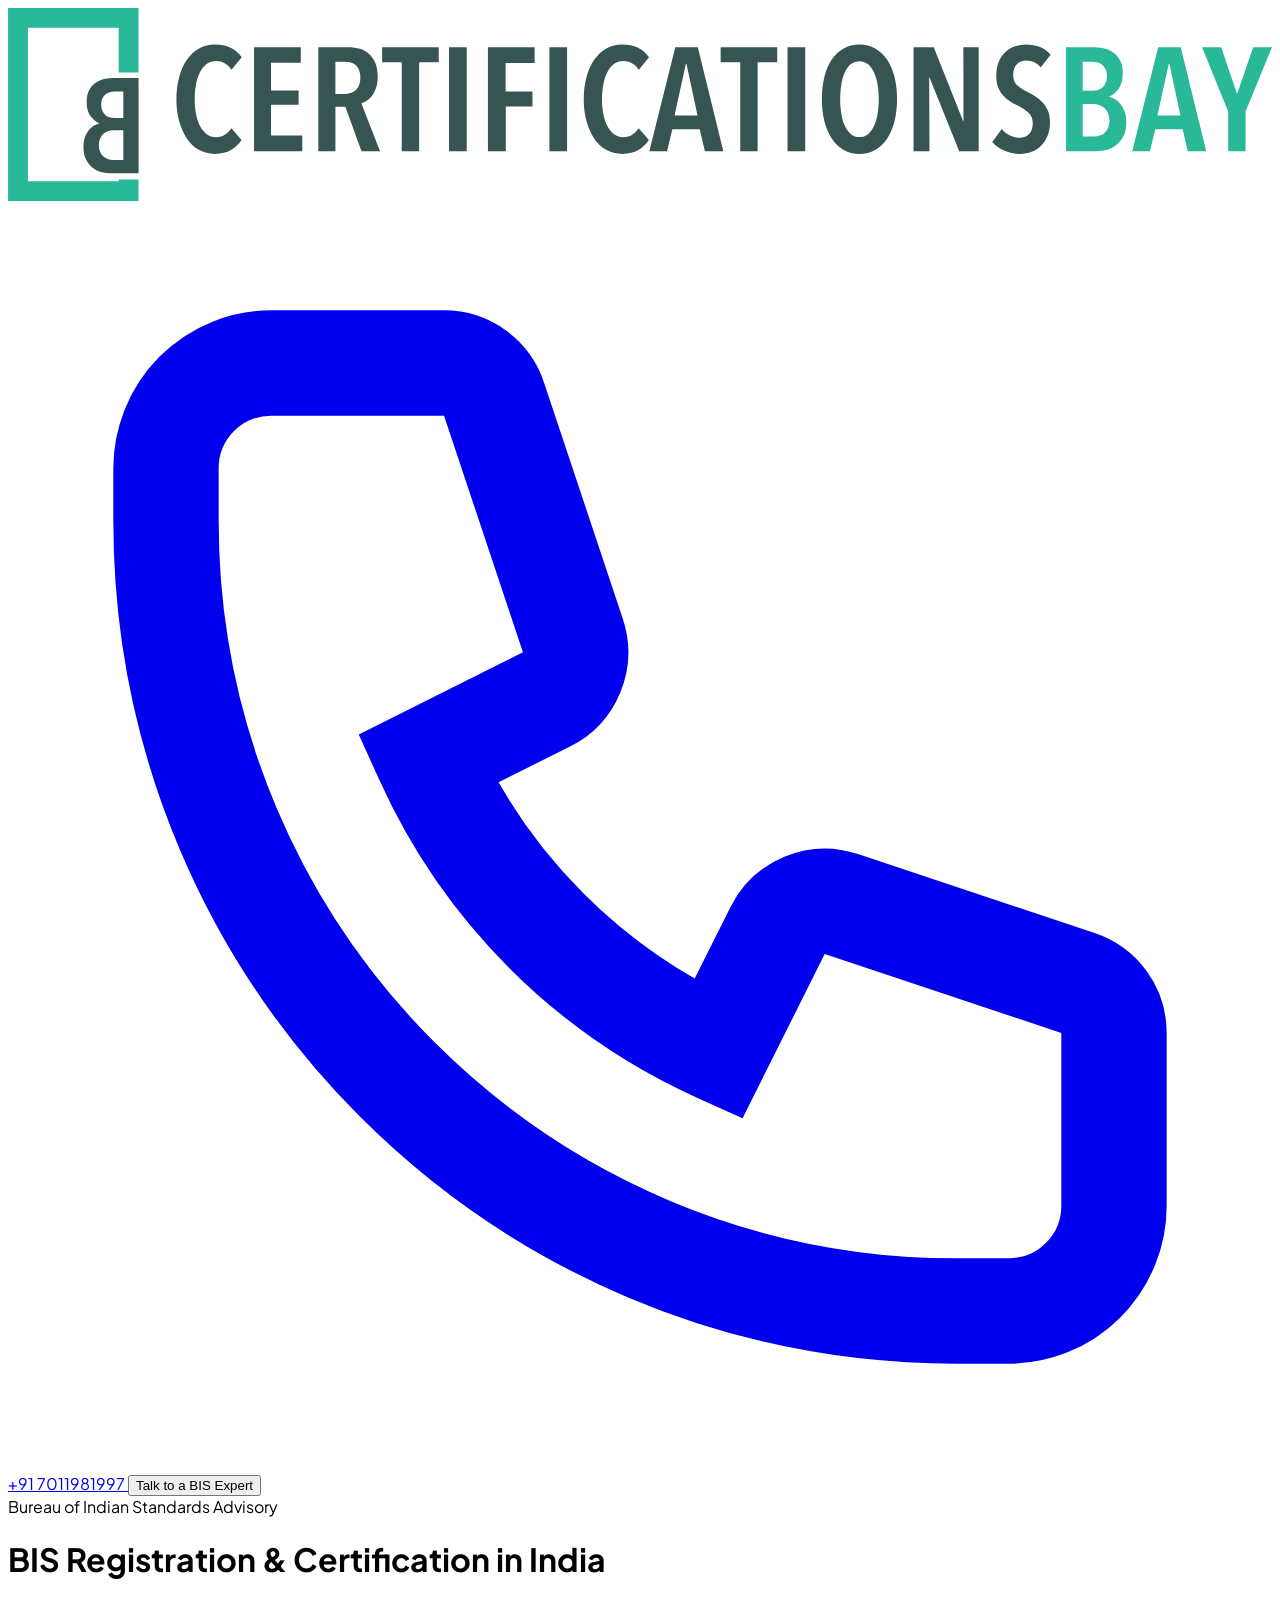
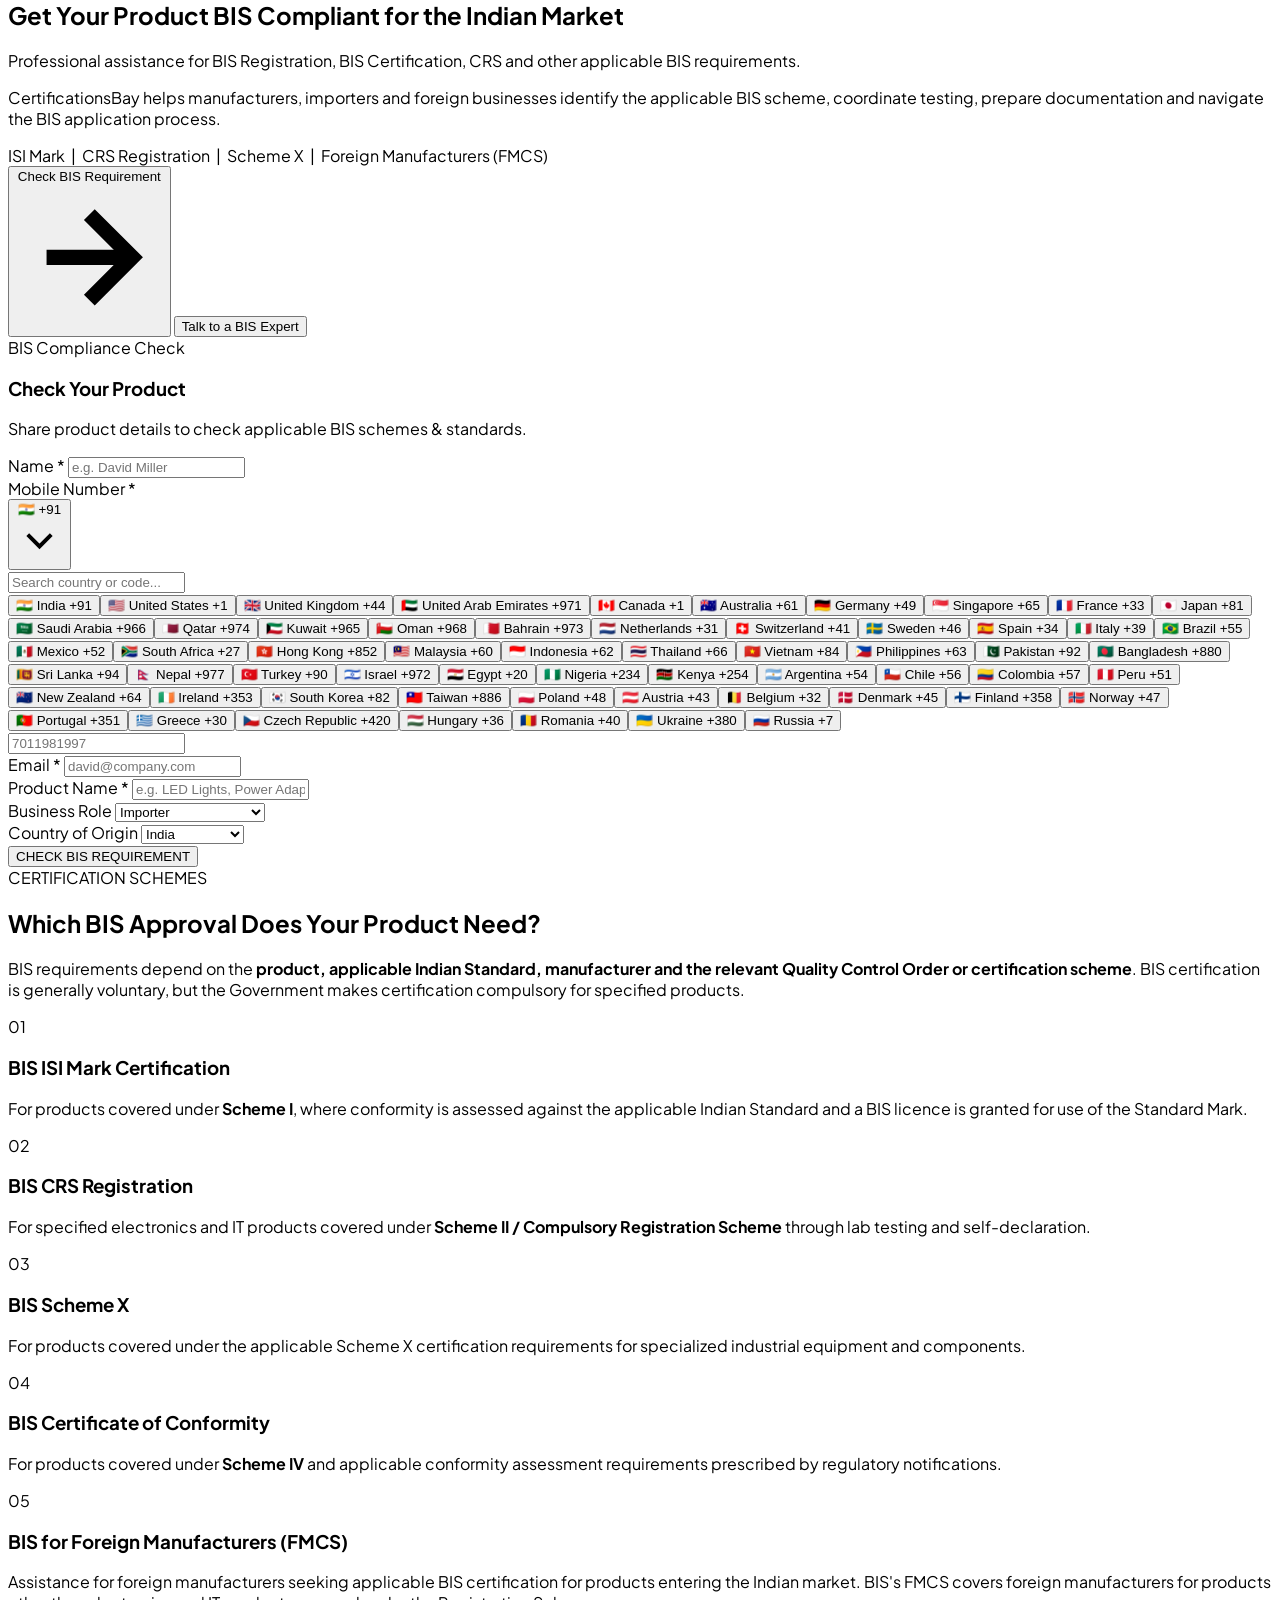
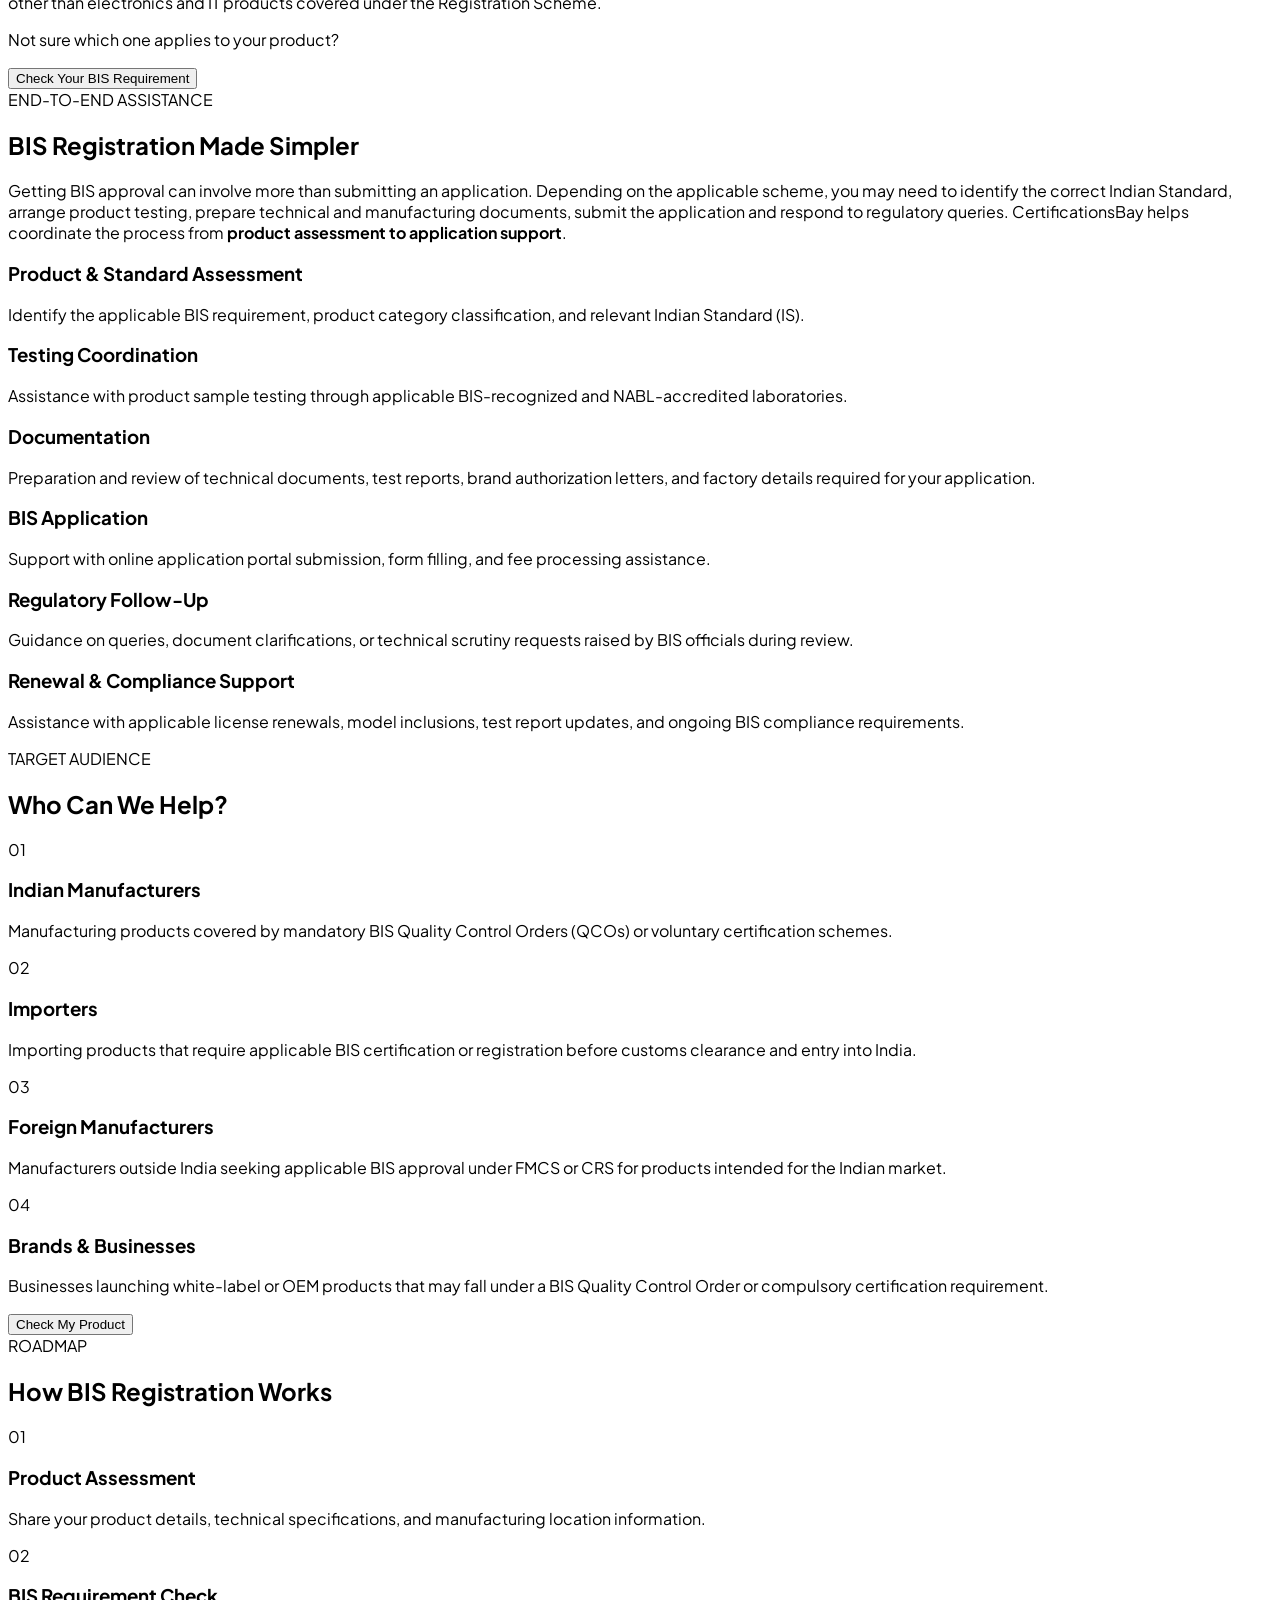
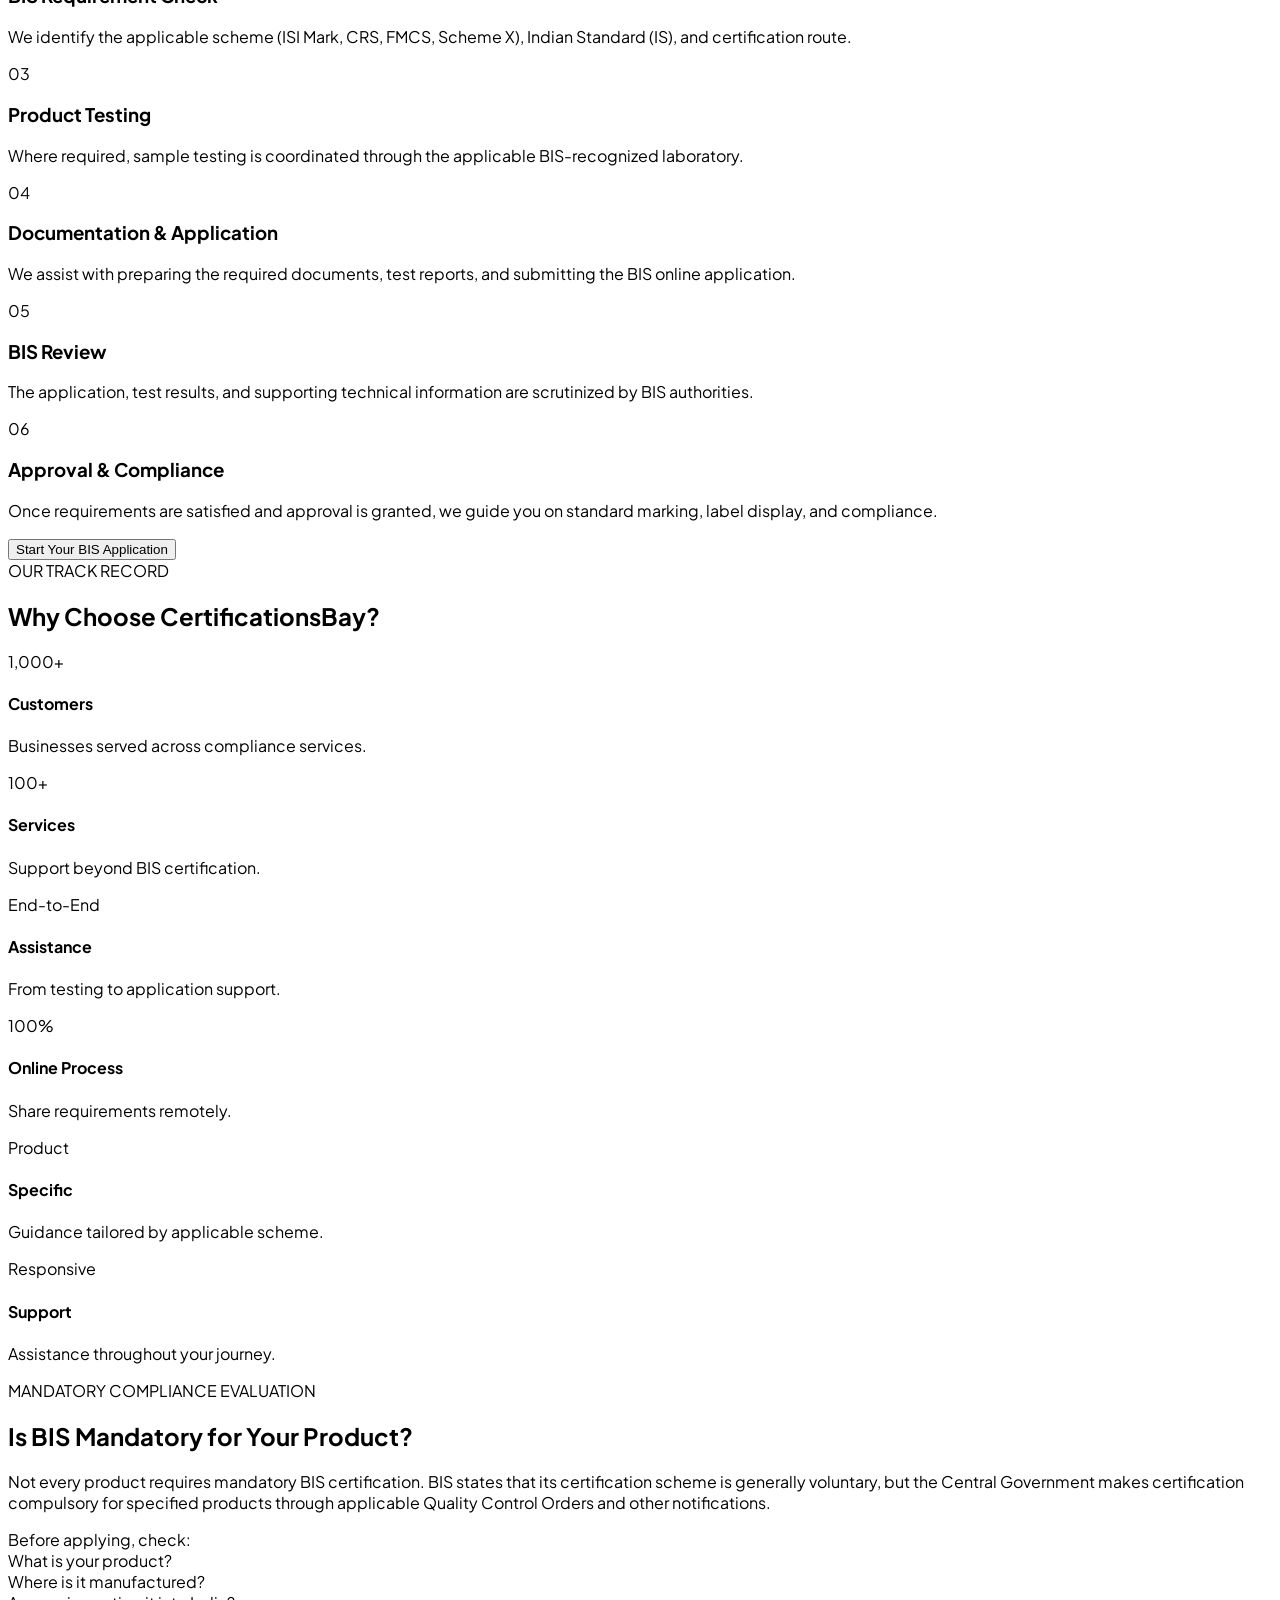
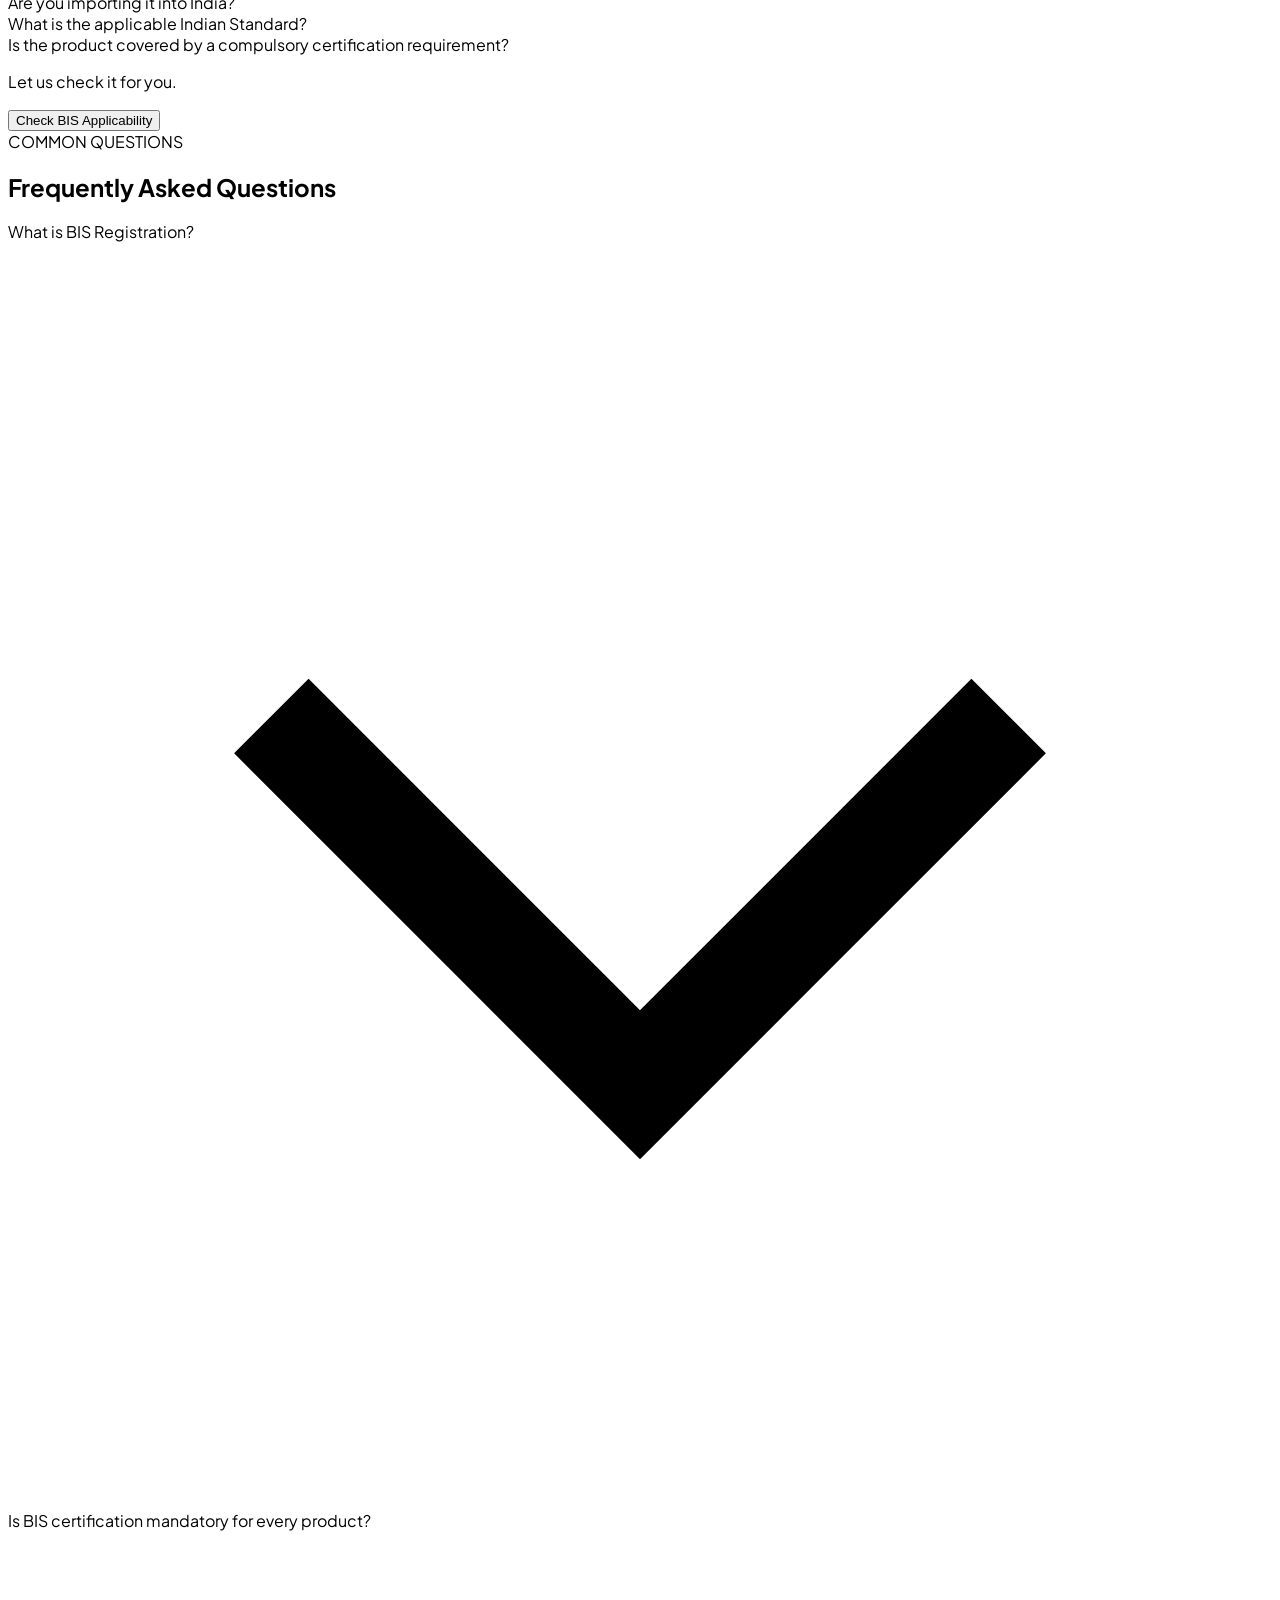
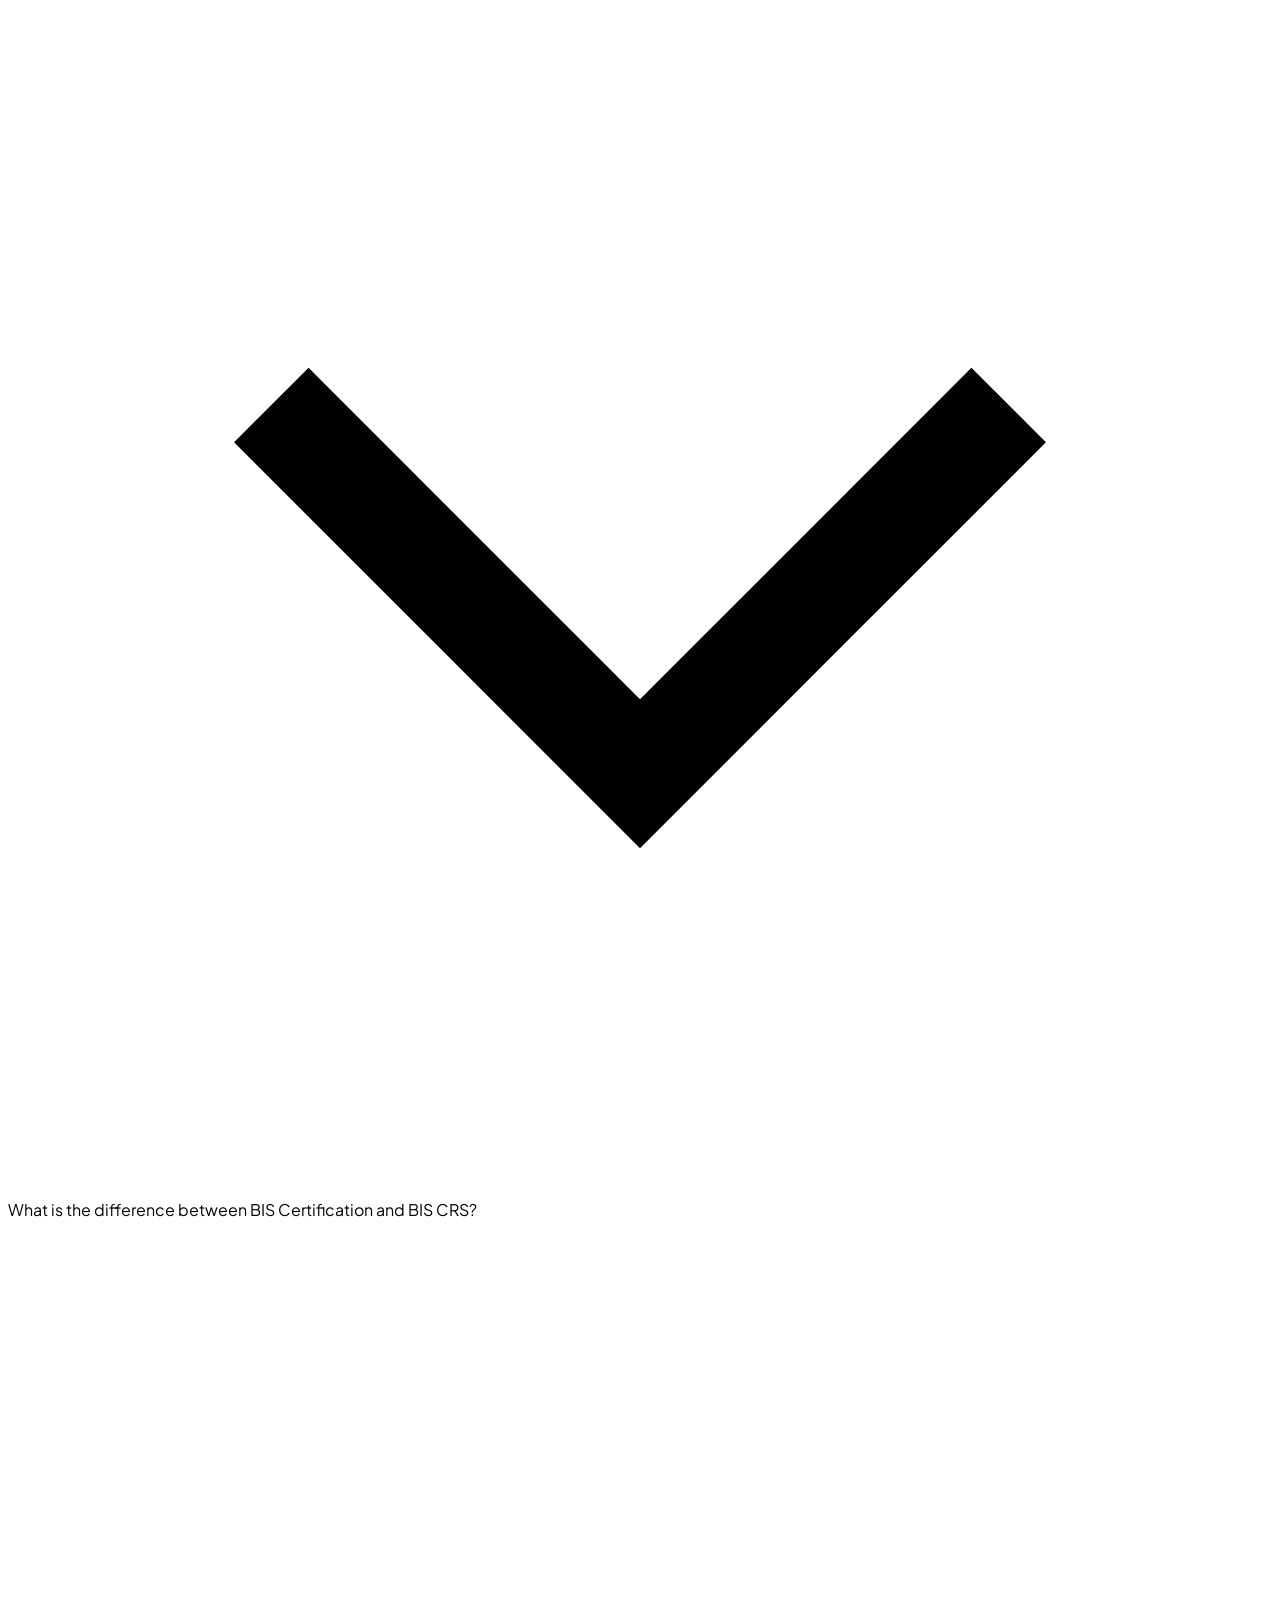
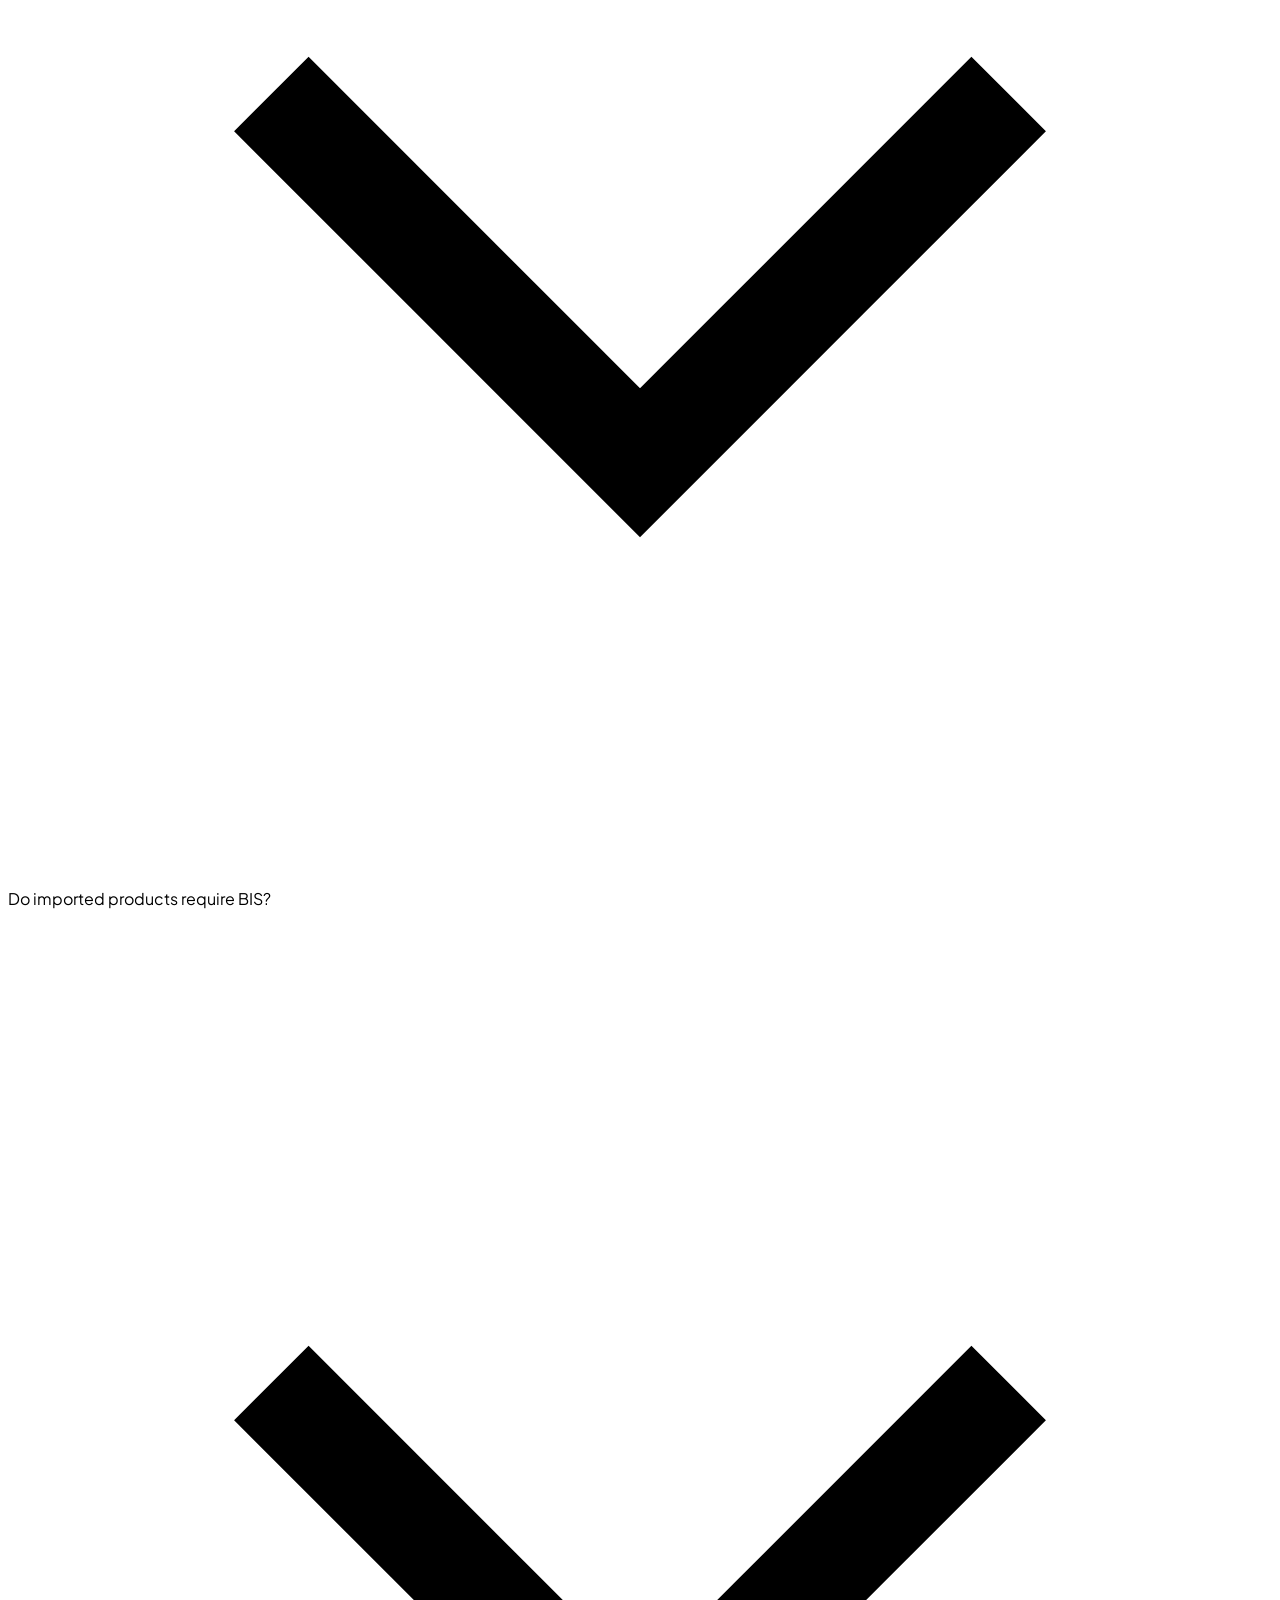
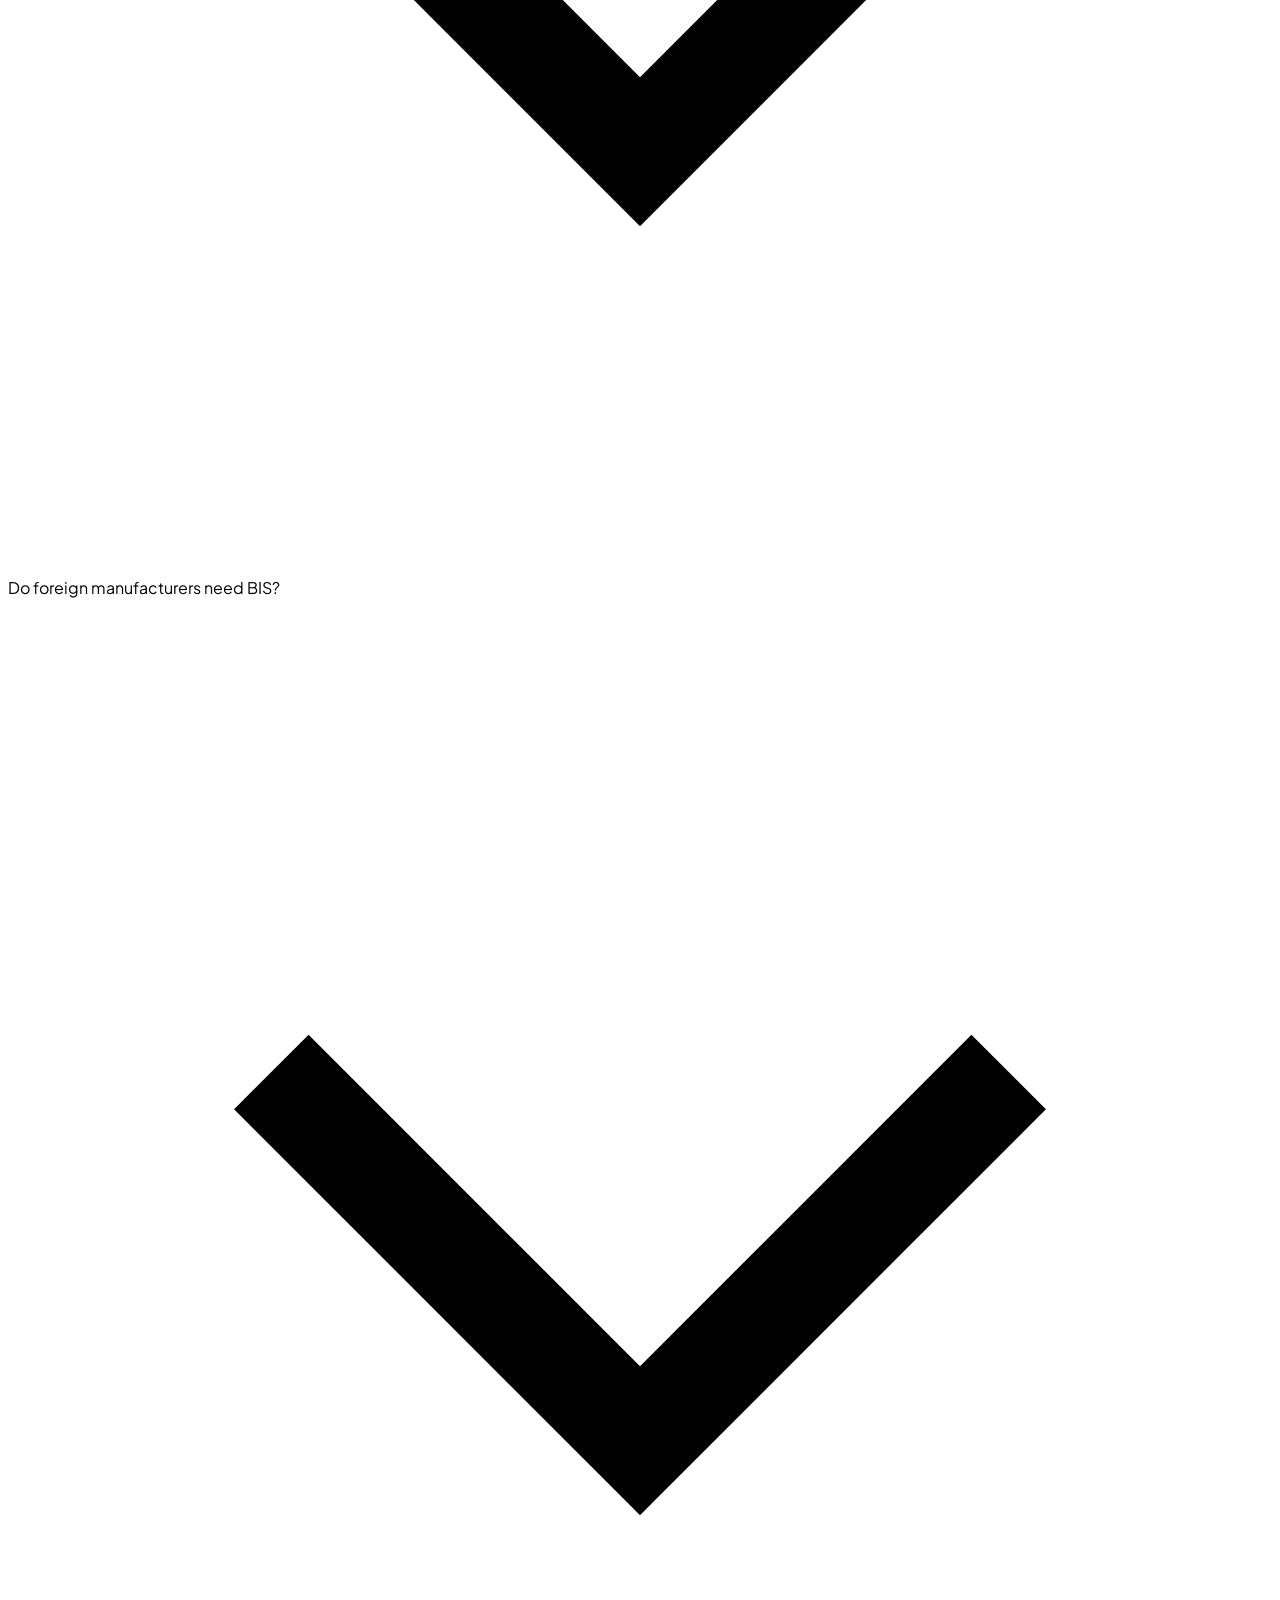
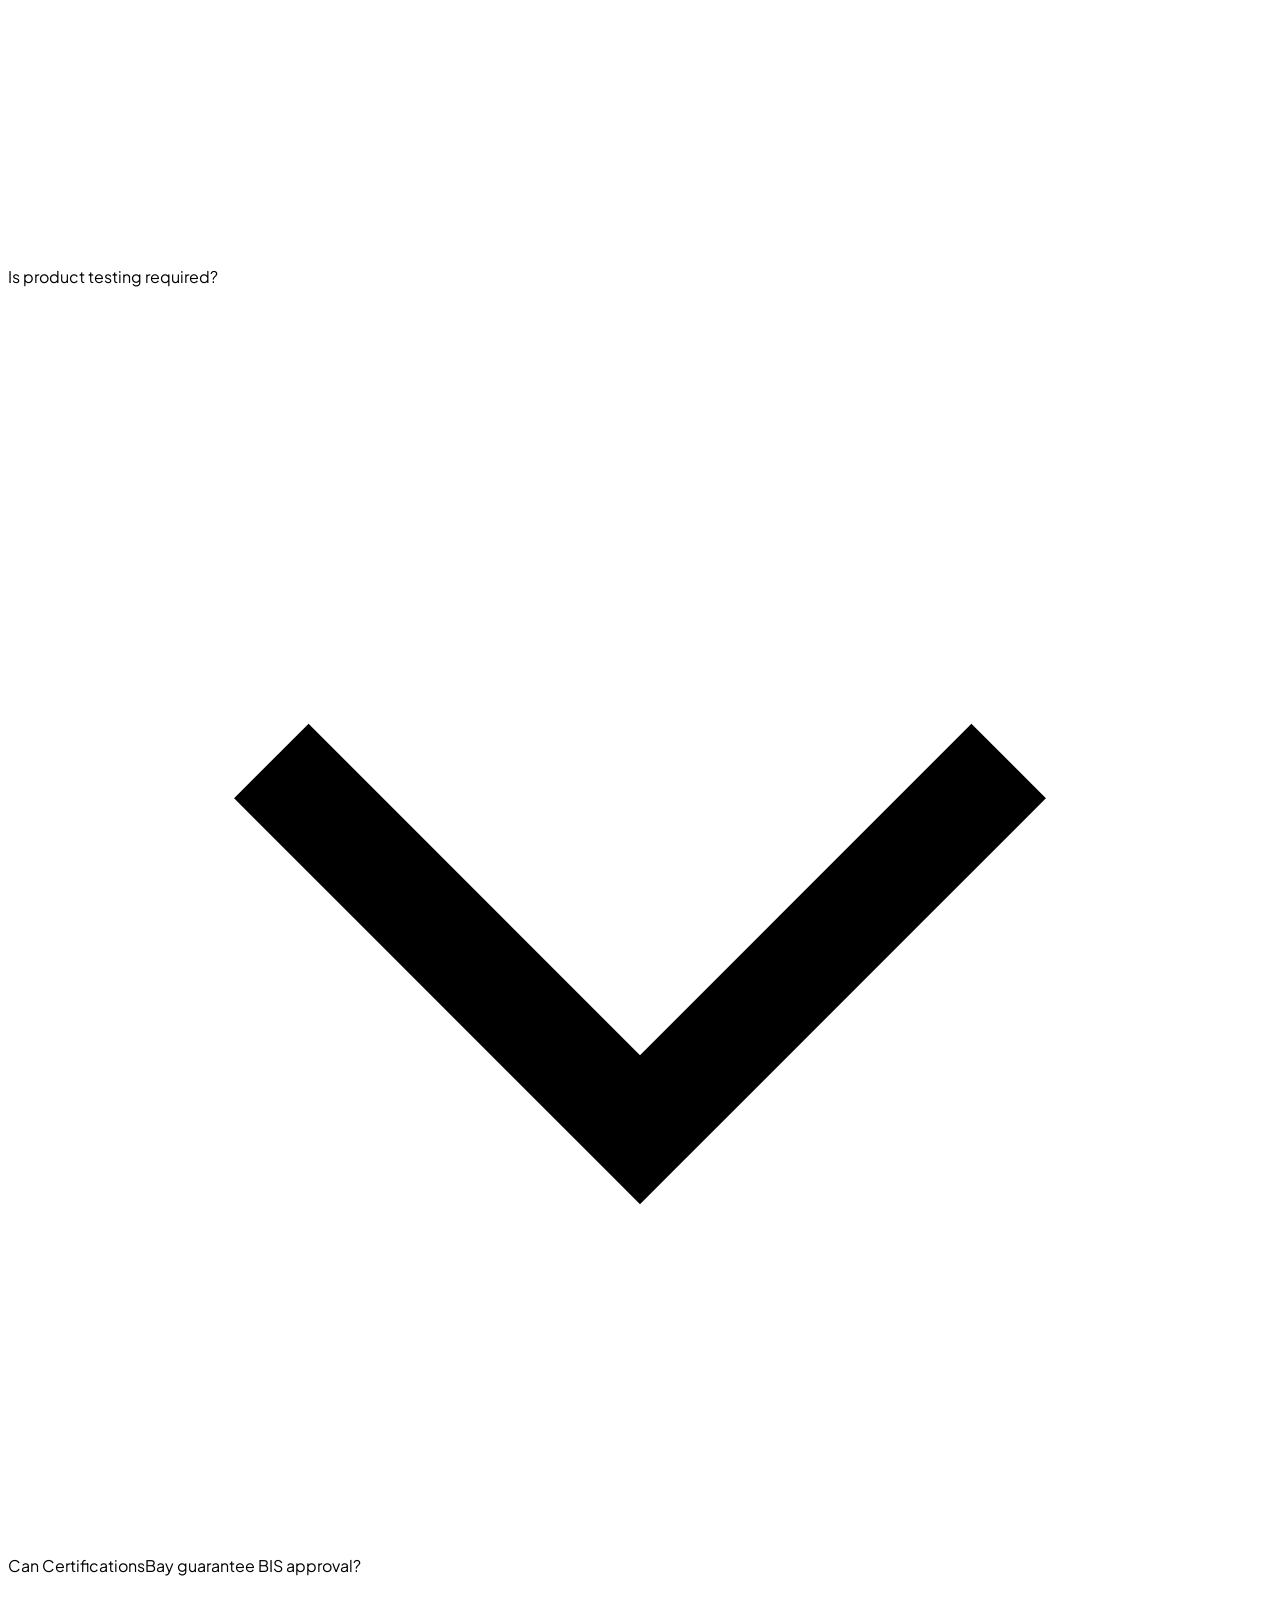
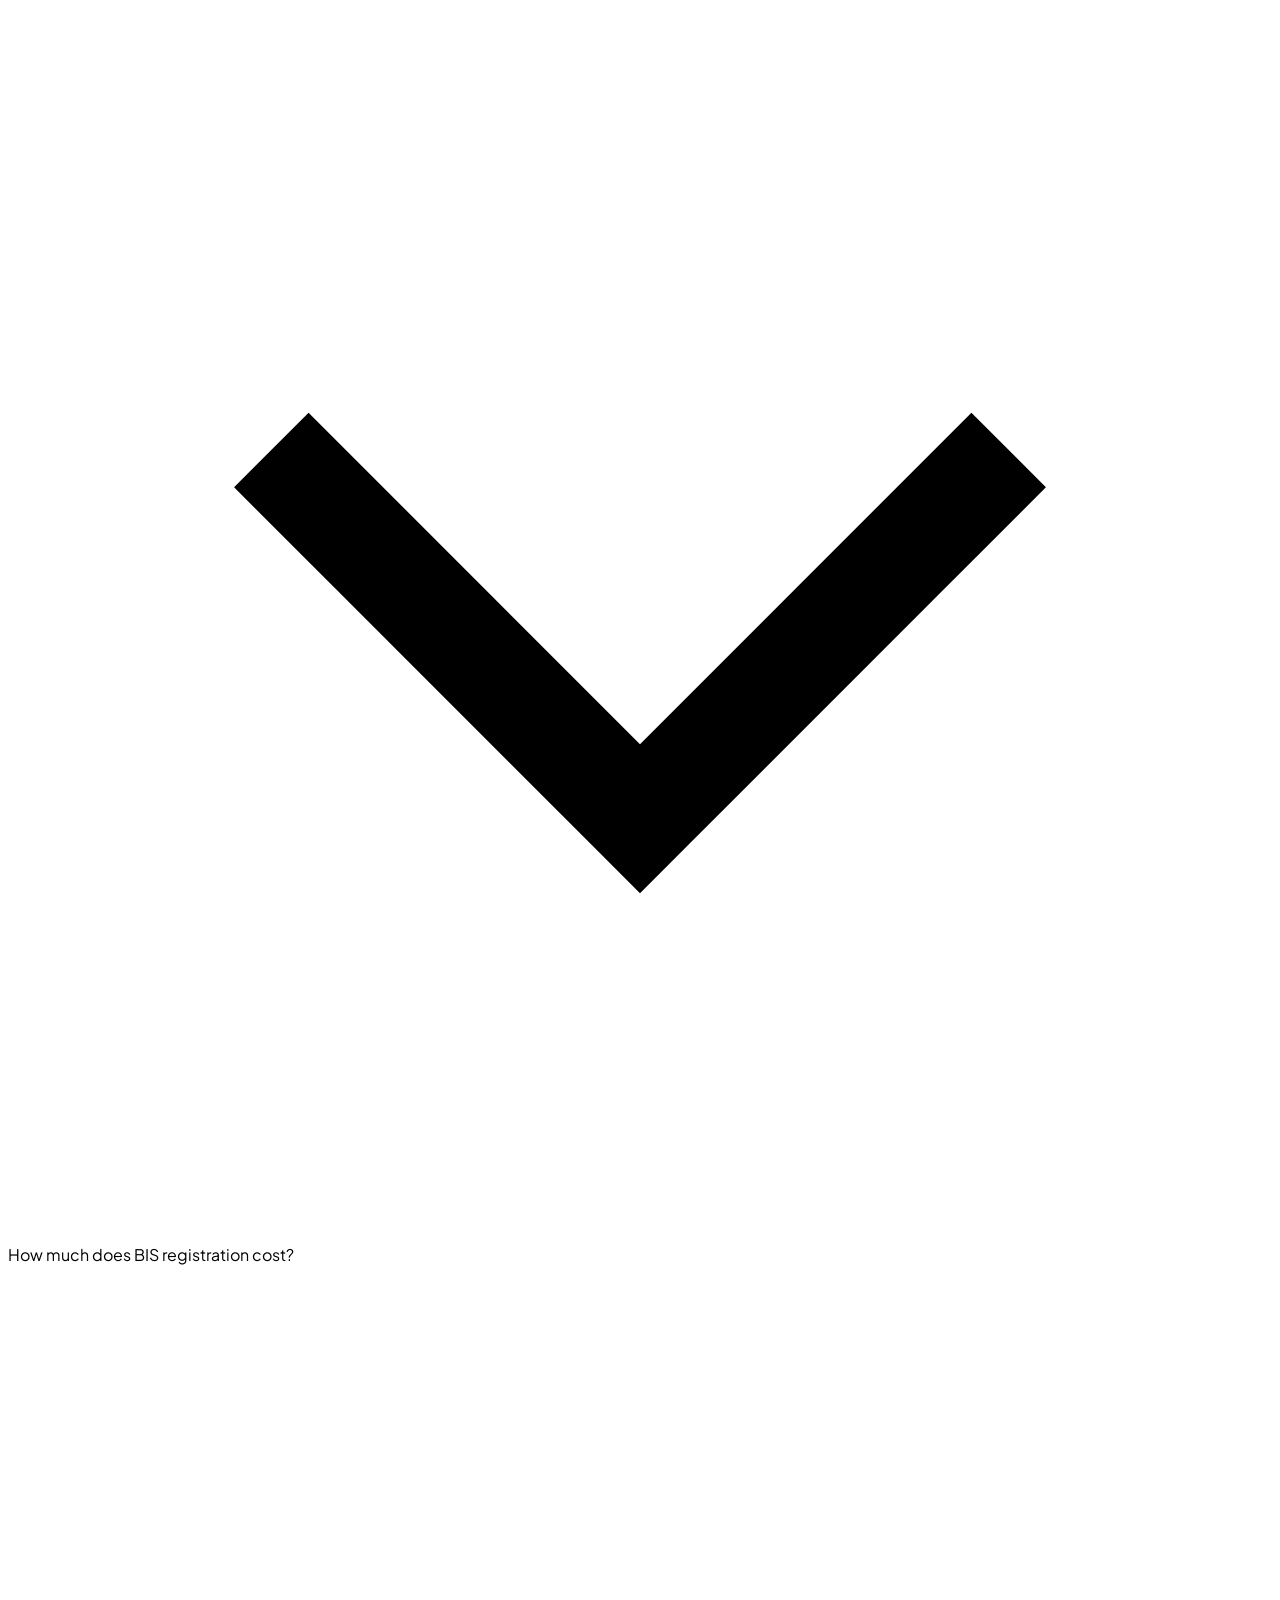
==== bis-registration.html @ f8b5dadf "Add BIS Registration & Certification landing page (bis-registration.html) and dedicated contact page" ====
<!DOCTYPE html>
<html lang="en">
<head>
  <meta charset="UTF-8">
  <meta name="viewport" content="width=device-width, initial-scale=1.0">
  <title>BIS Registration & Certification in India | ISI Mark, CRS & FMCS | CertificationsBay</title>
  <meta name="description" content="Professional assistance for BIS Registration, BIS Certification, CRS, Scheme X and FMCS for foreign manufacturers. Identify standards, coordinate testing, and navigate BIS applications.">

  <!-- Favicon -->
  <link rel="icon" type="image/png" href="favicon.png">
  <link rel="shortcut icon" type="image/x-icon" href="favicon.ico">
  <link rel="icon" type="image/png" href="CB%20Favicon.png">
  <link rel="apple-touch-icon" href="favicon.png">

  <!-- Tailwind CSS CDN -->
  <script src="https://cdn.tailwindcss.com"></script>

  <!-- Google Fonts -->
  <link rel="preconnect" href="https://fonts.googleapis.com">
  <link rel="preconnect" href="https://fonts.gstatic.com" crossorigin>
  <link href="https://fonts.googleapis.com/css2?family=Inter:wght@400;500;600;700&family=Plus+Jakarta+Sans:wght@400;500;600;700;800&display=swap" rel="stylesheet">

  <!-- Custom Stylesheet -->
  <link rel="stylesheet" href="styles.css">

  <!-- Global site tag (gtag.js) - Google Ads -->
  <script async src="https://www.googletagmanager.com/gtag/js?id=AW-XXXXXXXXX"></script>
  <script>
    window.dataLayer = window.dataLayer || [];
    function gtag(){dataLayer.push(arguments);}
    gtag('js', new Date());
    gtag('config', 'AW-XXXXXXXXX');
  </script>
</head>
<body class="bg-white text-black">

  <div class="flex flex-col bg-white w-full min-h-screen">

    <!-- ==========================================================================
       Header Bar (Unified Navigation Header)
       ========================================================================== -->
    <header class="w-full bg-white border-b border-gray-100 py-4 sticky top-0 z-40 shadow-sm">
      <div class="w-full max-w-7xl mx-auto px-4 sm:px-6 lg:px-8 flex items-center justify-between">
        
        <!-- Left: Logo -->
        <a href="index.html" class="inline-block">
          <img src="Certificationsbay Logo.svg" alt="CertificationsBay Logo" class="h-8 w-auto filter brightness-0">
        </a>

        <!-- Right: Phone & Action Button -->
        <div class="flex items-center gap-4 sm:gap-6">
          <a href="tel:+917011981997" class="hidden sm:flex items-center gap-2 text-xs font-semibold text-gray-700 hover:text-black transition-colors">
            <svg class="w-4 h-4 text-[#52B49C]" fill="none" stroke="currentColor" stroke-width="2" viewBox="0 0 24 24"><path d="M3 5a2 2 0 012-2h3.28a1 1 0 01.948.684l1.498 4.493a1 1 0 01-.502 1.21l-2.257 1.13a11.042 11.042 0 005.516 5.516l1.13-2.257a1 1 0 011.21-.502l4.493 1.498a1 1 0 01.684.949V19a2 2 0 01-2 2h-1C9.716 21 3 14.284 3 6V5z"/></svg>
            +91 7011981997
          </a>
          <button class="bg-[#52B49C] hover:bg-[#439c87] text-white px-4 py-2 rounded-full font-bold text-xs uppercase tracking-wider transition-colors shadow-sm cursor-pointer open-modal-btn" data-entity="Talk to a BIS Expert">
            Talk to a BIS Expert
          </button>
        </div>

      </div>
    </header>

    <!-- ==========================================================================
       1. HERO SECTION (DARK EMERALD BACKGROUND - NOT OVERLOADED)
       ========================================================================== -->
    <div class="w-full bg-[#162825] text-white py-12 sm:py-16 lg:py-20 relative overflow-hidden">
      <div class="w-full max-w-7xl mx-auto px-4 sm:px-6 lg:px-8">
        
        <div class="grid grid-cols-1 lg:grid-cols-12 gap-10 lg:gap-12 items-center">
          
          <!-- Left Column: Headline, Subtitle, Copy, Action Buttons -->
          <div class="lg:col-span-7 space-y-6">
            
            <!-- Category Badge -->
            <div class="inline-flex items-center gap-2 bg-white/10 backdrop-blur-md px-3.5 py-1.5 rounded-full border border-white/20 text-xs font-bold text-[#52B49C] uppercase tracking-wider">
              <span>Bureau of Indian Standards Advisory</span>
            </div>

            <!-- Title -->
            <h1 class="text-3xl sm:text-4xl lg:text-5xl font-extrabold leading-tight tracking-tight text-white">
              BIS Registration & Certification in India
            </h1>

            <!-- Subtitle -->
            <h2 class="text-[#52B49C] text-lg sm:text-xl font-bold">
              Get Your Product BIS Compliant for the Indian Market
            </h2>

            <!-- Paragraphs -->
            <p class="text-white/90 text-sm sm:text-base leading-relaxed font-medium">
              Professional assistance for BIS Registration, BIS Certification, CRS and other applicable BIS requirements.
            </p>

            <p class="text-white/75 text-xs sm:text-sm max-w-xl leading-relaxed font-normal">
              CertificationsBay helps manufacturers, importers and foreign businesses identify the applicable BIS scheme, coordinate testing, prepare documentation and navigate the BIS application process.
            </p>

            <!-- Schemes Pill Badge -->
            <div class="pt-1 pb-1">
              <span class="inline-block bg-white/10 border border-white/20 text-white text-xs font-semibold px-4 py-2 rounded-xl">
                ISI Mark &nbsp;|&nbsp; CRS Registration &nbsp;|&nbsp; Scheme X &nbsp;|&nbsp; Foreign Manufacturers (FMCS)
              </span>
            </div>

            <!-- Hero Action Buttons -->
            <div class="flex flex-wrap items-center gap-4 pt-2">
              <button class="inline-flex items-center gap-3 bg-[#52B49C] hover:bg-[#439c87] text-white text-xs sm:text-sm font-bold pl-6 pr-2 py-2 rounded-full transition-colors duration-200 shadow-lg open-modal-btn cursor-pointer" data-entity="Check BIS Requirement">
                <span class="uppercase tracking-wider">Check BIS Requirement</span>
                <span class="bg-white rounded-full p-2 flex items-center justify-center">
                  <svg class="w-3.5 h-3.5 sm:w-4 sm:h-4 text-[#52B49C]" viewBox="0 0 24 24" fill="none" stroke="currentColor" stroke-width="2.5"><line x1="5" y1="12" x2="19" y2="12"></line><polyline points="12 5 19 12 12 19"></polyline></svg>
                </span>
              </button>

              <button class="inline-flex items-center gap-2 bg-white/10 hover:bg-white/20 border border-white/20 text-white text-xs sm:text-sm font-bold px-6 py-3 rounded-full transition-colors uppercase tracking-wider open-modal-btn cursor-pointer" data-entity="Talk to a BIS Expert">
                Talk to a BIS Expert
              </button>
            </div>

          </div>

          <!-- Right Column: Hero Contact Form -->
          <div class="lg:col-span-5 w-full">
            <div class="bg-white rounded-3xl p-6 sm:p-8 shadow-2xl border border-gray-100 text-black">
              
              <div class="flex items-center gap-2 mb-2">
                <span class="w-2.5 h-2.5 rounded-full bg-[#52B49C]"></span>
                <span class="text-xs text-gray-500 font-medium">BIS Compliance Check</span>
              </div>
              
              <h3 class="text-xl sm:text-2xl font-bold text-black mb-1">Check Your Product</h3>
              <p class="text-gray-500 text-xs mb-5">Share product details to check applicable BIS schemes & standards.</p>

              <form id="heroLeadForm" class="space-y-3.5">
                <div>
                  <label for="heroFullName" class="block text-[11px] font-bold text-gray-700 uppercase tracking-wider mb-1">Name *</label>
                  <input type="text" id="heroFullName" class="w-full px-3.5 py-2.5 rounded-xl bg-gray-50 border border-gray-200 focus:border-[#52B49C] focus:bg-white focus:outline-none text-xs sm:text-sm text-black placeholder-gray-400" placeholder="e.g. David Miller" required>
                </div>

                <div>
                  <label for="heroPhone" class="block text-[11px] font-bold text-gray-700 uppercase tracking-wider mb-1">Mobile Number *</label>
                  <div class="flex gap-2">
                    <div class="country-picker-wrapper relative shrink-0">
                      <button type="button" class="country-picker-btn px-2.5 py-2.5 rounded-xl bg-gray-50 border border-gray-200 text-gray-800 text-xs sm:text-sm font-semibold flex items-center gap-1.5 focus:outline-none cursor-pointer">
                        <span class="selected-flag">🇮🇳</span>
                        <span class="selected-code">+91</span>
                        <svg class="w-3.5 h-3.5 text-gray-400" viewBox="0 0 24 24" fill="none" stroke="currentColor" stroke-width="2"><path d="M6 9l6 6 6-6"/></svg>
                      </button>
                      <div class="country-picker-dropdown absolute top-full left-0 mt-1 w-64 max-h-60 bg-white border border-gray-200 rounded-2xl shadow-xl z-50 p-2 hidden flex-col">
                        <input type="text" class="country-search-input w-full px-3 py-1.5 bg-gray-50 border border-gray-200 rounded-xl text-xs focus:outline-none focus:border-[#52B49C] mb-1.5 text-black" placeholder="Search country or code...">
                        <div class="country-list overflow-y-auto max-h-44 space-y-0.5"></div>
                      </div>
                      <input type="hidden" id="heroCountryCode" class="country-code-input" value="+91">
                    </div>
                    <input type="tel" id="heroPhone" class="w-full px-3.5 py-2.5 rounded-xl bg-gray-50 border border-gray-200 focus:border-[#52B49C] focus:bg-white focus:outline-none text-xs sm:text-sm text-black placeholder-gray-400" placeholder="7011981997" required>
                  </div>
                </div>

                <div>
                  <label for="heroEmail" class="block text-[11px] font-bold text-gray-700 uppercase tracking-wider mb-1">Email *</label>
                  <input type="email" id="heroEmail" class="w-full px-3.5 py-2.5 rounded-xl bg-gray-50 border border-gray-200 focus:border-[#52B49C] focus:bg-white focus:outline-none text-xs sm:text-sm text-black placeholder-gray-400" placeholder="david@company.com" required>
                </div>

                <div>
                  <label for="heroProductActivity" class="block text-[11px] font-bold text-gray-700 uppercase tracking-wider mb-1">Product Name *</label>
                  <input type="text" id="heroProductActivity" class="w-full px-3.5 py-2.5 rounded-xl bg-gray-50 border border-gray-200 focus:border-[#52B49C] focus:bg-white focus:outline-none text-xs sm:text-sm text-black placeholder-gray-400" placeholder="e.g. LED Lights, Power Adapter, Solar Inverter" required>
                </div>

                <div class="grid grid-cols-2 gap-3">
                  <div>
                    <label for="heroEntityType" class="block text-[11px] font-bold text-gray-700 uppercase tracking-wider mb-1">Business Role</label>
                    <select id="heroEntityType" class="w-full px-3 py-2.5 rounded-xl bg-gray-50 border border-gray-200 focus:border-[#52B49C] focus:bg-white focus:outline-none text-xs text-black cursor-pointer">
                      <option value="Importer" selected>Importer</option>
                      <option value="Indian Manufacturer">Indian Manufacturer</option>
                      <option value="Foreign Manufacturer">Foreign Manufacturer</option>
                      <option value="Brand / Business">Brand / Business</option>
                      <option value="Other">Other</option>
                    </select>
                  </div>

                  <div>
                    <label for="heroCountryOfOrigin" class="block text-[11px] font-bold text-gray-700 uppercase tracking-wider mb-1">Country of Origin</label>
                    <select id="heroCountryOfOrigin" class="w-full px-3 py-2.5 rounded-xl bg-gray-50 border border-gray-200 focus:border-[#52B49C] focus:bg-white focus:outline-none text-xs text-black cursor-pointer">
                      <option value="India" selected>India</option>
                      <option value="China">China</option>
                      <option value="United States">United States</option>
                      <option value="Vietnam">Vietnam</option>
                      <option value="Germany">Germany</option>
                      <option value="South Korea">South Korea</option>
                      <option value="Japan">Japan</option>
                      <option value="Other">Other</option>
                    </select>
                  </div>
                </div>

                <button type="submit" id="heroSubmitBtn" class="w-full bg-[#52B49C] hover:bg-[#439c87] text-white py-3 rounded-full font-bold text-xs uppercase tracking-wider transition-colors shadow-md mt-2 cursor-pointer">
                  CHECK BIS REQUIREMENT
                </button>

                <div id="heroFormStatus" class="text-center text-xs font-bold mt-2 hidden"></div>
              </form>

            </div>
          </div>

        </div>

      </div>
    </div>

    <!-- ==========================================================================
       2. WHICH BIS APPROVAL DOES YOUR PRODUCT NEED? (5 SCHEMES)
       ========================================================================== -->
    <div class="w-full bg-white py-14 sm:py-20 border-b border-gray-100">
      <div class="w-full max-w-7xl mx-auto px-4 sm:px-6 lg:px-8">
        
        <div class="mb-12 text-center max-w-3xl mx-auto space-y-3">
          <span class="text-xs font-bold text-[#52B49C] uppercase tracking-wider block">CERTIFICATION SCHEMES</span>
          <h2 class="text-black text-3xl sm:text-4xl font-extrabold tracking-tight">
            Which BIS Approval Does Your Product Need?
          </h2>
          <p class="text-gray-600 text-xs sm:text-sm leading-relaxed">
            BIS requirements depend on the <strong>product, applicable Indian Standard, manufacturer and the relevant Quality Control Order or certification scheme</strong>. BIS certification is generally voluntary, but the Government makes certification compulsory for specified products.
          </p>
        </div>

        <div class="grid grid-cols-1 md:grid-cols-2 lg:grid-cols-3 gap-6 mb-10">
          
          <!-- Scheme 1 -->
          <div class="p-6 bg-[#FAFDFA] rounded-2xl border border-gray-200 space-y-3 shadow-sm">
            <div class="w-10 h-10 rounded-xl bg-[#EAF5EF] text-[#52B49C] flex items-center justify-center font-bold text-lg">01</div>
            <h3 class="text-base font-bold text-black">BIS ISI Mark Certification</h3>
            <p class="text-xs text-gray-600 leading-relaxed">For products covered under <strong>Scheme I</strong>, where conformity is assessed against the applicable Indian Standard and a BIS licence is granted for use of the Standard Mark.</p>
          </div>

          <!-- Scheme 2 -->
          <div class="p-6 bg-[#FAFDFA] rounded-2xl border border-gray-200 space-y-3 shadow-sm">
            <div class="w-10 h-10 rounded-xl bg-[#EAF5EF] text-[#52B49C] flex items-center justify-center font-bold text-lg">02</div>
            <h3 class="text-base font-bold text-black">BIS CRS Registration</h3>
            <p class="text-xs text-gray-600 leading-relaxed">For specified electronics and IT products covered under <strong>Scheme II / Compulsory Registration Scheme</strong> through lab testing and self-declaration.</p>
          </div>

          <!-- Scheme 3 -->
          <div class="p-6 bg-[#FAFDFA] rounded-2xl border border-gray-200 space-y-3 shadow-sm">
            <div class="w-10 h-10 rounded-xl bg-[#EAF5EF] text-[#52B49C] flex items-center justify-center font-bold text-lg">03</div>
            <h3 class="text-base font-bold text-black">BIS Scheme X</h3>
            <p class="text-xs text-gray-600 leading-relaxed">For products covered under the applicable Scheme X certification requirements for specialized industrial equipment and components.</p>
          </div>

          <!-- Scheme 4 -->
          <div class="p-6 bg-[#FAFDFA] rounded-2xl border border-gray-200 space-y-3 shadow-sm">
            <div class="w-10 h-10 rounded-xl bg-[#EAF5EF] text-[#52B49C] flex items-center justify-center font-bold text-lg">04</div>
            <h3 class="text-base font-bold text-black">BIS Certificate of Conformity</h3>
            <p class="text-xs text-gray-600 leading-relaxed">For products covered under <strong>Scheme IV</strong> and applicable conformity assessment requirements prescribed by regulatory notifications.</p>
          </div>

          <!-- Scheme 5 -->
          <div class="p-6 bg-[#FAFDFA] rounded-2xl border border-gray-200 space-y-3 shadow-sm md:col-span-2 lg:col-span-2">
            <div class="w-10 h-10 rounded-xl bg-[#EAF5EF] text-[#52B49C] flex items-center justify-center font-bold text-lg">05</div>
            <h3 class="text-base font-bold text-black">BIS for Foreign Manufacturers (FMCS)</h3>
            <p class="text-xs text-gray-600 leading-relaxed">Assistance for foreign manufacturers seeking applicable BIS certification for products entering the Indian market. BIS's FMCS covers foreign manufacturers for products other than electronics and IT products covered under the Registration Scheme.</p>
          </div>

        </div>

        <div class="text-center">
          <p class="text-xs text-gray-600 mb-4 font-semibold">Not sure which one applies to your product?</p>
          <button class="bg-[#52B49C] hover:bg-[#439c87] text-white px-8 py-3.5 rounded-full font-bold text-xs uppercase tracking-wider transition-colors shadow-md cursor-pointer open-modal-btn" data-entity="Check Your BIS Requirement">
            Check Your BIS Requirement
          </button>
        </div>

      </div>
    </div>

    <!-- ==========================================================================
       3. BIS REGISTRATION MADE SIMPLER (6 ASSISTANCE FEATURES)
       ========================================================================== -->
    <div class="w-full bg-[#F8FAF9] py-14 sm:py-20 border-b border-gray-100">
      <div class="w-full max-w-7xl mx-auto px-4 sm:px-6 lg:px-8">
        
        <div class="mb-12 text-center max-w-3xl mx-auto space-y-3">
          <span class="text-xs font-bold text-[#52B49C] uppercase tracking-wider block">END-TO-END ASSISTANCE</span>
          <h2 class="text-black text-3xl sm:text-4xl font-extrabold tracking-tight">
            BIS Registration Made Simpler
          </h2>
          <p class="text-gray-600 text-xs sm:text-sm leading-relaxed">
            Getting BIS approval can involve more than submitting an application. Depending on the applicable scheme, you may need to identify the correct Indian Standard, arrange product testing, prepare technical and manufacturing documents, submit the application and respond to regulatory queries. CertificationsBay helps coordinate the process from <strong>product assessment to application support</strong>.
          </p>
        </div>

        <div class="grid grid-cols-1 md:grid-cols-2 lg:grid-cols-3 gap-6">
          
          <div class="bg-white p-6 rounded-2xl border border-gray-200 space-y-2 shadow-sm">
            <h3 class="text-base font-bold text-black">Product & Standard Assessment</h3>
            <p class="text-xs text-gray-600 leading-relaxed">Identify the applicable BIS requirement, product category classification, and relevant Indian Standard (IS).</p>
          </div>

          <div class="bg-white p-6 rounded-2xl border border-gray-200 space-y-2 shadow-sm">
            <h3 class="text-base font-bold text-black">Testing Coordination</h3>
            <p class="text-xs text-gray-600 leading-relaxed">Assistance with product sample testing through applicable BIS-recognized and NABL-accredited laboratories.</p>
          </div>

          <div class="bg-white p-6 rounded-2xl border border-gray-200 space-y-2 shadow-sm">
            <h3 class="text-base font-bold text-black">Documentation</h3>
            <p class="text-xs text-gray-600 leading-relaxed">Preparation and review of technical documents, test reports, brand authorization letters, and factory details required for your application.</p>
          </div>

          <div class="bg-white p-6 rounded-2xl border border-gray-200 space-y-2 shadow-sm">
            <h3 class="text-base font-bold text-black">BIS Application</h3>
            <p class="text-xs text-gray-600 leading-relaxed">Support with online application portal submission, form filling, and fee processing assistance.</p>
          </div>

          <div class="bg-white p-6 rounded-2xl border border-gray-200 space-y-2 shadow-sm">
            <h3 class="text-base font-bold text-black">Regulatory Follow-Up</h3>
            <p class="text-xs text-gray-600 leading-relaxed">Guidance on queries, document clarifications, or technical scrutiny requests raised by BIS officials during review.</p>
          </div>

          <div class="bg-white p-6 rounded-2xl border border-gray-200 space-y-2 shadow-sm">
            <h3 class="text-base font-bold text-black">Renewal & Compliance Support</h3>
            <p class="text-xs text-gray-600 leading-relaxed">Assistance with applicable license renewals, model inclusions, test report updates, and ongoing BIS compliance requirements.</p>
          </div>

        </div>

      </div>
    </div>

    <!-- ==========================================================================
       4. WHO CAN WE HELP? (4 TARGET AUDIENCE CARDS)
       ========================================================================== -->
    <div class="w-full bg-white py-14 sm:py-20 border-b border-gray-100">
      <div class="w-full max-w-7xl mx-auto px-4 sm:px-6 lg:px-8">
        
        <div class="mb-12 text-center max-w-3xl mx-auto">
          <span class="text-xs font-bold text-[#52B49C] uppercase tracking-wider block mb-2">TARGET AUDIENCE</span>
          <h2 class="text-black text-3xl sm:text-4xl font-extrabold tracking-tight">
            Who Can We Help?
          </h2>
        </div>

        <div class="grid grid-cols-1 md:grid-cols-2 lg:grid-cols-4 gap-6 mb-10">
          
          <div class="p-6 bg-[#FAFDFA] rounded-2xl border border-gray-200 space-y-3">
            <div class="w-8 h-8 rounded-lg bg-[#52B49C] text-white flex items-center justify-center font-bold text-xs">01</div>
            <h3 class="text-base font-bold text-black">Indian Manufacturers</h3>
            <p class="text-xs text-gray-600 leading-relaxed">Manufacturing products covered by mandatory BIS Quality Control Orders (QCOs) or voluntary certification schemes.</p>
          </div>

          <div class="p-6 bg-[#FAFDFA] rounded-2xl border border-gray-200 space-y-3">
            <div class="w-8 h-8 rounded-lg bg-[#52B49C] text-white flex items-center justify-center font-bold text-xs">02</div>
            <h3 class="text-base font-bold text-black">Importers</h3>
            <p class="text-xs text-gray-600 leading-relaxed">Importing products that require applicable BIS certification or registration before customs clearance and entry into India.</p>
          </div>

          <div class="p-6 bg-[#FAFDFA] rounded-2xl border border-gray-200 space-y-3">
            <div class="w-8 h-8 rounded-lg bg-[#52B49C] text-white flex items-center justify-center font-bold text-xs">03</div>
            <h3 class="text-base font-bold text-black">Foreign Manufacturers</h3>
            <p class="text-xs text-gray-600 leading-relaxed">Manufacturers outside India seeking applicable BIS approval under FMCS or CRS for products intended for the Indian market.</p>
          </div>

          <div class="p-6 bg-[#FAFDFA] rounded-2xl border border-gray-200 space-y-3">
            <div class="w-8 h-8 rounded-lg bg-[#52B49C] text-white flex items-center justify-center font-bold text-xs">04</div>
            <h3 class="text-base font-bold text-black">Brands & Businesses</h3>
            <p class="text-xs text-gray-600 leading-relaxed">Businesses launching white-label or OEM products that may fall under a BIS Quality Control Order or compulsory certification requirement.</p>
          </div>

        </div>

        <div class="text-center">
          <button class="bg-[#52B49C] hover:bg-[#439c87] text-white px-8 py-3.5 rounded-full font-bold text-xs uppercase tracking-wider transition-colors shadow-md cursor-pointer open-modal-btn" data-entity="Check My Product">
            Check My Product
          </button>
        </div>

      </div>
    </div>

    <!-- ==========================================================================
       5. HOW BIS REGISTRATION WORKS (6 STEPS ROADMAP)
       ========================================================================== -->
    <div class="w-full bg-[#F8FAF9] py-14 sm:py-20 border-b border-gray-100">
      <div class="w-full max-w-7xl mx-auto px-4 sm:px-6 lg:px-8">
        
        <div class="mb-12 text-center max-w-3xl mx-auto">
          <span class="text-xs font-bold text-[#52B49C] uppercase tracking-wider block mb-2">ROADMAP</span>
          <h2 class="text-black text-3xl sm:text-4xl font-extrabold tracking-tight">
            How BIS Registration Works
          </h2>
        </div>

        <div class="grid grid-cols-1 md:grid-cols-2 lg:grid-cols-3 gap-6 mb-10">
          
          <div class="p-6 bg-white rounded-2xl border border-gray-200 space-y-3 shadow-sm">
            <div class="w-8 h-8 rounded-lg bg-[#52B49C] text-white flex items-center justify-center font-bold text-xs">01</div>
            <h3 class="text-base font-bold text-black">Product Assessment</h3>
            <p class="text-xs text-gray-600 leading-relaxed">Share your product details, technical specifications, and manufacturing location information.</p>
          </div>

          <div class="p-6 bg-white rounded-2xl border border-gray-200 space-y-3 shadow-sm">
            <div class="w-8 h-8 rounded-lg bg-[#52B49C] text-white flex items-center justify-center font-bold text-xs">02</div>
            <h3 class="text-base font-bold text-black">BIS Requirement Check</h3>
            <p class="text-xs text-gray-600 leading-relaxed">We identify the applicable scheme (ISI Mark, CRS, FMCS, Scheme X), Indian Standard (IS), and certification route.</p>
          </div>

          <div class="p-6 bg-white rounded-2xl border border-gray-200 space-y-3 shadow-sm">
            <div class="w-8 h-8 rounded-lg bg-[#52B49C] text-white flex items-center justify-center font-bold text-xs">03</div>
            <h3 class="text-base font-bold text-black">Product Testing</h3>
            <p class="text-xs text-gray-600 leading-relaxed">Where required, sample testing is coordinated through the applicable BIS-recognized laboratory.</p>
          </div>

          <div class="p-6 bg-white rounded-2xl border border-gray-200 space-y-3 shadow-sm">
            <div class="w-8 h-8 rounded-lg bg-[#52B49C] text-white flex items-center justify-center font-bold text-xs">04</div>
            <h3 class="text-base font-bold text-black">Documentation & Application</h3>
            <p class="text-xs text-gray-600 leading-relaxed">We assist with preparing the required documents, test reports, and submitting the BIS online application.</p>
          </div>

          <div class="p-6 bg-white rounded-2xl border border-gray-200 space-y-3 shadow-sm">
            <div class="w-8 h-8 rounded-lg bg-[#52B49C] text-white flex items-center justify-center font-bold text-xs">05</div>
            <h3 class="text-base font-bold text-black">BIS Review</h3>
            <p class="text-xs text-gray-600 leading-relaxed">The application, test results, and supporting technical information are scrutinized by BIS authorities.</p>
          </div>

          <div class="p-6 bg-white rounded-2xl border border-gray-200 space-y-3 shadow-sm">
            <div class="w-8 h-8 rounded-lg bg-[#52B49C] text-white flex items-center justify-center font-bold text-xs">06</div>
            <h3 class="text-base font-bold text-black">Approval & Compliance</h3>
            <p class="text-xs text-gray-600 leading-relaxed">Once requirements are satisfied and approval is granted, we guide you on standard marking, label display, and compliance.</p>
          </div>

        </div>

        <div class="text-center">
          <button class="bg-[#52B49C] hover:bg-[#439c87] text-white px-8 py-3.5 rounded-full font-bold text-xs uppercase tracking-wider transition-colors shadow-md cursor-pointer open-modal-btn" data-entity="Start Your BIS Application">
            Start Your BIS Application
          </button>
        </div>

      </div>
    </div>

    <!-- ==========================================================================
       6. WHY CHOOSE CERTIFICATIONSBAY? (6 ADVANTAGES)
       ========================================================================== -->
    <div class="w-full bg-white py-14 sm:py-20 border-b border-gray-100">
      <div class="w-full max-w-7xl mx-auto px-4 sm:px-6 lg:px-8">
        
        <div class="mb-12 text-center max-w-3xl mx-auto">
          <span class="text-xs font-bold text-[#52B49C] uppercase tracking-wider block mb-2">OUR TRACK RECORD</span>
          <h2 class="text-black text-3xl sm:text-4xl font-extrabold tracking-tight">
            Why Choose CertificationsBay?
          </h2>
        </div>

        <div class="grid grid-cols-1 md:grid-cols-3 lg:grid-cols-6 gap-4">
          
          <div class="bg-[#FAFDFA] p-5 rounded-2xl border border-gray-200 text-center space-y-1 shadow-sm">
            <div class="text-2xl font-extrabold text-[#52B49C]">1,000+</div>
            <h4 class="text-xs font-bold text-black">Customers</h4>
            <p class="text-[10px] text-gray-500 leading-relaxed">Businesses served across compliance services.</p>
          </div>

          <div class="bg-[#FAFDFA] p-5 rounded-2xl border border-gray-200 text-center space-y-1 shadow-sm">
            <div class="text-2xl font-extrabold text-[#52B49C]">100+</div>
            <h4 class="text-xs font-bold text-black">Services</h4>
            <p class="text-[10px] text-gray-500 leading-relaxed">Support beyond BIS certification.</p>
          </div>

          <div class="bg-[#FAFDFA] p-5 rounded-2xl border border-gray-200 text-center space-y-1 shadow-sm">
            <div class="text-2xl font-extrabold text-[#52B49C]">End-to-End</div>
            <h4 class="text-xs font-bold text-black">Assistance</h4>
            <p class="text-[10px] text-gray-500 leading-relaxed">From testing to application support.</p>
          </div>

          <div class="bg-[#FAFDFA] p-5 rounded-2xl border border-gray-200 text-center space-y-1 shadow-sm">
            <div class="text-2xl font-extrabold text-[#52B49C]">100%</div>
            <h4 class="text-xs font-bold text-black">Online Process</h4>
            <p class="text-[10px] text-gray-500 leading-relaxed">Share requirements remotely.</p>
          </div>

          <div class="bg-[#FAFDFA] p-5 rounded-2xl border border-gray-200 text-center space-y-1 shadow-sm">
            <div class="text-2xl font-extrabold text-[#52B49C]">Product</div>
            <h4 class="text-xs font-bold text-black">Specific</h4>
            <p class="text-[10px] text-gray-500 leading-relaxed">Guidance tailored by applicable scheme.</p>
          </div>

          <div class="bg-[#FAFDFA] p-5 rounded-2xl border border-gray-200 text-center space-y-1 shadow-sm">
            <div class="text-2xl font-extrabold text-[#52B49C]">Responsive</div>
            <h4 class="text-xs font-bold text-black">Support</h4>
            <p class="text-[10px] text-gray-500 leading-relaxed">Assistance throughout your journey.</p>
          </div>

        </div>

      </div>
    </div>

    <!-- ==========================================================================
       7. IS BIS MANDATORY FOR YOUR PRODUCT? (ASSESSMENT QUESTIONS)
       ========================================================================== -->
    <div class="w-full bg-[#F8FAF9] py-14 sm:py-20 border-b border-gray-100">
      <div class="w-full max-w-7xl mx-auto px-4 sm:px-6 lg:px-8">
        
        <div class="bg-[#162825] text-white p-8 sm:p-12 rounded-3xl space-y-6 text-center max-w-4xl mx-auto">
          <span class="text-xs font-bold text-[#52B49C] uppercase tracking-wider block">MANDATORY COMPLIANCE EVALUATION</span>
          
          <h2 class="text-2xl sm:text-4xl font-extrabold leading-tight">
            Is BIS Mandatory for Your Product?
          </h2>

          <p class="text-white/80 text-xs sm:text-base leading-relaxed max-w-2xl mx-auto">
            Not every product requires mandatory BIS certification. BIS states that its certification scheme is generally voluntary, but the Central Government makes certification compulsory for specified products through applicable Quality Control Orders and other notifications.
          </p>

          <div class="bg-white/10 p-6 rounded-2xl border border-white/20 text-left max-w-xl mx-auto space-y-2 text-xs sm:text-sm text-white/90">
            <div class="font-bold text-[#52B49C] uppercase tracking-wider mb-2">Before applying, check:</div>
            <div class="flex items-center gap-2.5"><span class="w-2 h-2 rounded-full bg-[#52B49C]"></span>What is your product?</div>
            <div class="flex items-center gap-2.5"><span class="w-2 h-2 rounded-full bg-[#52B49C]"></span>Where is it manufactured?</div>
            <div class="flex items-center gap-2.5"><span class="w-2 h-2 rounded-full bg-[#52B49C]"></span>Are you importing it into India?</div>
            <div class="flex items-center gap-2.5"><span class="w-2 h-2 rounded-full bg-[#52B49C]"></span>What is the applicable Indian Standard?</div>
            <div class="flex items-center gap-2.5"><span class="w-2 h-2 rounded-full bg-[#52B49C]"></span>Is the product covered by a compulsory certification requirement?</div>
          </div>

          <p class="text-white font-semibold text-xs sm:text-sm">Let us check it for you.</p>

          <div>
            <button class="bg-[#52B49C] hover:bg-[#439c87] text-white px-8 py-3.5 rounded-full font-bold text-xs uppercase tracking-wider transition-colors shadow-md cursor-pointer open-modal-btn" data-entity="Check BIS Applicability">
              Check BIS Applicability
            </button>
          </div>
        </div>

      </div>
    </div>

    <!-- ==========================================================================
       8. FREQUENTLY ASKED QUESTIONS (8 COLLAPSIBLE ACCORDIONS)
       ========================================================================== -->
    <div class="w-full bg-white py-14 sm:py-20 border-b border-gray-100" id="faqs">
      <div class="w-full max-w-7xl mx-auto px-4 sm:px-6 lg:px-8">
        
        <div class="mb-12 text-center max-w-3xl mx-auto">
          <span class="text-xs font-bold text-[#52B49C] uppercase tracking-wider block mb-2">COMMON QUESTIONS</span>
          <h2 class="text-black text-3xl sm:text-4xl font-extrabold tracking-tight">
            Frequently Asked Questions
          </h2>
        </div>

        <div class="space-y-4 max-w-4xl mx-auto">
          
          <!-- FAQ 1 -->
          <details class="group bg-white rounded-2xl border border-gray-200 shadow-sm overflow-hidden transition-all duration-200">
            <summary class="p-5 sm:p-6 text-sm sm:text-base font-bold text-black flex items-center justify-between cursor-pointer list-none select-none hover:text-[#52B49C] transition-colors">
              <span>What is BIS Registration?</span>
              <svg class="w-5 h-5 text-gray-400 group-open:rotate-180 group-open:text-[#52B49C] transition-transform duration-200 shrink-0 ml-4" viewBox="0 0 24 24" fill="none" stroke="currentColor" stroke-width="2"><path d="M19 9l-7 7-7-7"/></svg>
            </summary>
            <div class="px-5 sm:px-6 pb-5 sm:pb-6 text-xs sm:text-sm text-gray-600 leading-relaxed border-t border-gray-100 pt-4">
              BIS registration/certification refers to the applicable BIS conformity assessment or registration process for products covered by the relevant BIS scheme or compulsory requirement. The exact process depends on the product and applicable scheme.
            </div>
          </details>

          <!-- FAQ 2 -->
          <details class="group bg-white rounded-2xl border border-gray-200 shadow-sm overflow-hidden transition-all duration-200">
            <summary class="p-5 sm:p-6 text-sm sm:text-base font-bold text-black flex items-center justify-between cursor-pointer list-none select-none hover:text-[#52B49C] transition-colors">
              <span>Is BIS certification mandatory for every product?</span>
              <svg class="w-5 h-5 text-gray-400 group-open:rotate-180 group-open:text-[#52B49C] transition-transform duration-200 shrink-0 ml-4" viewBox="0 0 24 24" fill="none" stroke="currentColor" stroke-width="2"><path d="M19 9l-7 7-7-7"/></svg>
            </summary>
            <div class="px-5 sm:px-6 pb-5 sm:pb-6 text-xs sm:text-sm text-gray-600 leading-relaxed border-t border-gray-100 pt-4">
              No. BIS states that certification is generally voluntary, although certification is compulsory for products covered by applicable government notifications and Quality Control Orders.
            </div>
          </details>

          <!-- FAQ 3 -->
          <details class="group bg-white rounded-2xl border border-gray-200 shadow-sm overflow-hidden transition-all duration-200">
            <summary class="p-5 sm:p-6 text-sm sm:text-base font-bold text-black flex items-center justify-between cursor-pointer list-none select-none hover:text-[#52B49C] transition-colors">
              <span>What is the difference between BIS Certification and BIS CRS?</span>
              <svg class="w-5 h-5 text-gray-400 group-open:rotate-180 group-open:text-[#52B49C] transition-transform duration-200 shrink-0 ml-4" viewBox="0 0 24 24" fill="none" stroke="currentColor" stroke-width="2"><path d="M19 9l-7 7-7-7"/></svg>
            </summary>
            <div class="px-5 sm:px-6 pb-5 sm:pb-6 text-xs sm:text-sm text-gray-600 leading-relaxed border-t border-gray-100 pt-4">
              <strong>BIS Certification under Scheme I</strong> generally involves the ISI Mark scheme and assessment of manufacturing and product conformity. <strong>BIS CRS / Scheme II</strong> is the registration scheme used for specified electronics and IT products and operates through self-declaration of conformity supported by applicable testing requirements.
            </div>
          </details>

          <!-- FAQ 4 -->
          <details class="group bg-white rounded-2xl border border-gray-200 shadow-sm overflow-hidden transition-all duration-200">
            <summary class="p-5 sm:p-6 text-sm sm:text-base font-bold text-black flex items-center justify-between cursor-pointer list-none select-none hover:text-[#52B49C] transition-colors">
              <span>Do imported products require BIS?</span>
              <svg class="w-5 h-5 text-gray-400 group-open:rotate-180 group-open:text-[#52B49C] transition-transform duration-200 shrink-0 ml-4" viewBox="0 0 24 24" fill="none" stroke="currentColor" stroke-width="2"><path d="M19 9l-7 7-7-7"/></svg>
            </summary>
            <div class="px-5 sm:px-6 pb-5 sm:pb-6 text-xs sm:text-sm text-gray-600 leading-relaxed border-t border-gray-100 pt-4">
              Not necessarily. BIS requirements depend on the specific product and whether it is covered by a compulsory certification requirement. For products covered by applicable Quality Control Orders, the required BIS approval may be mandatory for import and sale in India.
            </div>
          </details>

          <!-- FAQ 5 -->
          <details class="group bg-white rounded-2xl border border-gray-200 shadow-sm overflow-hidden transition-all duration-200">
            <summary class="p-5 sm:p-6 text-sm sm:text-base font-bold text-black flex items-center justify-between cursor-pointer list-none select-none hover:text-[#52B49C] transition-colors">
              <span>Do foreign manufacturers need BIS?</span>
              <svg class="w-5 h-5 text-gray-400 group-open:rotate-180 group-open:text-[#52B49C] transition-transform duration-200 shrink-0 ml-4" viewBox="0 0 24 24" fill="none" stroke="currentColor" stroke-width="2"><path d="M19 9l-7 7-7-7"/></svg>
            </summary>
            <div class="px-5 sm:px-6 pb-5 sm:pb-6 text-xs sm:text-sm text-gray-600 leading-relaxed border-t border-gray-100 pt-4">
              Foreign manufacturers may need applicable BIS certification to supply certain products to the Indian market. BIS operates the Foreign Manufacturers Certification Scheme (FMCS) for applicable products.
            </div>
          </details>

          <!-- FAQ 6 -->
          <details class="group bg-white rounded-2xl border border-gray-200 shadow-sm overflow-hidden transition-all duration-200">
            <summary class="p-5 sm:p-6 text-sm sm:text-base font-bold text-black flex items-center justify-between cursor-pointer list-none select-none hover:text-[#52B49C] transition-colors">
              <span>Is product testing required?</span>
              <svg class="w-5 h-5 text-gray-400 group-open:rotate-180 group-open:text-[#52B49C] transition-transform duration-200 shrink-0 ml-4" viewBox="0 0 24 24" fill="none" stroke="currentColor" stroke-width="2"><path d="M19 9l-7 7-7-7"/></svg>
            </summary>
            <div class="px-5 sm:px-6 pb-5 sm:pb-6 text-xs sm:text-sm text-gray-600 leading-relaxed border-t border-gray-100 pt-4">
              Testing requirements depend on the applicable BIS scheme and product. For Scheme I certification, BIS states that product conformity is established through testing and assessment of the manufacturer's infrastructure, process controls and testing capabilities.
            </div>
          </details>

          <!-- FAQ 7 -->
          <details class="group bg-white rounded-2xl border border-gray-200 shadow-sm overflow-hidden transition-all duration-200">
            <summary class="p-5 sm:p-6 text-sm sm:text-base font-bold text-black flex items-center justify-between cursor-pointer list-none select-none hover:text-[#52B49C] transition-colors">
              <span>Can CertificationsBay guarantee BIS approval?</span>
              <svg class="w-5 h-5 text-gray-400 group-open:rotate-180 group-open:text-[#52B49C] transition-transform duration-200 shrink-0 ml-4" viewBox="0 0 24 24" fill="none" stroke="currentColor" stroke-width="2"><path d="M19 9l-7 7-7-7"/></svg>
            </summary>
            <div class="px-5 sm:px-6 pb-5 sm:pb-6 text-xs sm:text-sm text-gray-600 leading-relaxed border-t border-gray-100 pt-4">
              No. We provide professional consultancy, documentation, testing coordination and application assistance. Final approval remains subject to BIS assessment and the applicable regulatory requirements.
            </div>
          </details>

          <!-- FAQ 8 -->
          <details class="group bg-white rounded-2xl border border-gray-200 shadow-sm overflow-hidden transition-all duration-200">
            <summary class="p-5 sm:p-6 text-sm sm:text-base font-bold text-black flex items-center justify-between cursor-pointer list-none select-none hover:text-[#52B49C] transition-colors">
              <span>How much does BIS registration cost?</span>
              <svg class="w-5 h-5 text-gray-400 group-open:rotate-180 group-open:text-[#52B49C] transition-transform duration-200 shrink-0 ml-4" viewBox="0 0 24 24" fill="none" stroke="currentColor" stroke-width="2"><path d="M19 9l-7 7-7-7"/></svg>
            </summary>
            <div class="px-5 sm:px-6 pb-5 sm:pb-6 text-xs sm:text-sm text-gray-600 leading-relaxed border-t border-gray-100 pt-4">
              There is no single fee applicable to every BIS application. Costs can vary depending on the product, applicable scheme, testing requirements, number of products/models, manufacturing location and government/BIS fees.
              <div class="mt-3">
                <button class="bg-[#52B49C] text-white text-xs font-bold px-4 py-2 rounded-full uppercase tracking-wider cursor-pointer open-modal-btn" data-entity="Get a BIS Quote">
                  Get a BIS Quote
                </button>
              </div>
            </div>
          </details>

        </div>

      </div>
    </div>

    <!-- ==========================================================================
       9. GET YOUR BIS REQUIREMENT CHECKED (MAIN FORM & PHOTO COLUMN)
       ========================================================================== -->
    <div class="w-full bg-[#F8FAF9] py-14 sm:py-20 border-b border-gray-100">
      <div class="w-full max-w-7xl mx-auto px-4 sm:px-6 lg:px-8">
        
        <div class="grid grid-cols-1 lg:grid-cols-12 gap-10 lg:gap-14 items-center">
          
          <!-- Left Interactive Form Card -->
          <div class="lg:col-span-6 bg-white p-8 sm:p-10 rounded-3xl border border-gray-200 shadow-sm">
            <h3 class="text-2xl font-bold text-black mb-1">Get Your BIS Requirement Checked</h3>
            <p class="text-gray-600 text-xs sm:text-sm mb-6">Tell us about your product to get started.</p>

            <form id="leadForm" class="space-y-4">
              
              <div>
                <label for="productActivity" class="block text-xs font-bold text-gray-700 uppercase tracking-wider mb-1">Product Name *</label>
                <input type="text" id="productActivity" class="w-full px-4 py-3 rounded-xl bg-gray-50 border border-gray-200 focus:border-[#52B49C] focus:bg-white focus:outline-none text-xs sm:text-sm text-black" placeholder="Enter product name" required>
              </div>

              <div class="grid grid-cols-1 sm:grid-cols-2 gap-4">
                <div>
                  <label for="entityType" class="block text-xs font-bold text-gray-700 uppercase tracking-wider mb-1">Manufacturer / Importer</label>
                  <select id="entityType" class="w-full px-4 py-3 rounded-xl bg-gray-50 border border-gray-200 focus:border-[#52B49C] focus:bg-white focus:outline-none text-xs sm:text-sm text-black cursor-pointer">
                    <option value="Importer" selected>Importer</option>
                    <option value="Indian Manufacturer">Indian Manufacturer</option>
                    <option value="Foreign Manufacturer">Foreign Manufacturer</option>
                    <option value="Brand / Business">Brand / Business</option>
                    <option value="Other">Other</option>
                  </select>
                </div>

                <div>
                  <label for="countryOfOrigin" class="block text-xs font-bold text-gray-700 uppercase tracking-wider mb-1">Country of Manufacture</label>
                  <select id="countryOfOrigin" class="w-full px-4 py-3 rounded-xl bg-gray-50 border border-gray-200 focus:border-[#52B49C] focus:bg-white focus:outline-none text-xs sm:text-sm text-black cursor-pointer">
                    <option value="India" selected>India</option>
                    <option value="China">China</option>
                    <option value="United States">United States</option>
                    <option value="Vietnam">Vietnam</option>
                    <option value="Germany">Germany</option>
                    <option value="South Korea">South Korea</option>
                    <option value="Japan">Japan</option>
                    <option value="Other">Other</option>
                  </select>
                </div>
              </div>

              <div>
                <label for="company" class="block text-xs font-bold text-gray-700 uppercase tracking-wider mb-1">Company Name</label>
                <input type="text" id="company" class="w-full px-4 py-3 rounded-xl bg-gray-50 border border-gray-200 focus:border-[#52B49C] focus:bg-white focus:outline-none text-xs sm:text-sm text-black" placeholder="Enter company name">
              </div>

              <div>
                <label for="fullName" class="block text-xs font-bold text-gray-700 uppercase tracking-wider mb-1">Name *</label>
                <input type="text" id="fullName" class="w-full px-4 py-3 rounded-xl bg-gray-50 border border-gray-200 focus:border-[#52B49C] focus:bg-white focus:outline-none text-xs sm:text-sm text-black" placeholder="Enter your name" required>
              </div>

              <div>
                <label for="phone" class="block text-xs font-bold text-gray-700 uppercase tracking-wider mb-1">Mobile Number *</label>
                <div class="flex gap-2">
                  <div class="country-picker-wrapper relative shrink-0">
                    <button type="button" class="country-picker-btn px-2.5 py-3 rounded-xl bg-gray-50 border border-gray-200 text-gray-800 text-xs sm:text-sm font-semibold flex items-center gap-1.5 focus:outline-none cursor-pointer">
                      <span class="selected-flag">🇮🇳</span>
                      <span class="selected-code">+91</span>
                      <svg class="w-3.5 h-3.5 text-gray-400" viewBox="0 0 24 24" fill="none" stroke="currentColor" stroke-width="2"><path d="M6 9l6 6 6-6"/></svg>
                    </button>
                    <div class="country-picker-dropdown absolute top-full left-0 mt-1 w-64 max-h-60 bg-white border border-gray-200 rounded-2xl shadow-xl z-50 p-2 hidden flex-col">
                      <input type="text" class="country-search-input w-full px-3 py-1.5 bg-gray-50 border border-gray-200 rounded-xl text-xs focus:outline-none focus:border-[#52B49C] mb-1.5 text-black" placeholder="Search country or code...">
                      <div class="country-list overflow-y-auto max-h-44 space-y-0.5"></div>
                    </div>
                    <input type="hidden" id="countryCode" class="country-code-input" value="+91">
                  </div>
                  <input type="tel" id="phone" class="w-full px-4 py-3 rounded-xl bg-gray-50 border border-gray-200 focus:border-[#52B49C] focus:bg-white focus:outline-none text-xs sm:text-sm text-black" placeholder="7011981997" required>
                </div>
              </div>

              <div>
                <label for="email" class="block text-xs font-bold text-gray-700 uppercase tracking-wider mb-1">Email *</label>
                <input type="email" id="email" class="w-full px-4 py-3 rounded-xl bg-gray-50 border border-gray-200 focus:border-[#52B49C] focus:bg-white focus:outline-none text-xs sm:text-sm text-black" placeholder="Enter your email" required>
              </div>

              <button type="submit" id="submitBtn" class="w-full bg-[#52B49C] hover:bg-[#439c87] text-white py-3.5 rounded-full font-bold text-xs sm:text-sm tracking-wider uppercase transition-colors shadow-md mt-2 cursor-pointer">
                CHECK BIS REQUIREMENT
              </button>

              <p class="text-[10px] text-gray-500 text-center italic mt-2">
                By submitting this form, you agree to be contacted by CertificationsBay regarding your enquiry.
              </p>

              <div id="formStatus" class="text-center text-xs font-bold mt-2 hidden"></div>
            </form>
          </div>

          <!-- Right Photo Column -->
          <div class="lg:col-span-6">
            <div class="relative rounded-3xl overflow-hidden shadow-xl border border-gray-200">
              <img src="https://images.unsplash.com/photo-1581091226825-a6a2a5aee158?q=80&w=1000&auto=format&fit=crop" alt="BIS Product Certification Testing & Compliance" class="w-full h-[540px] object-cover">
              <div class="absolute inset-0 bg-gradient-to-t from-black/85 via-black/30 to-transparent flex flex-col justify-end p-8 text-white">
                <span class="text-xs font-bold uppercase text-[#52B49C] tracking-wider mb-1">INDEPENDENT PRIVATE CONSULTANCY</span>
                <h4 class="text-xl font-bold mb-2">Bring Your Product to the Indian Market</h4>
                <p class="text-xs text-white/80 leading-relaxed mb-4">Understand the requirement. Prepare correctly. Navigate the BIS process with professional assistance.</p>
                <div class="flex gap-3">
                  <button class="inline-flex items-center gap-2 bg-[#52B49C] hover:bg-[#439c87] text-white text-xs font-bold px-5 py-2.5 rounded-full uppercase tracking-wider open-modal-btn cursor-pointer" data-entity="Talk to a BIS Expert">
                    Talk to a BIS Expert
                  </button>
                </div>
              </div>
            </div>
          </div>

        </div>

      </div>
    </div>

    <!-- ==========================================================================
       10. FINAL CTA BANNER
       ========================================================================== -->
    <div class="w-full bg-[#162825] text-white py-14 sm:py-16">
      <div class="w-full max-w-7xl mx-auto px-4 sm:px-6 lg:px-8 text-center max-w-3xl space-y-6">
        <h2 class="text-2xl sm:text-4xl font-extrabold leading-tight">
          Bring Your Product to the Indian Market With the Right BIS Approval
        </h2>

        <p class="text-white/80 text-xs sm:text-base leading-relaxed">
          Understand the requirement. Prepare correctly. Navigate the BIS process with professional assistance.
        </p>

        <div class="flex flex-wrap justify-center gap-4 pt-2">
          <button class="bg-[#52B49C] hover:bg-[#439c87] text-white px-8 py-3.5 rounded-full font-bold text-xs uppercase tracking-wider transition-colors shadow-md cursor-pointer open-modal-btn" data-entity="Talk to a BIS Expert">
            Talk to a BIS Expert
          </button>
        </div>
      </div>
    </div>

    <!-- ==========================================================================
       11. FOOTER SECTION (DISCLAIMER STRICTLY IN FOOTER ONLY)
       ========================================================================== -->
    <div class="w-full bg-[#162825] text-white border-t border-white/10">
      <div class="w-full max-w-7xl mx-auto px-4 sm:px-6 lg:px-8 py-12 sm:py-16">
        
        <div class="grid grid-cols-1 lg:grid-cols-2 gap-10 pb-10 border-b border-white/10">
          <div>
            <img src="Certificationsbay Logo.svg" alt="CertificationsBay Logo" class="h-8 w-auto filter brightness-0 invert mb-4">
            <p class="text-white/70 text-xs sm:text-sm max-w-md leading-relaxed">
              CertificationsBay is India's leading corporate entry and compliance advisory desk for manufacturers, importers, and global brands.
            </p>
          </div>

          <div class="grid grid-cols-2 sm:grid-cols-3 gap-6 text-xs text-white/70">
            <div>
              <div class="font-bold text-white uppercase tracking-wider mb-2">Services</div>
              <ul class="space-y-1.5">
                <li><a href="bis-registration.html" class="hover:text-white transition-colors">BIS Registration</a></li>
                <li><a href="index.html" class="hover:text-white transition-colors">EPR Registration</a></li>
                <li><a href="company-registration.html" class="hover:text-white transition-colors">Company Registration</a></li>
                <li><a href="lmpc-registration.html" class="hover:text-white transition-colors">LMPC Registration</a></li>
              </ul>
            </div>

            <div>
              <div class="font-bold text-white uppercase tracking-wider mb-2">Navigation</div>
              <ul class="space-y-1.5">
                <li><a href="index.html" class="hover:text-white transition-colors">Home</a></li>
                <li><a href="bis-contact.html" class="hover:text-white transition-colors">Contact Advisory</a></li>
                <li><a href="sitemap.html" class="hover:text-white transition-colors">Sitemap</a></li>
              </ul>
            </div>

            <div>
              <div class="font-bold text-white uppercase tracking-wider mb-2">Legal</div>
              <ul class="space-y-1.5">
                <li><a href="privacy-policy.html" class="hover:text-white transition-colors">Privacy Policy</a></li>
                <li><a href="terms-and-conditions.html" class="hover:text-white transition-colors">Terms & Conditions</a></li>
                <li><a href="disclaimer.html" class="hover:text-white transition-colors">Disclaimer</a></li>
              </ul>
            </div>
          </div>
        </div>

        <div class="pt-8 flex flex-col md:flex-row items-center justify-between gap-4 text-xs text-white/50">
          <div>Copyright © 2026 CertificationsBay, All rights reserved.</div>
          <div class="text-center md:text-right max-w-xl text-[10px] leading-relaxed">
            Important Disclaimer: CertificationsBay is an independent private consultancy and is not a government authority or official BIS website. BIS registration, certification, testing, approval and processing are subject to the applicable BIS requirements and regulatory review.
          </div>
        </div>

      </div>
    </div>

  </div>

  <!-- Application Script -->
  <script src="main.js"></script>
</body>
</html>
---- styles.css ----
/* ==========================================================================
   Fintech Ultra-Modern Design System - CertificationsBay Landing Page
   Clean, Premium Palette (Flat No-Shadow & Flat No-Outline Design System)
   ========================================================================== */

@import url('https://fonts.googleapis.com/css2?family=Inter:wght@400;500;600;700&family=Plus+Jakarta+Sans:wght@400;500;600;700;800&display=swap');

@tailwind base;
@tailwind components;
@tailwind utilities;

@layer base {
  html, body {
    font-family: 'Plus Jakarta Sans', 'Inter', ui-sans-serif, system-ui, sans-serif;
    background-color: #FFFFFF;
    color: #000000;
    scroll-behavior: smooth;
    -webkit-font-smoothing: antialiased;
    text-rendering: optimizeLegibility;
  }
}

/* Global Zero Shadow & Zero Outline System Override */
*, *::before, *::after {
  box-shadow: none !important;
  outline: none !important;
}

summary::-webkit-details-marker {
  display: none;
}
summary {
  list-style: none;
}

button, input, select, textarea, a, div {
  box-shadow: none !important;
  outline: none !important;
  -webkit-tap-highlight-color: transparent;
}

/* Hero Infinite Brand Marquee Animation */
@keyframes marquee {
  0% { transform: translateX(0%); }
  100% { transform: translateX(-50%); }
}

.marquee-track {
  display: flex;
  width: max-content;
  animation: marquee 22s linear infinite;
  will-change: transform;
}

.marquee-track:hover {
  animation-play-state: paused;
}

/* Backers Infinite Marquee Animation */
@keyframes backers-marquee {
  0% { transform: translateX(0%); }
  100% { transform: translateX(-50%); }
}

.backers-track {
  display: flex;
  width: max-content;
  animation: backers-marquee 28s linear infinite;
  will-change: transform;
}

.backers-track:hover {
  animation-play-state: paused;
}

/* Custom Scrollbar */
::-webkit-scrollbar {
  width: 8px;
}
::-webkit-scrollbar-track {
  background: #F5F5F5;
}
::-webkit-scrollbar-thumb {
  background: #D1D5DB;
  border-radius: 4px;
}
::-webkit-scrollbar-thumb:hover {
  background: #9CA3AF;
}

/* Modal Overlay Animation */
.modal-backdrop {
  position: fixed;
  inset: 0;
  z-index: 100;
  background-color: rgba(0, 0, 0, 0.65);
  backdrop-filter: blur(8px);
  display: flex;
  align-items: center;
  justify-content: center;
  padding: 1.25rem;
  opacity: 0;
  pointer-events: none;
  transition: opacity 0.25s ease-out;
}

.modal-backdrop.active {
  opacity: 1;
  pointer-events: auto;
}

.modal-content {
  background-color: #ffffff;
  border-radius: 1.5rem;
  max-width: 32rem;
  width: 100%;
  padding: 2rem;
  position: relative;
  transform: translateY(20px) scale(0.95);
  transition: transform 0.25s ease-out;
  max-height: 90vh;
  overflow-y: auto;
}

.modal-backdrop.active .modal-content {
  transform: translateY(0) scale(1);
}

/* Reference Layout Specific Helper Classes */
.ref-hero-overlay {
  background: linear-gradient(135deg, rgba(22, 40, 37, 0.88) 0%, rgba(22, 40, 37, 0.72) 50%, rgba(0, 0, 0, 0.60) 100%);
}

.ref-[#52B49C] {
  color: #52B49C;
}

.bg-mint-badge {
  background-color: rgba(82, 180, 156, 0.12);
  color: #2b6659;
  border: 1px solid rgba(82, 180, 156, 0.25);
}

/* Package Card Highlight Glow & Hover */
.package-card {
  transition: all 0.3s cubic-bezier(0.4, 0, 0.2, 1);
}
.package-card:hover {
  transform: translateY(-4px);
  border-color: #52B49C;
}

.package-card-featured {
  border: 2px solid #52B49C;
  background-color: #FAFDFA;
}

/* Video Play Button Pulse Animation */
@keyframes pulse-ring {
  0% { transform: scale(0.95); opacity: 0.8; }
  50% { transform: scale(1.1); opacity: 0.4; }
  100% { transform: scale(0.95); opacity: 0.8; }
}

.play-pulse {
  animation: pulse-ring 2.5s infinite ease-in-out;
}
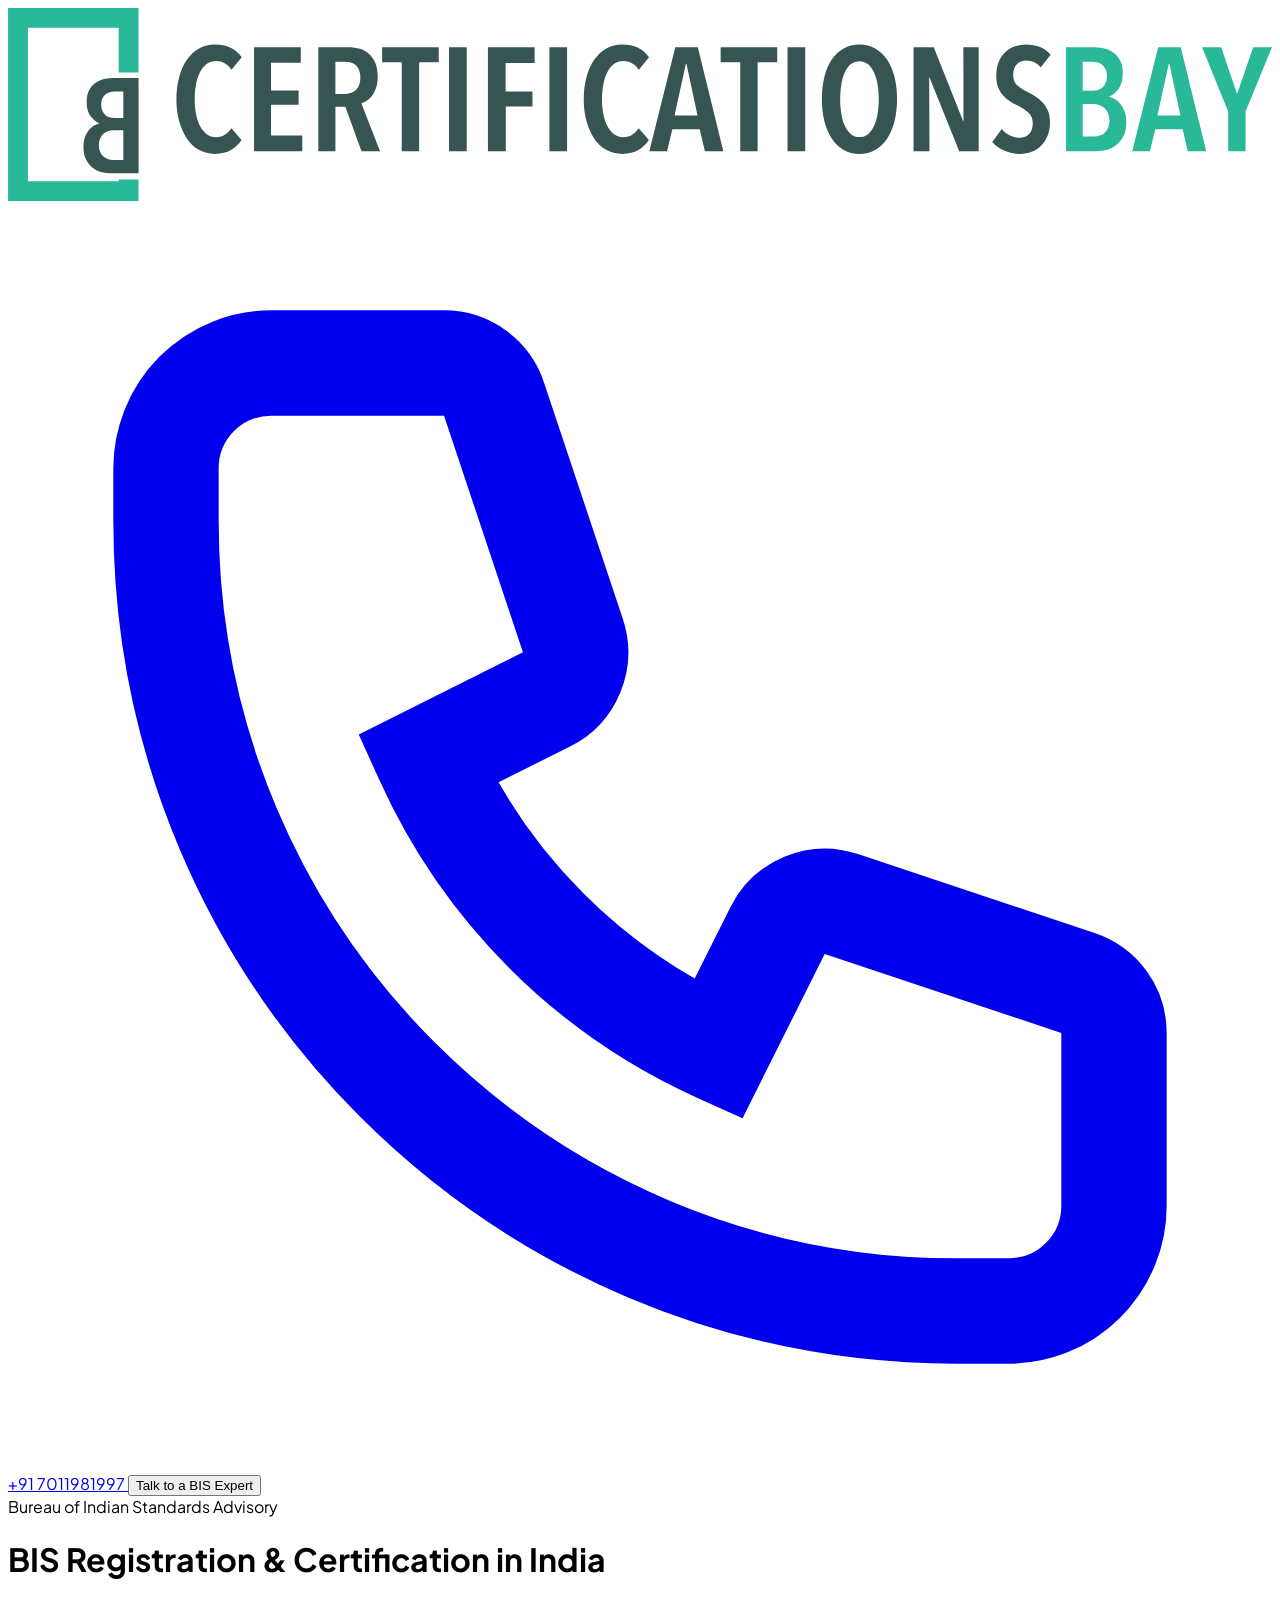
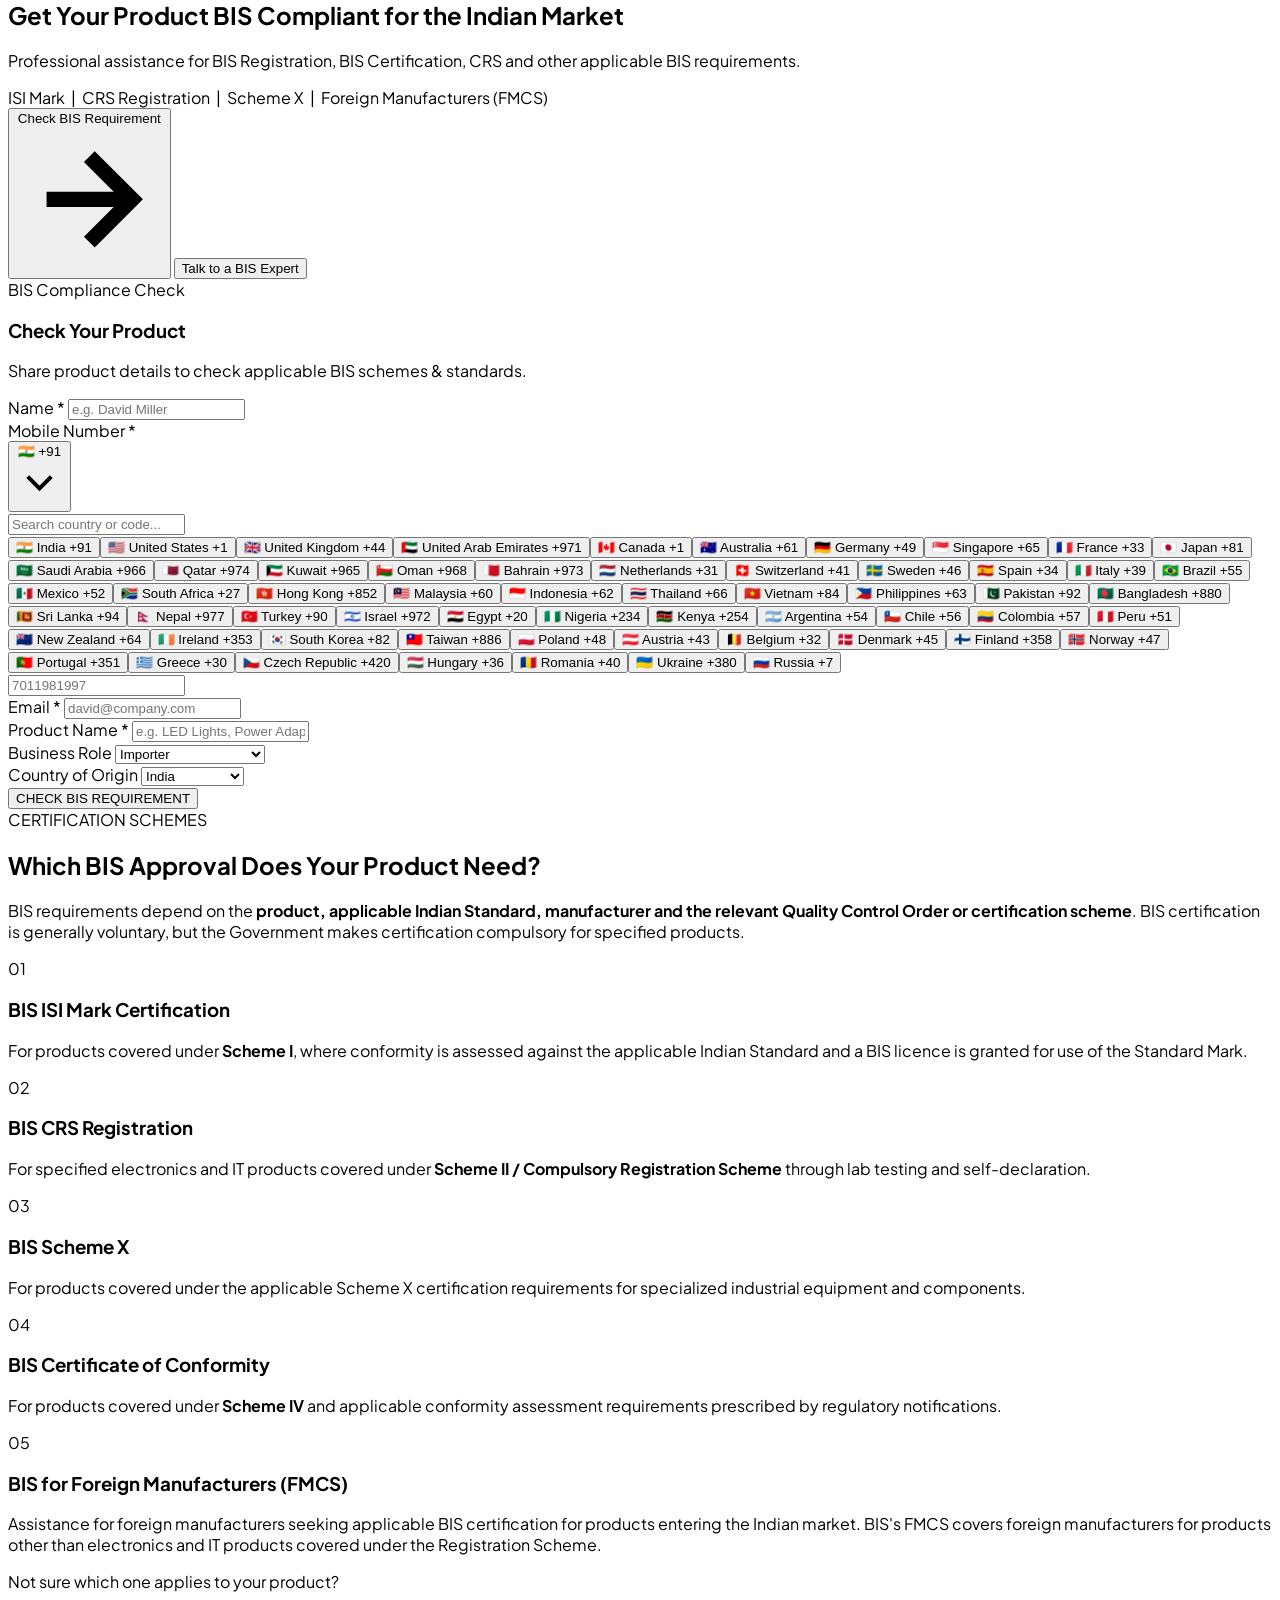
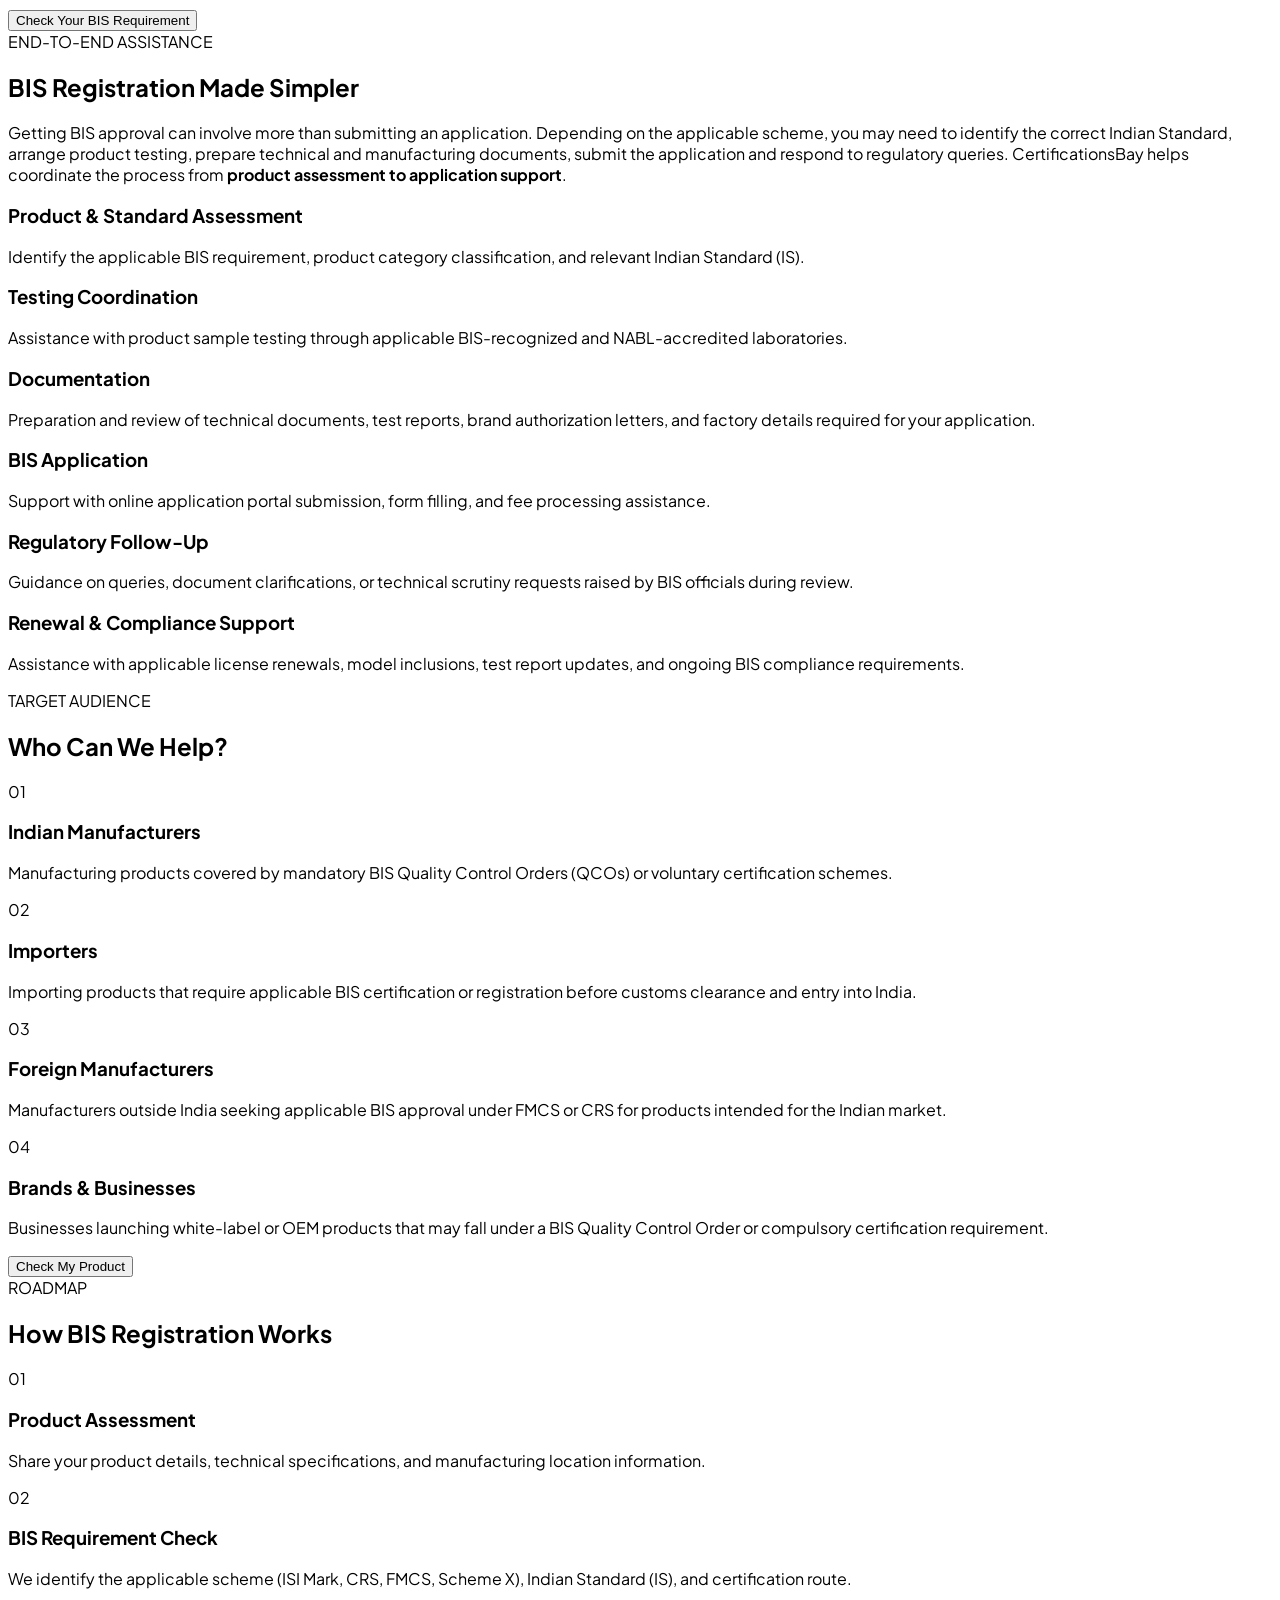
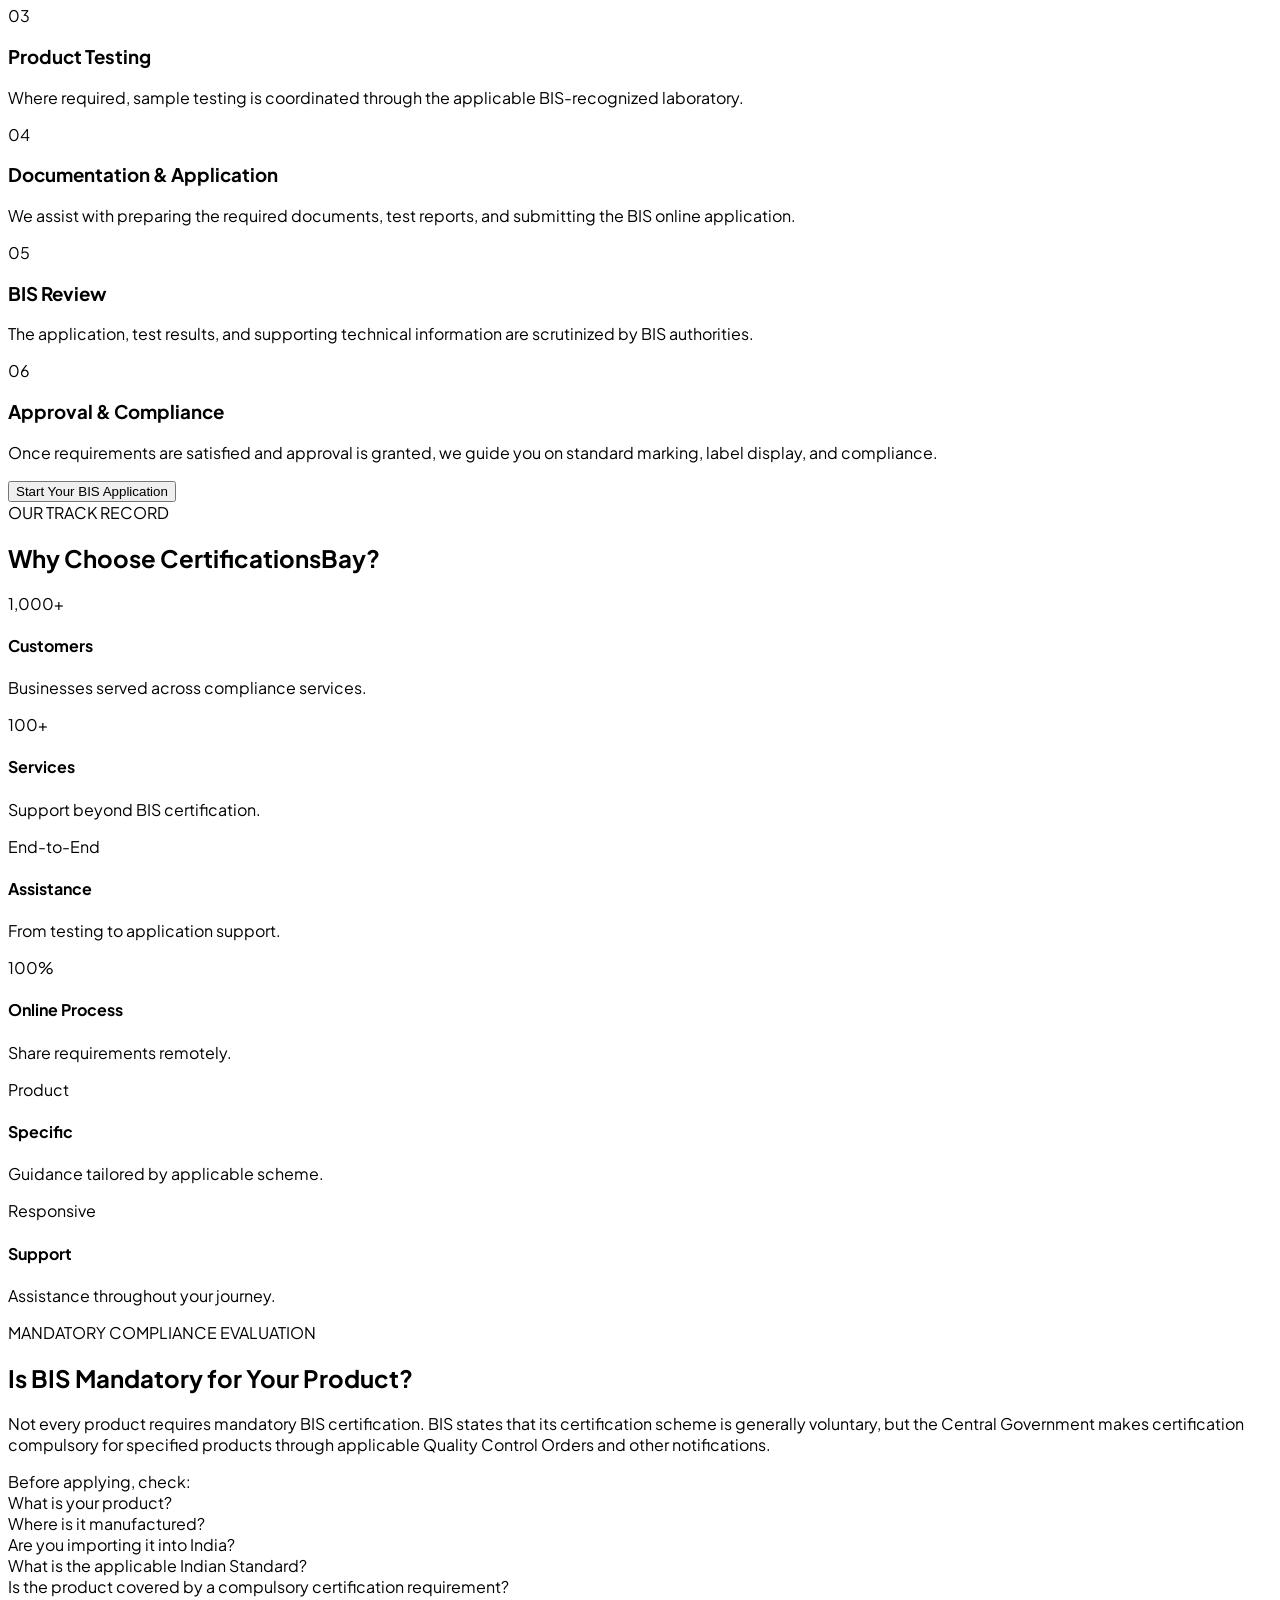
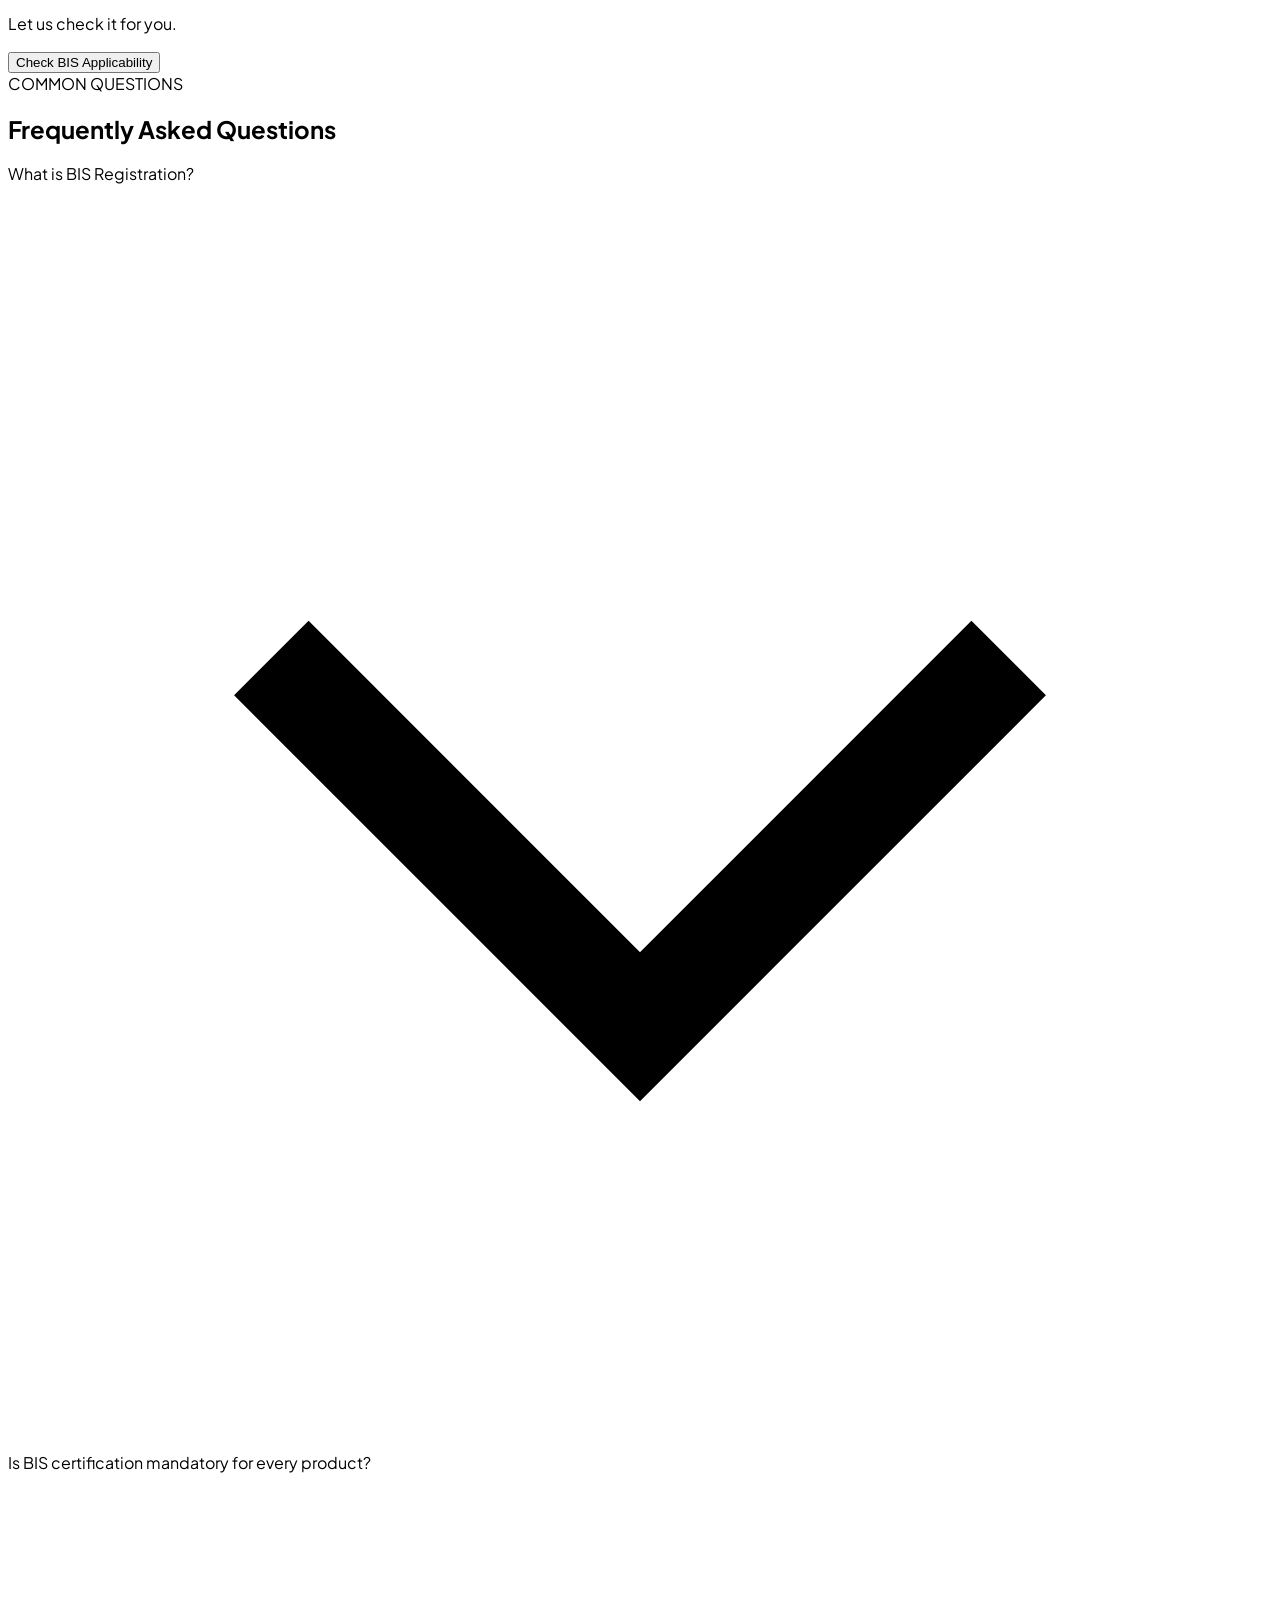
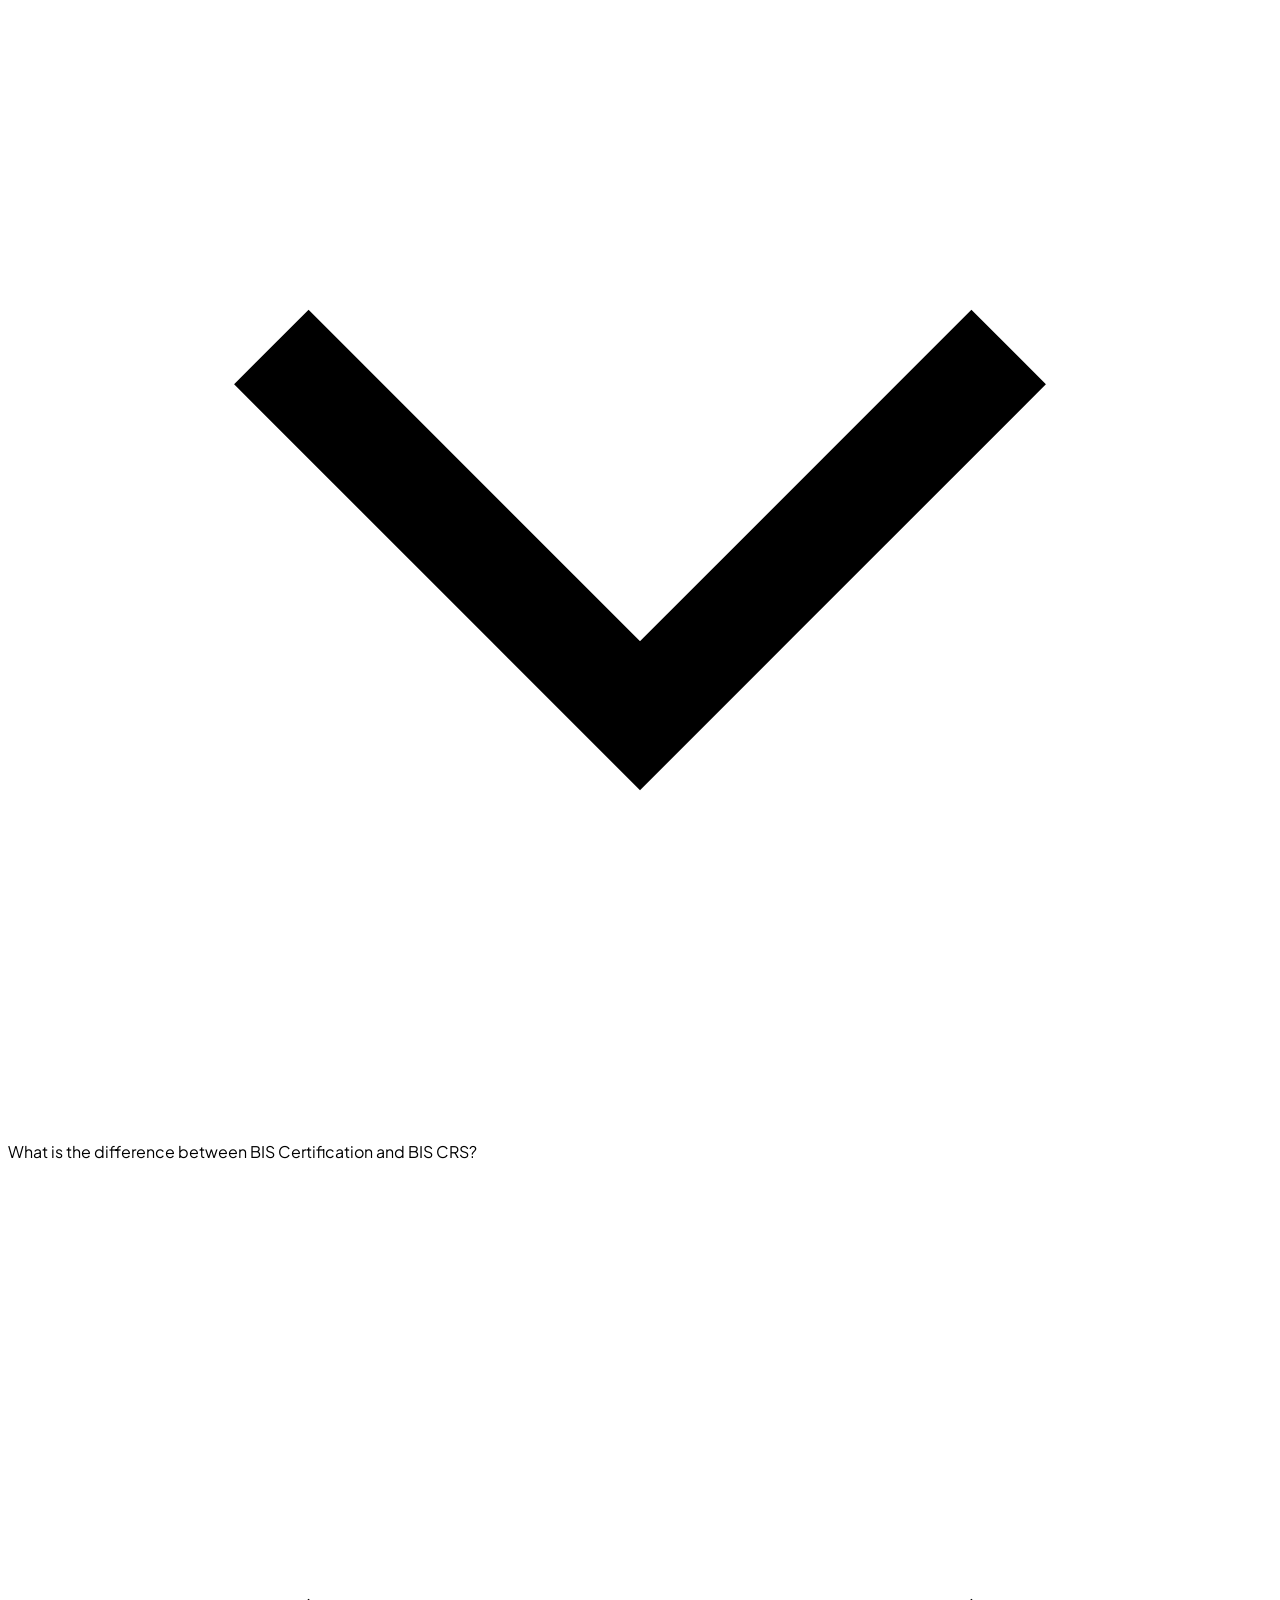
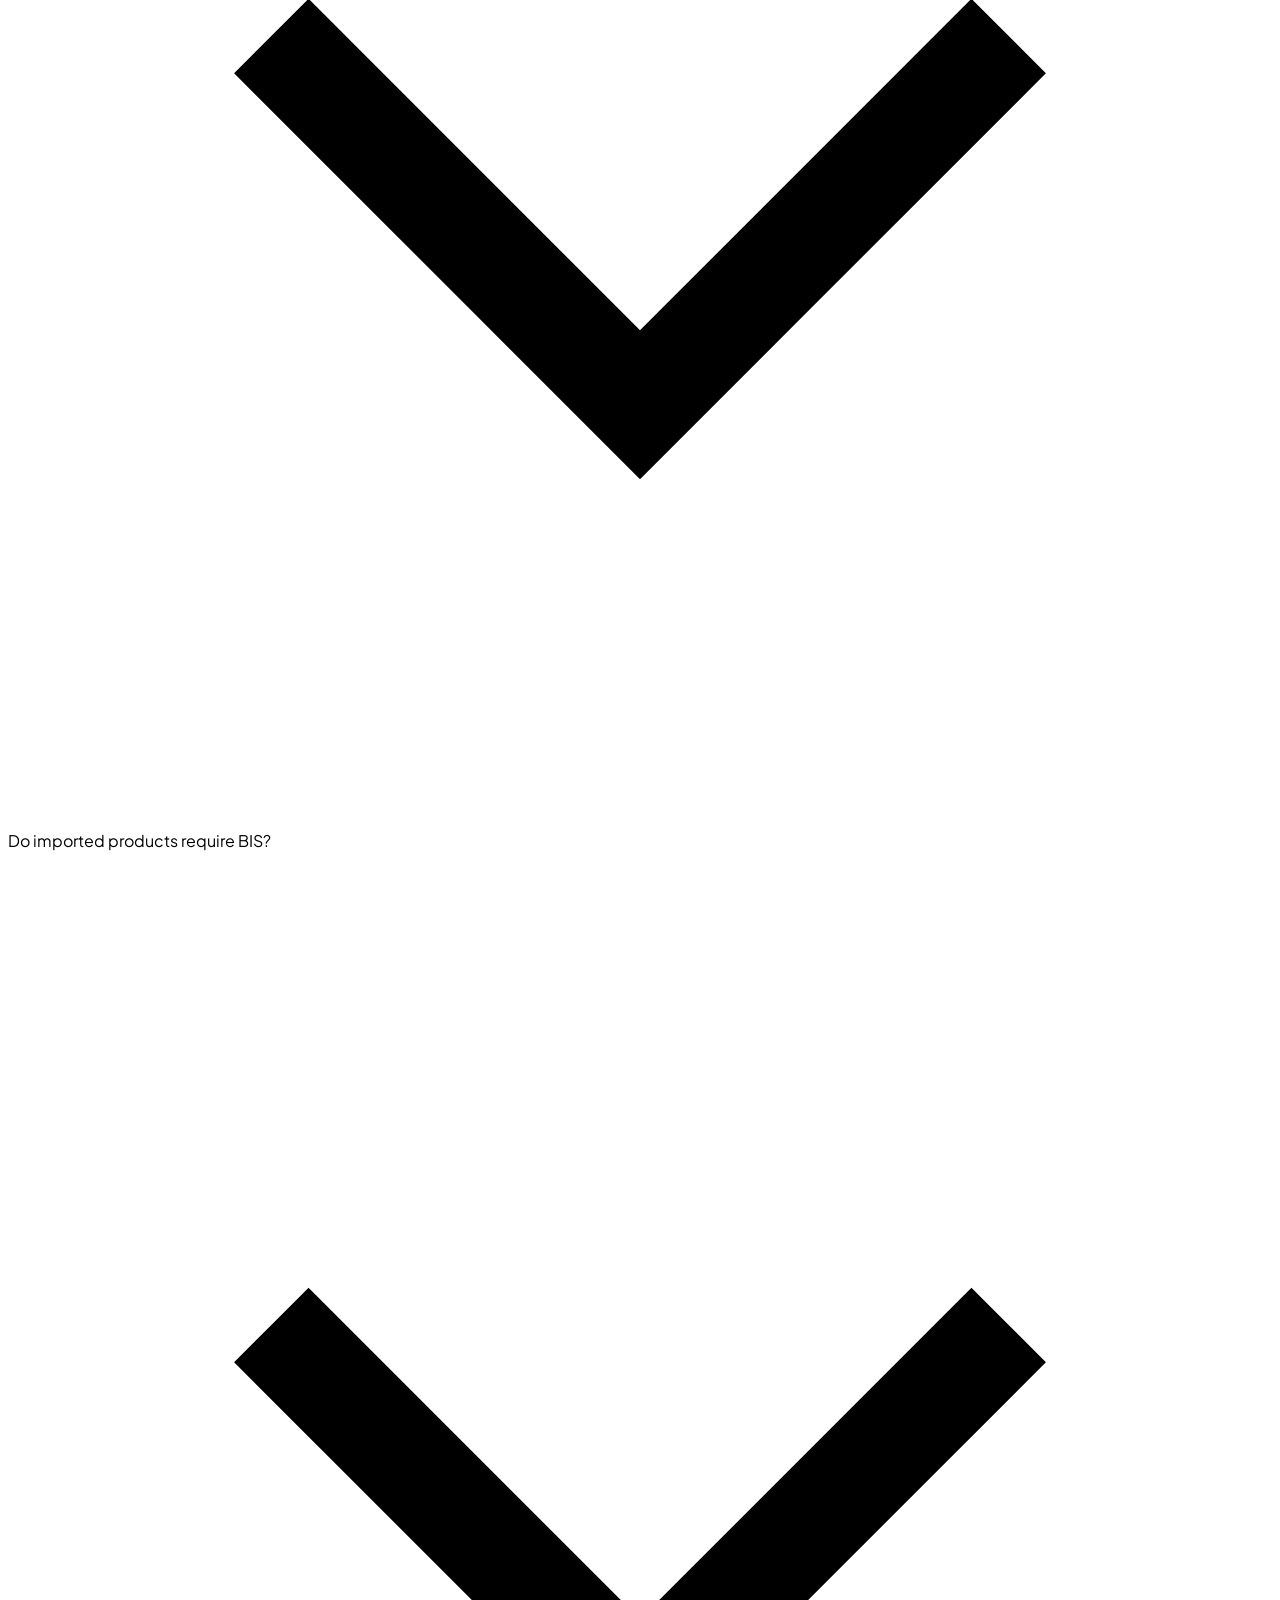
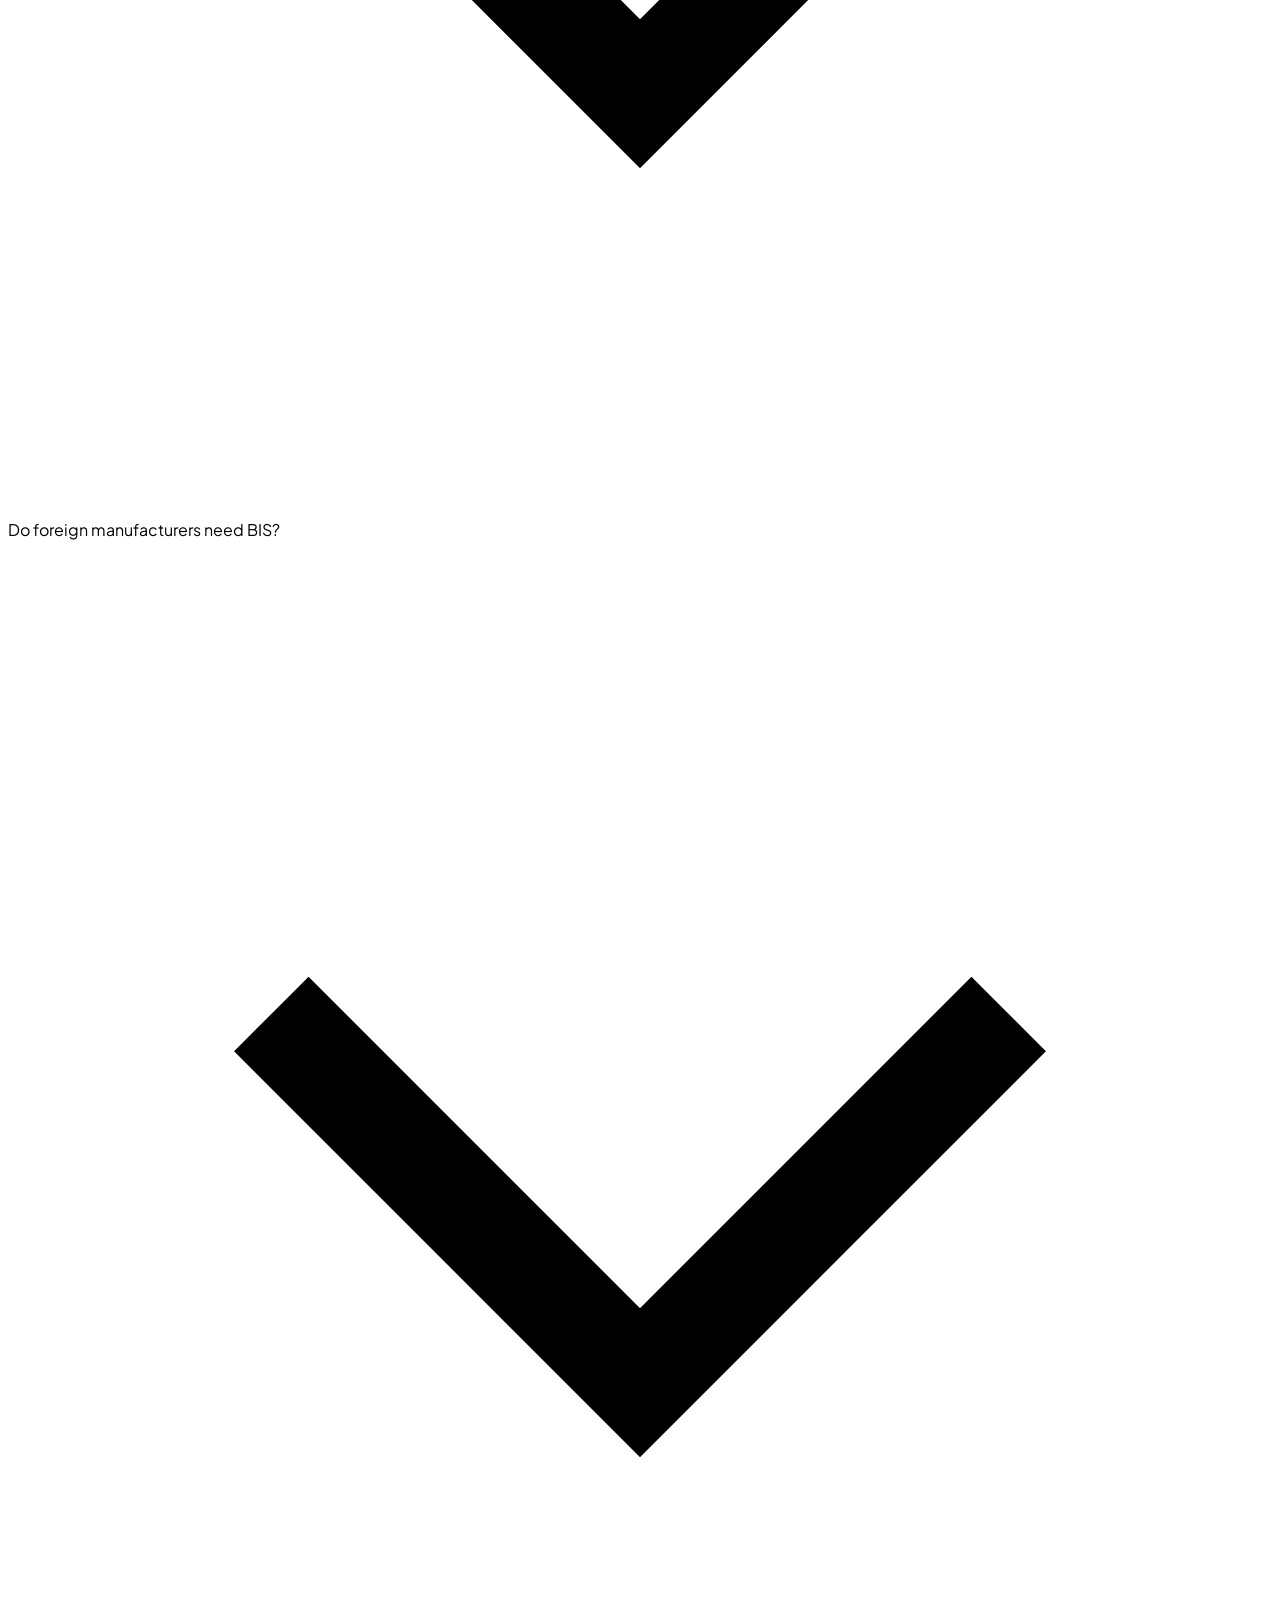
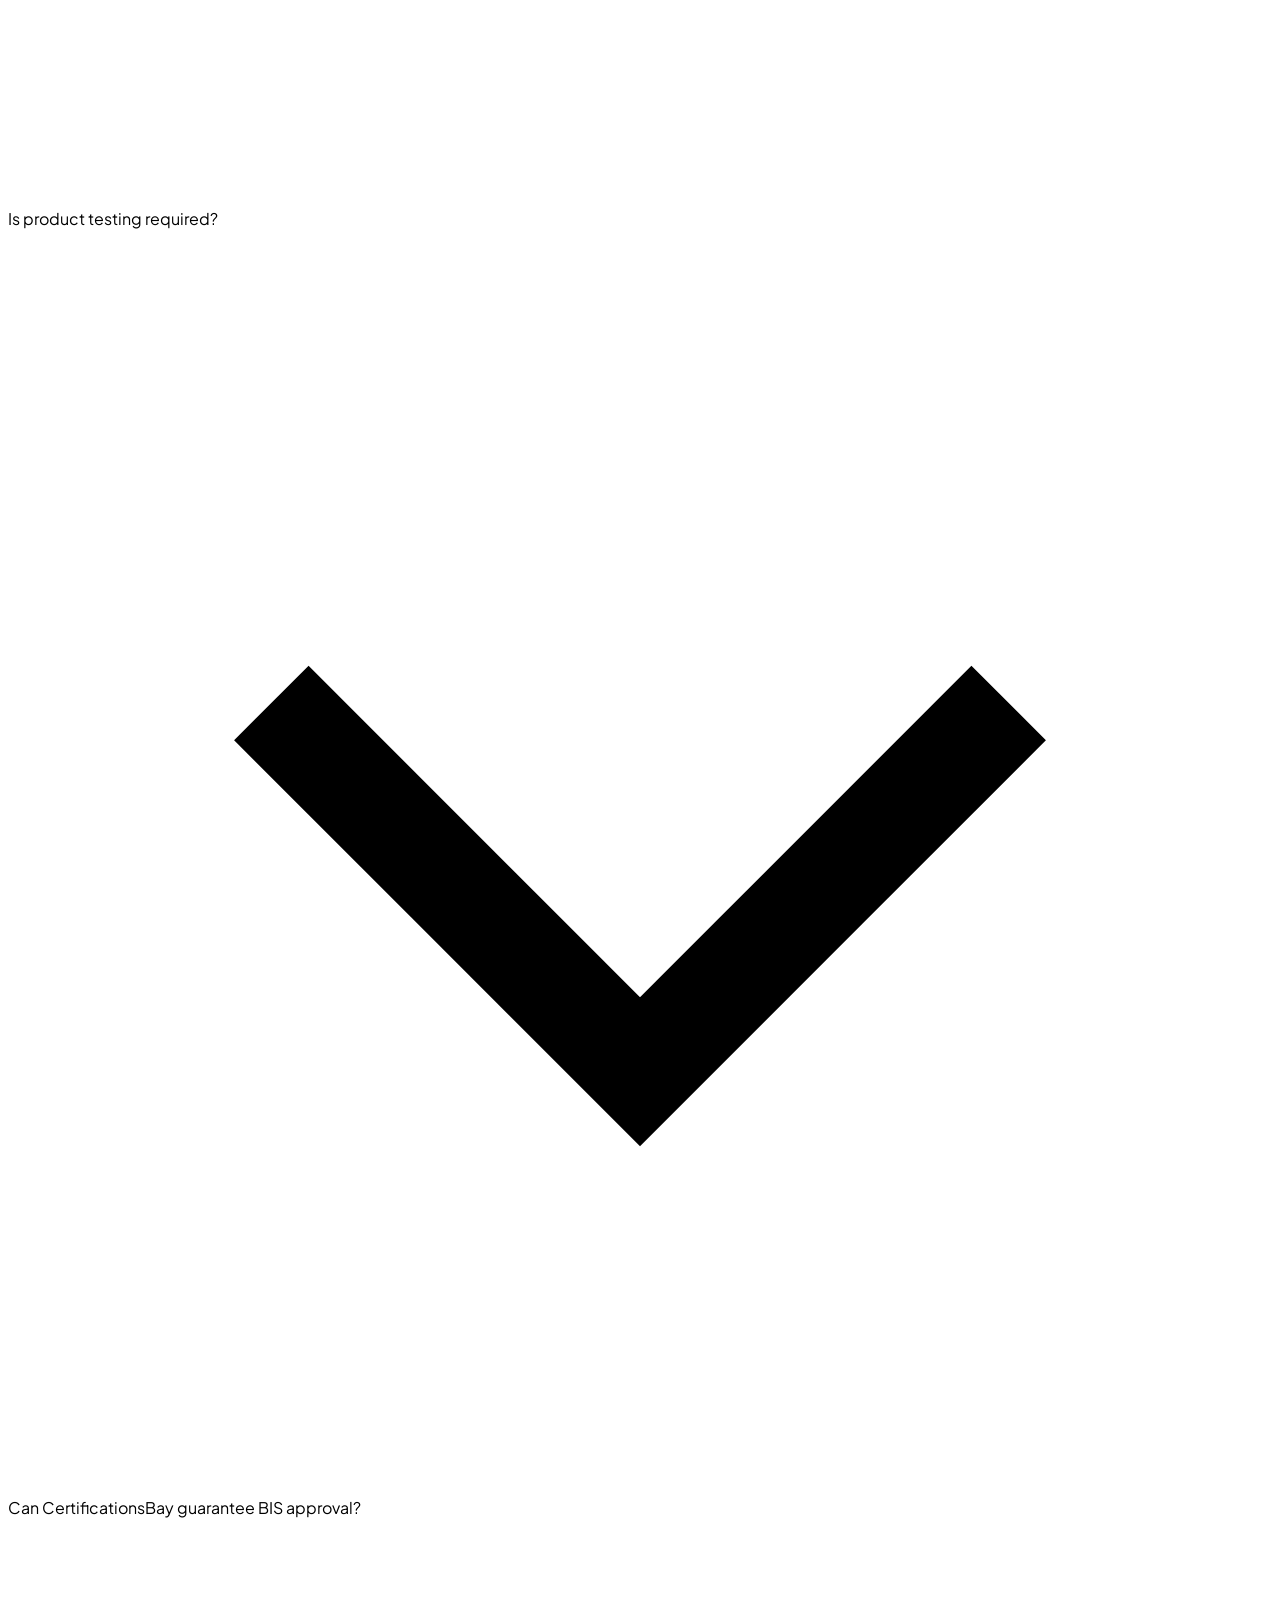
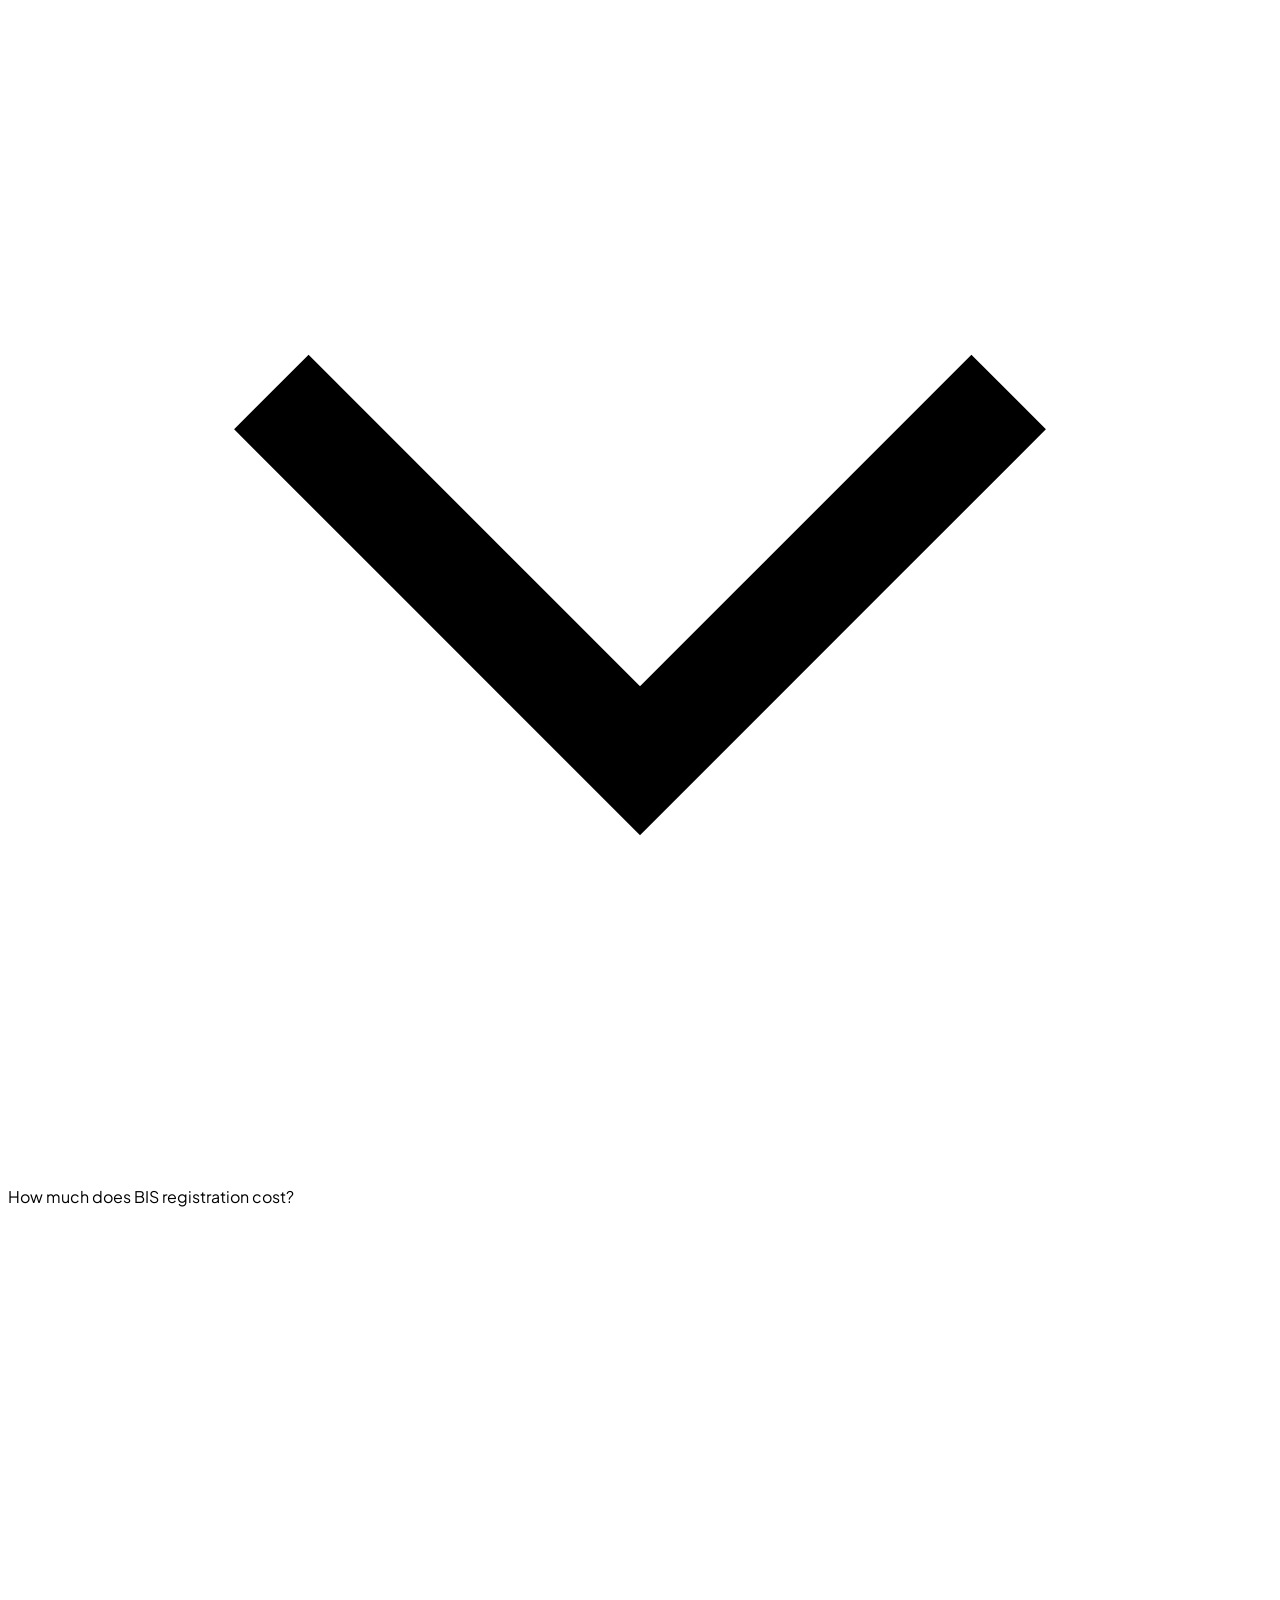
==== commit f4c926a1: "Remove specified paragraph from hero section in bis-registration.html" ====
--- a/bis-registration.html
+++ b/bis-registration.html
@@ -90,10 +90,6 @@
             <!-- Paragraphs -->
             <p class="text-white/90 text-sm sm:text-base leading-relaxed font-medium">
               Professional assistance for BIS Registration, BIS Certification, CRS and other applicable BIS requirements.
-            </p>
-
-            <p class="text-white/75 text-xs sm:text-sm max-w-xl leading-relaxed font-normal">
-              CertificationsBay helps manufacturers, importers and foreign businesses identify the applicable BIS scheme, coordinate testing, prepare documentation and navigate the BIS application process.
             </p>
 
             <!-- Schemes Pill Badge -->
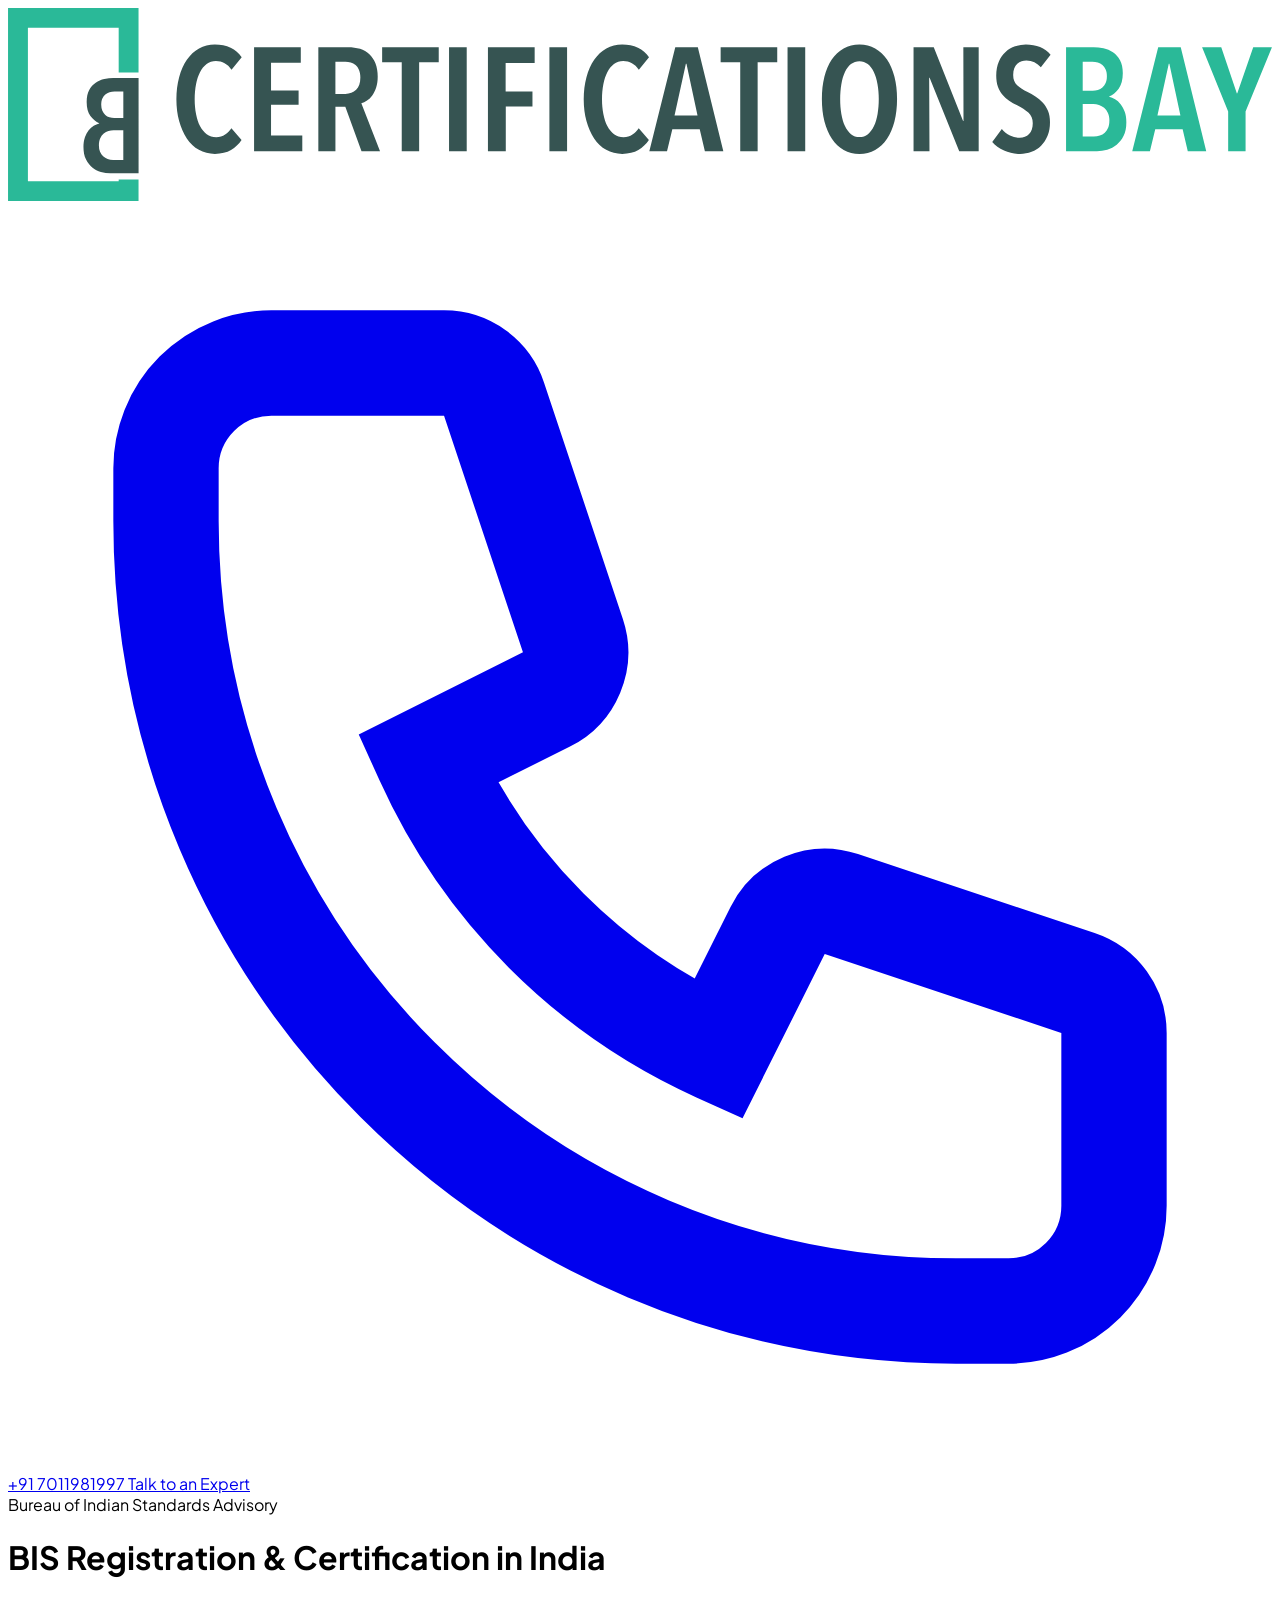
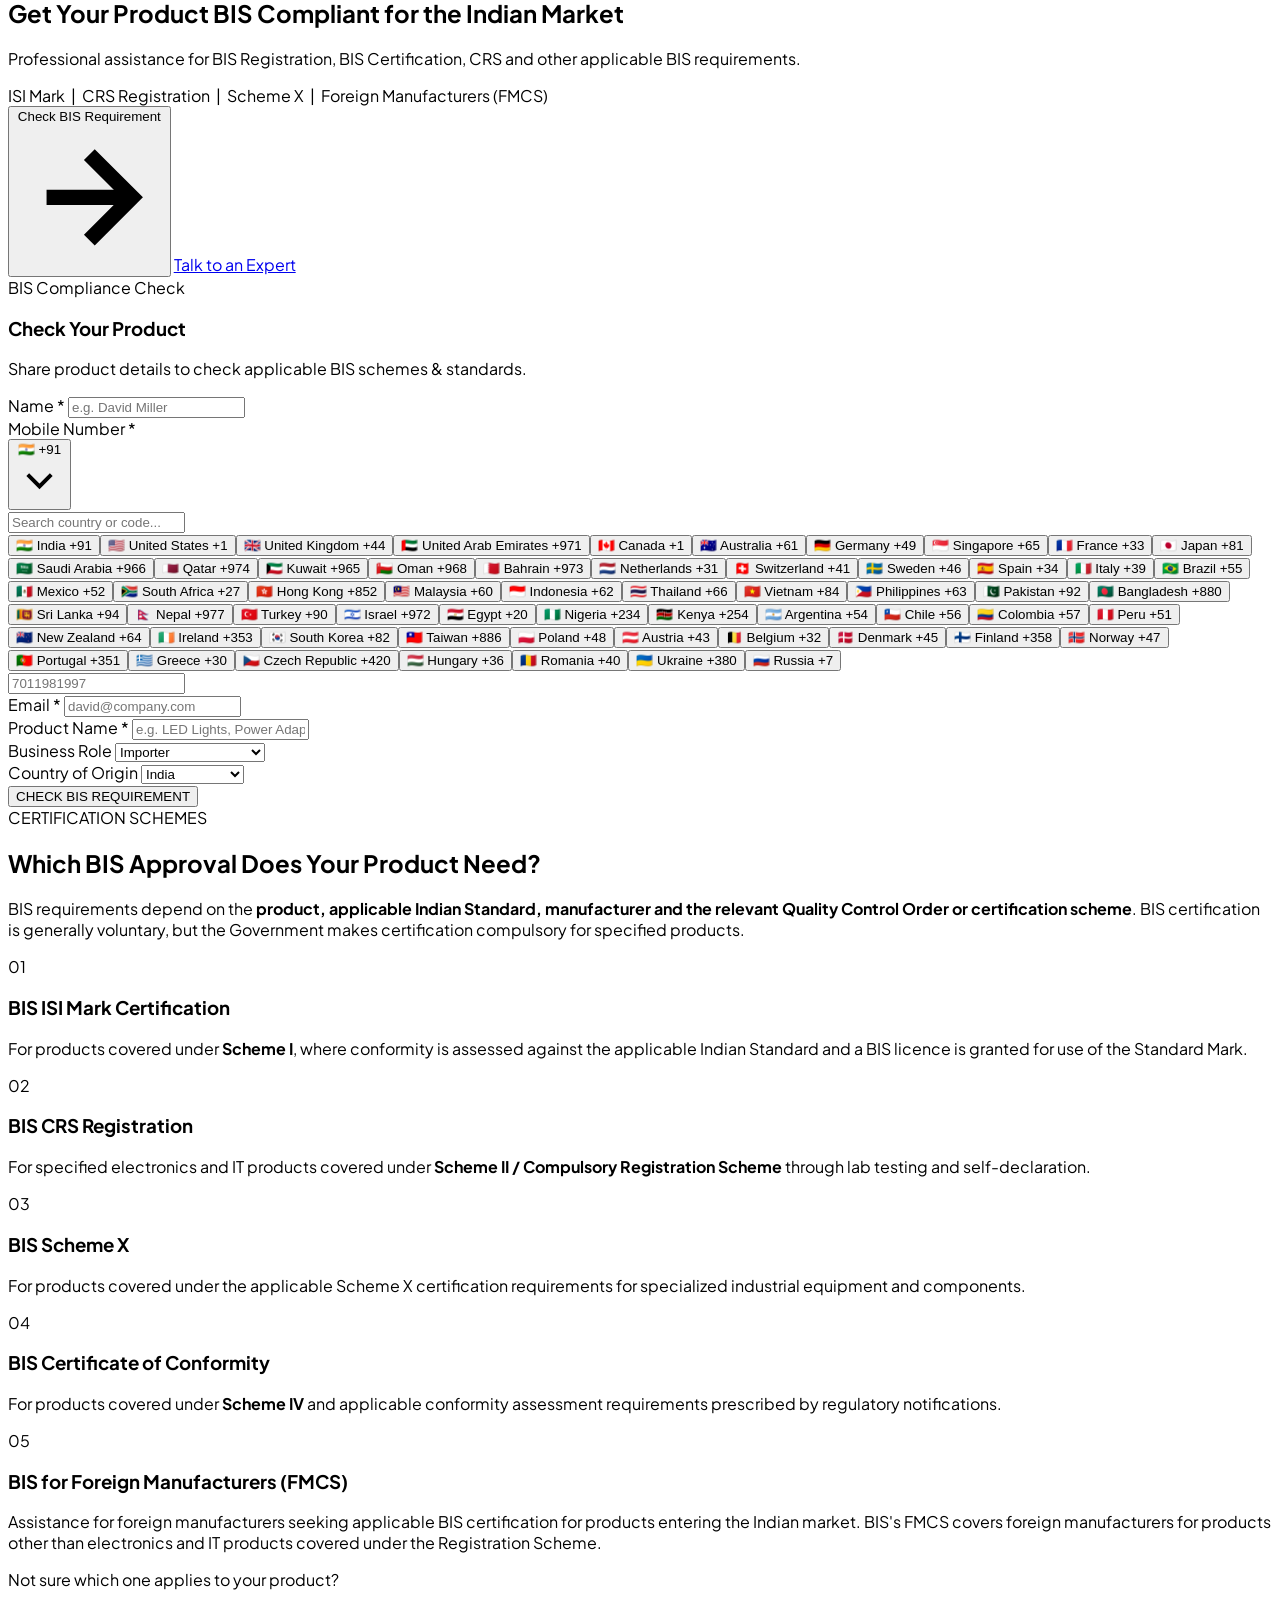
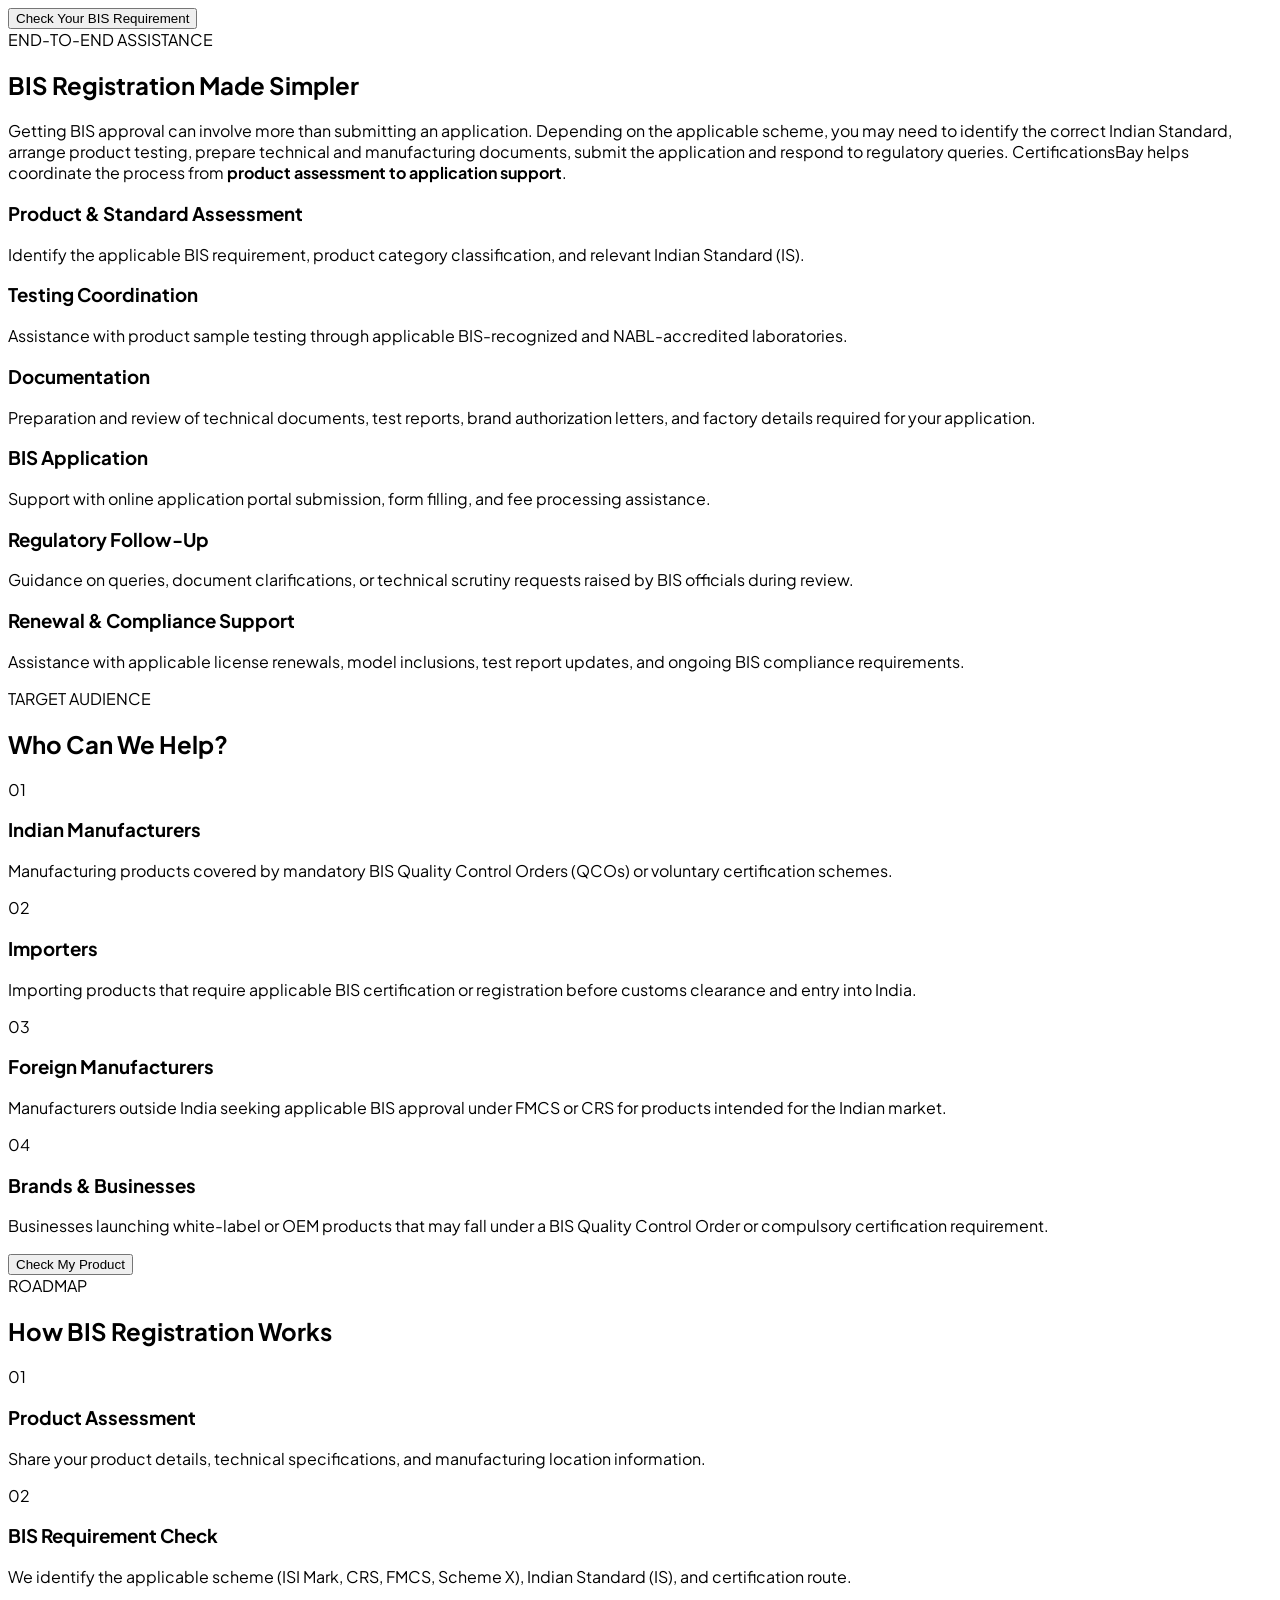
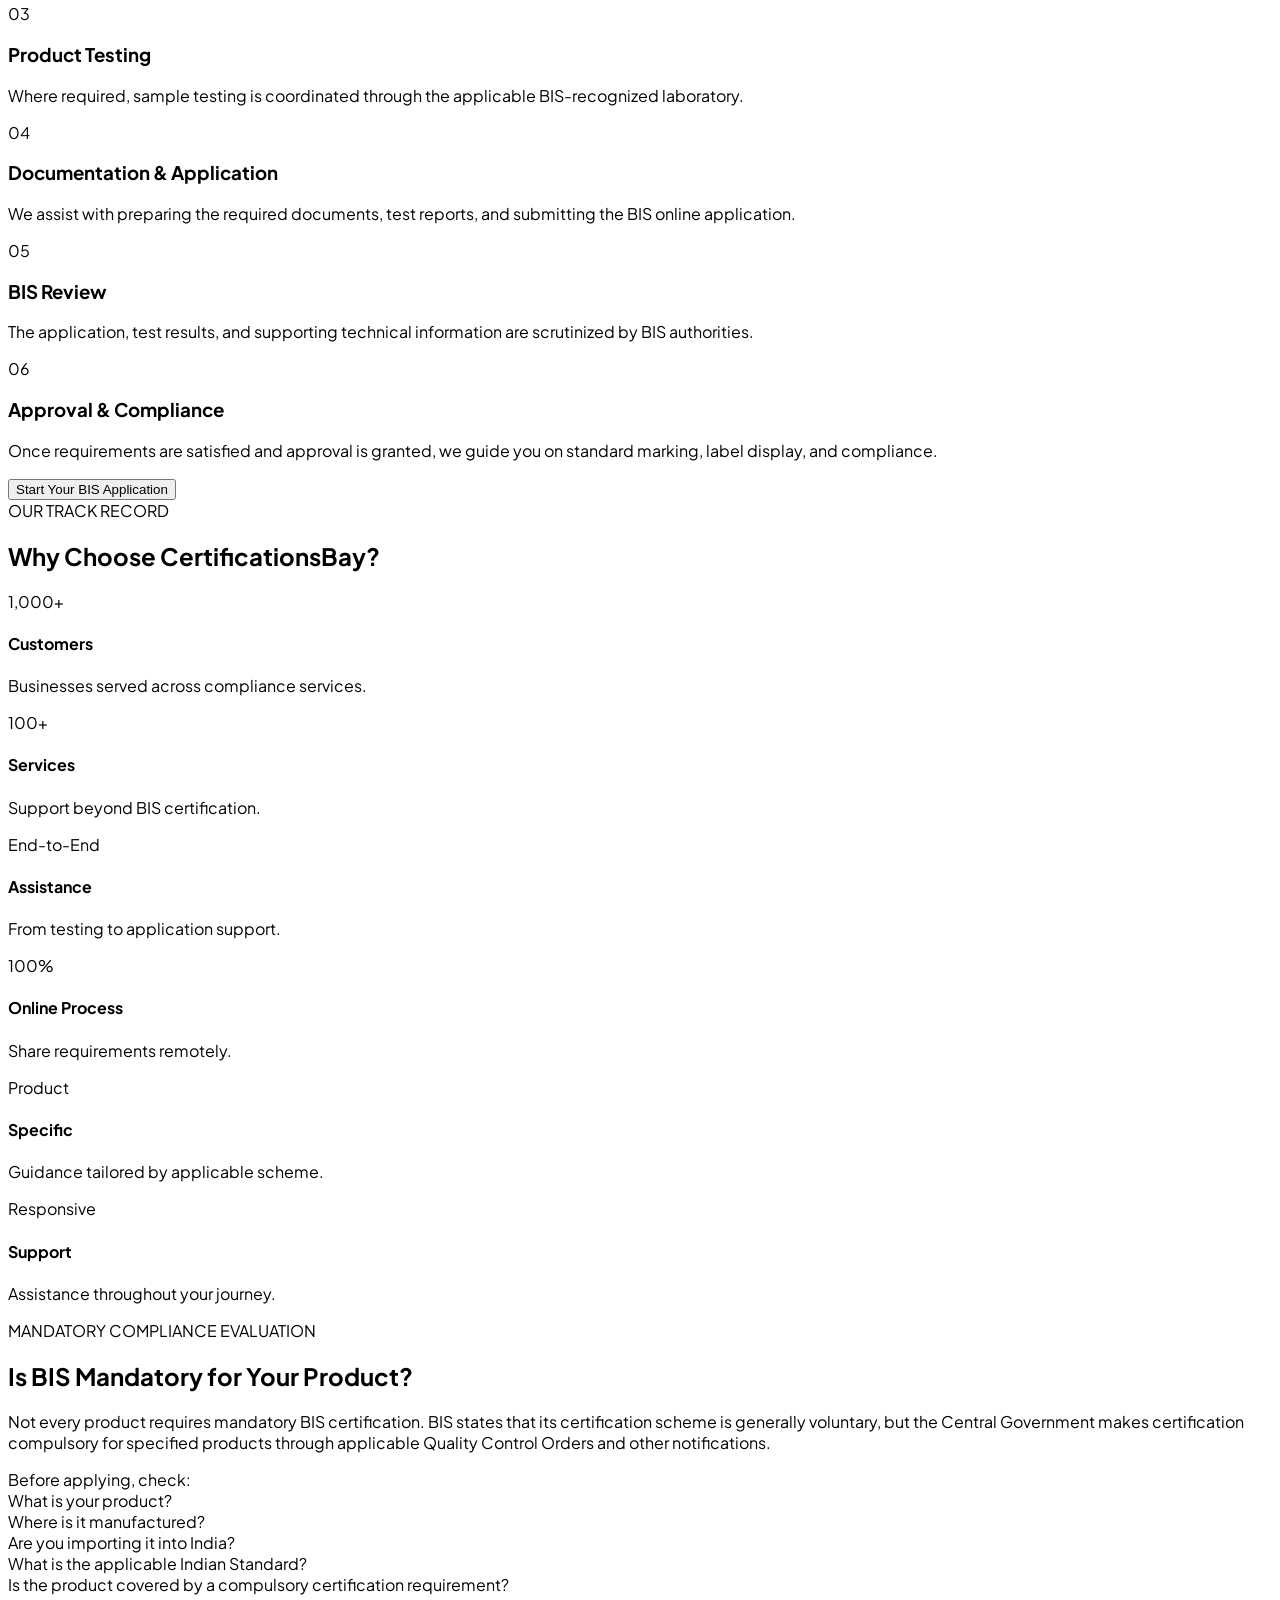
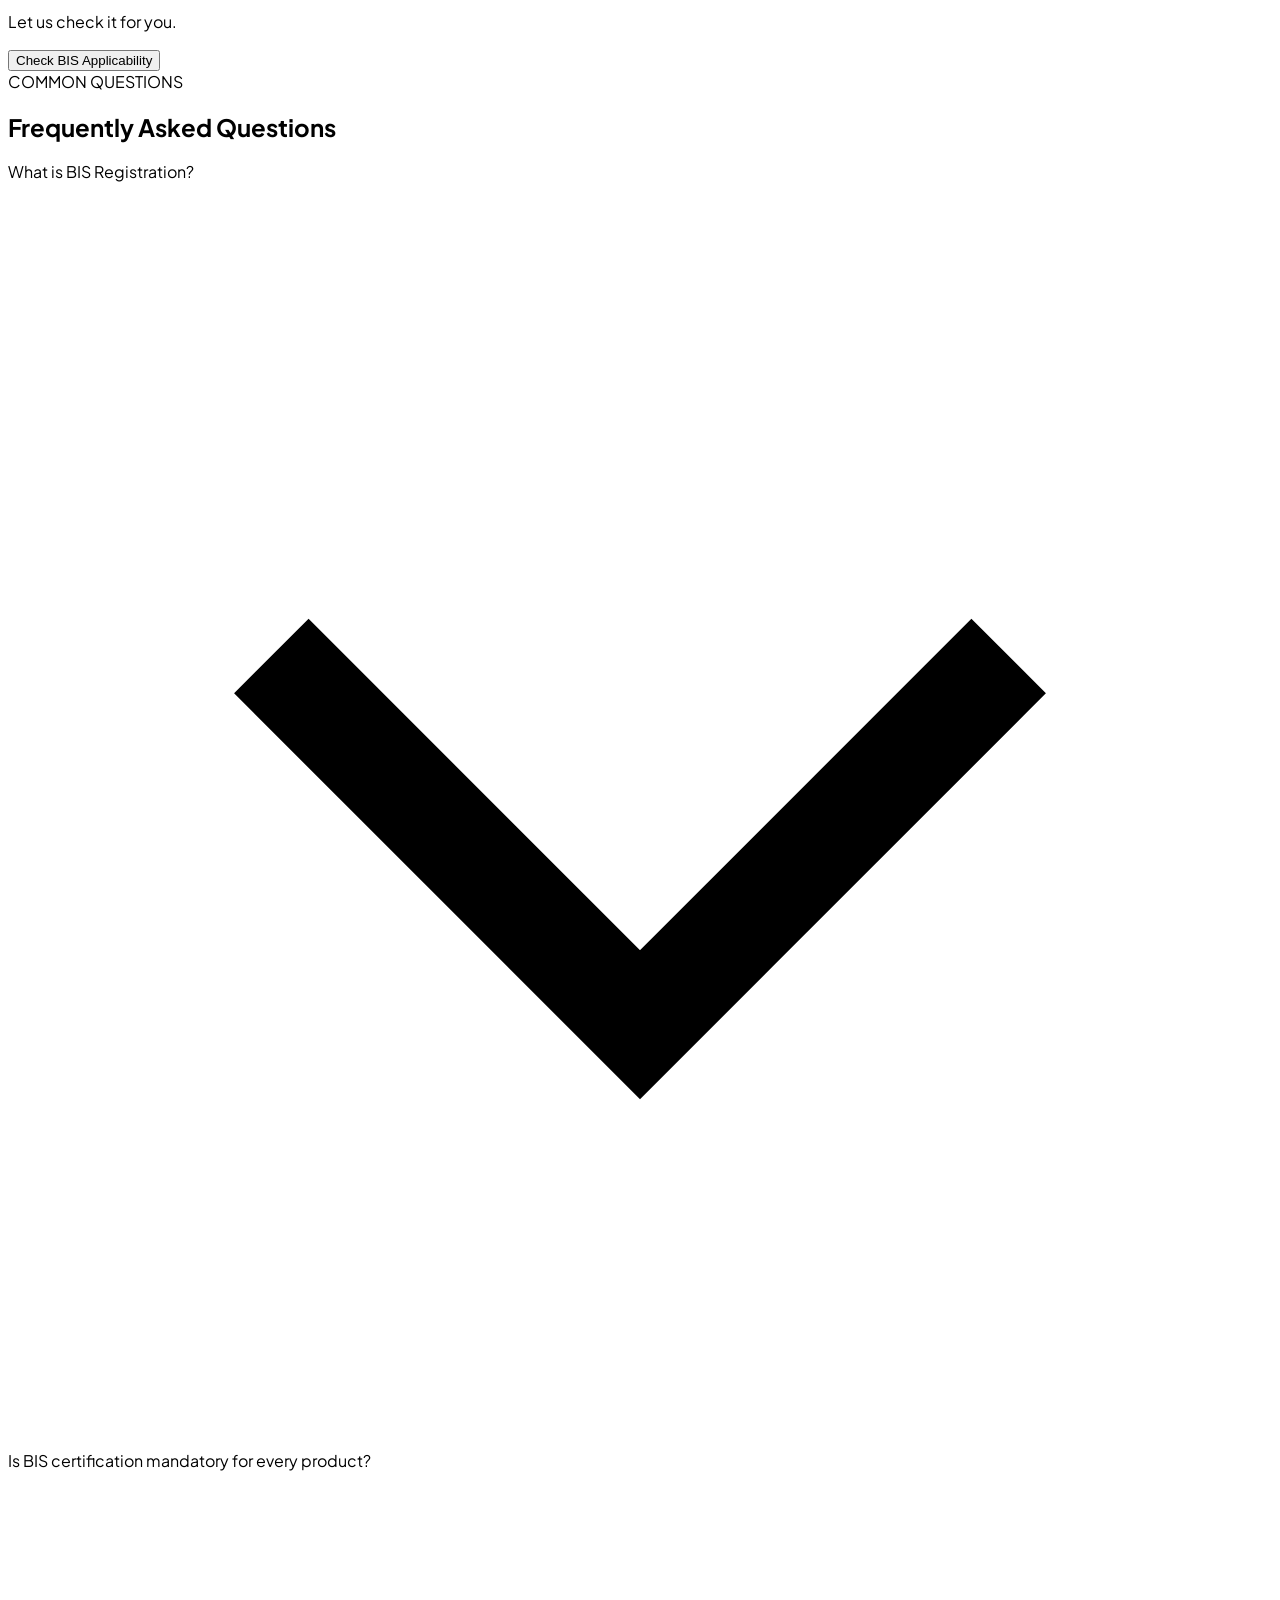
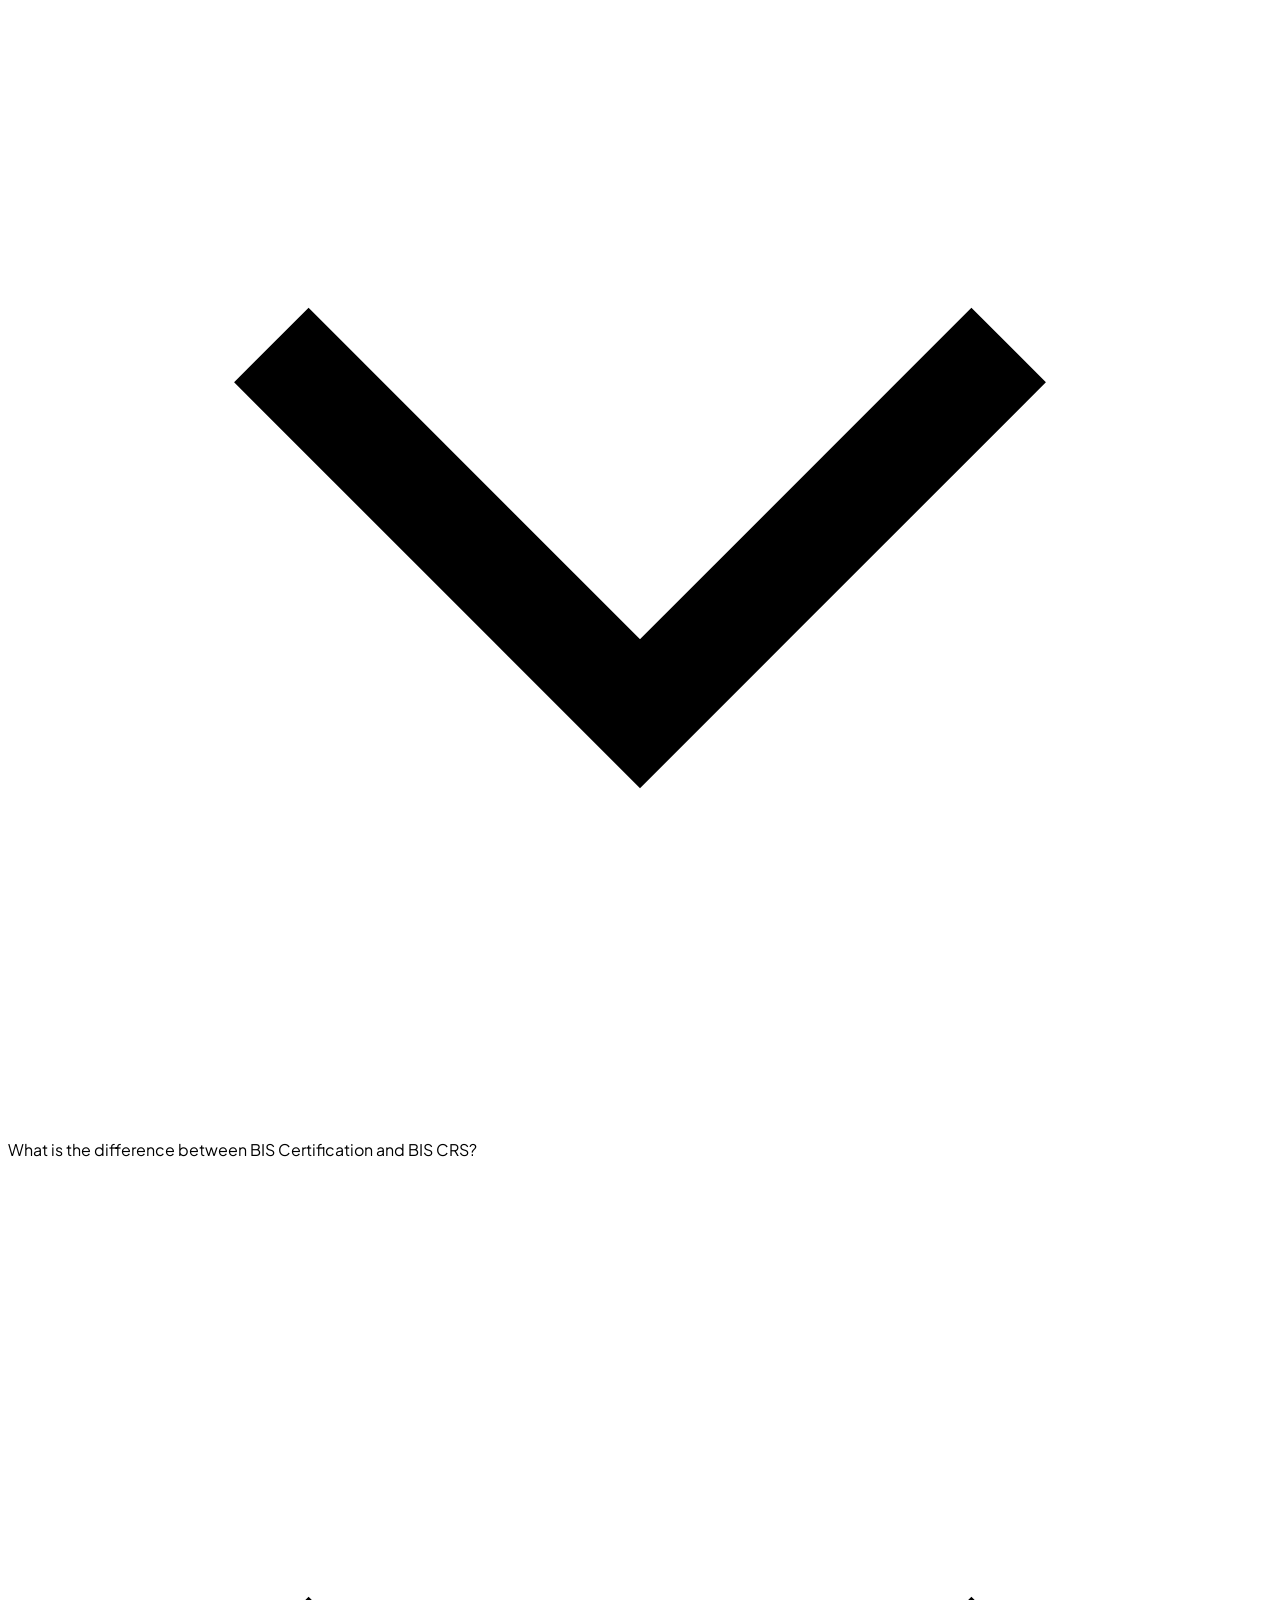
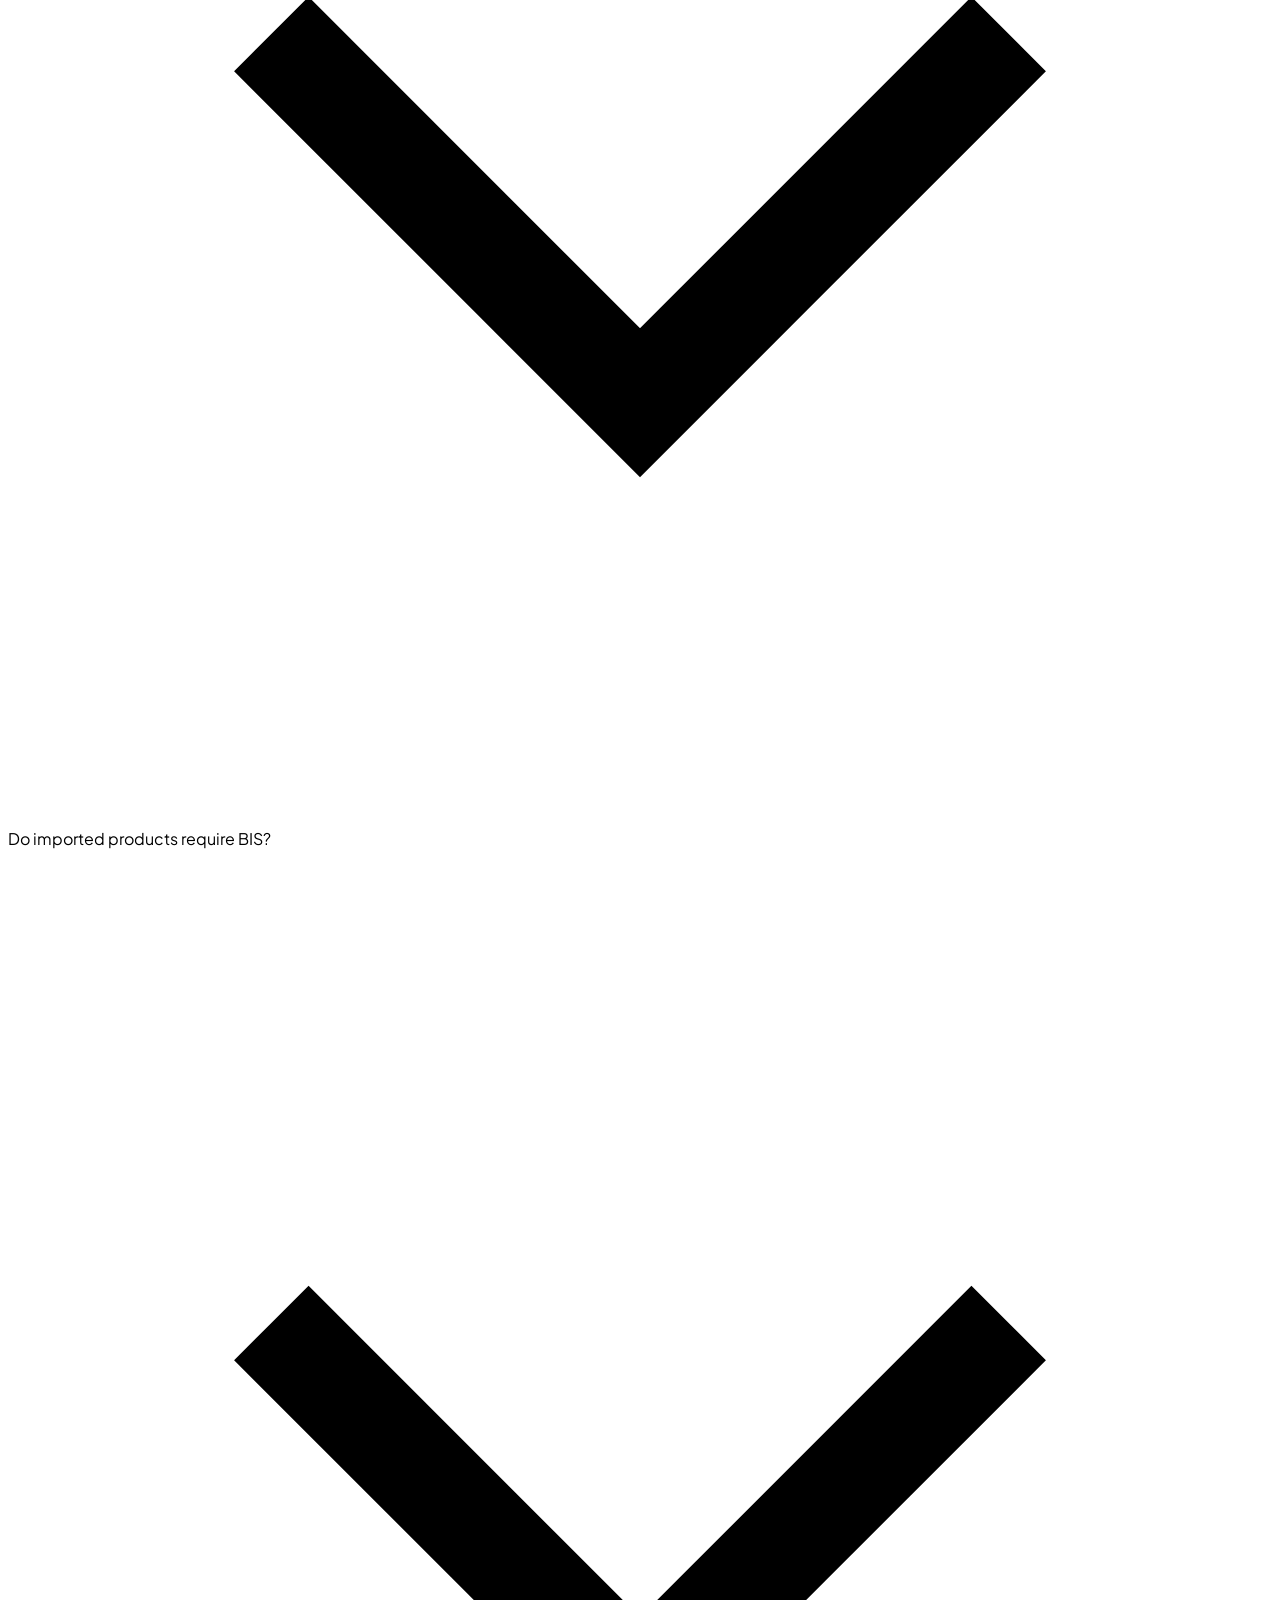
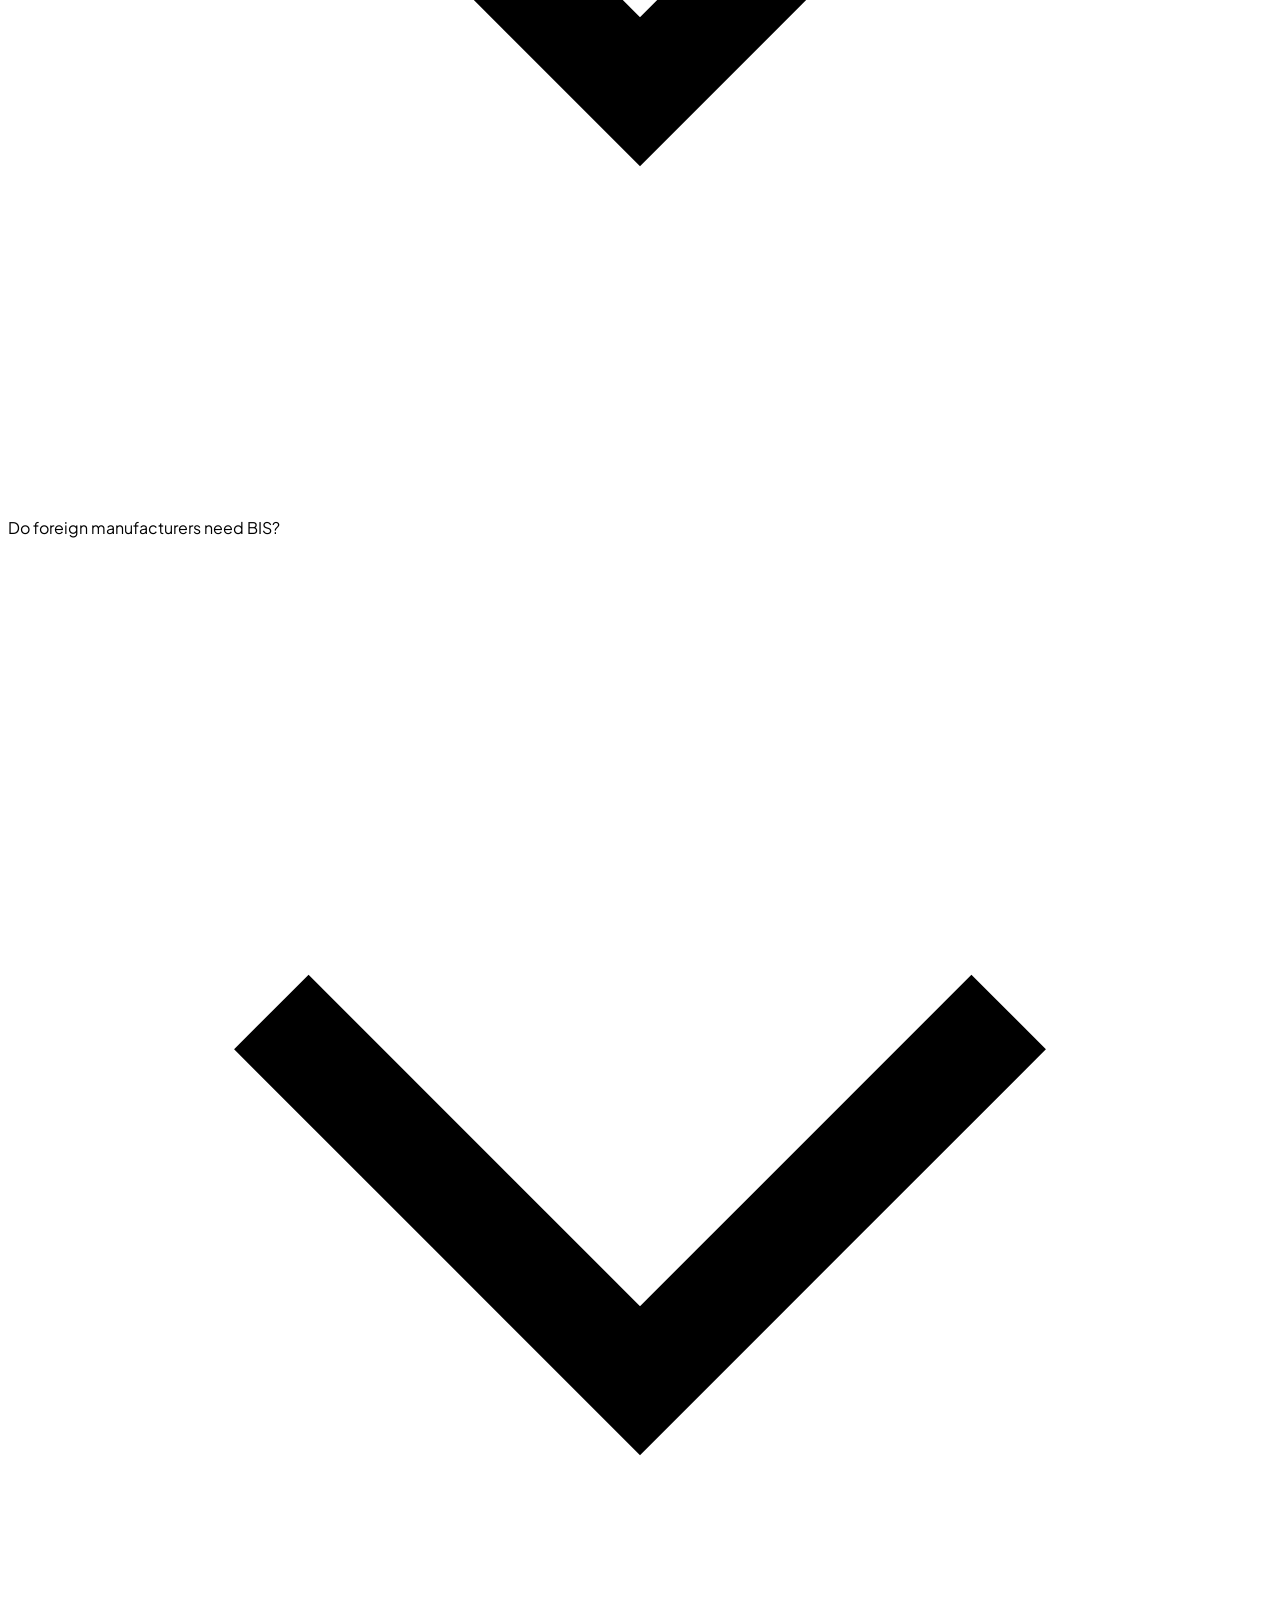
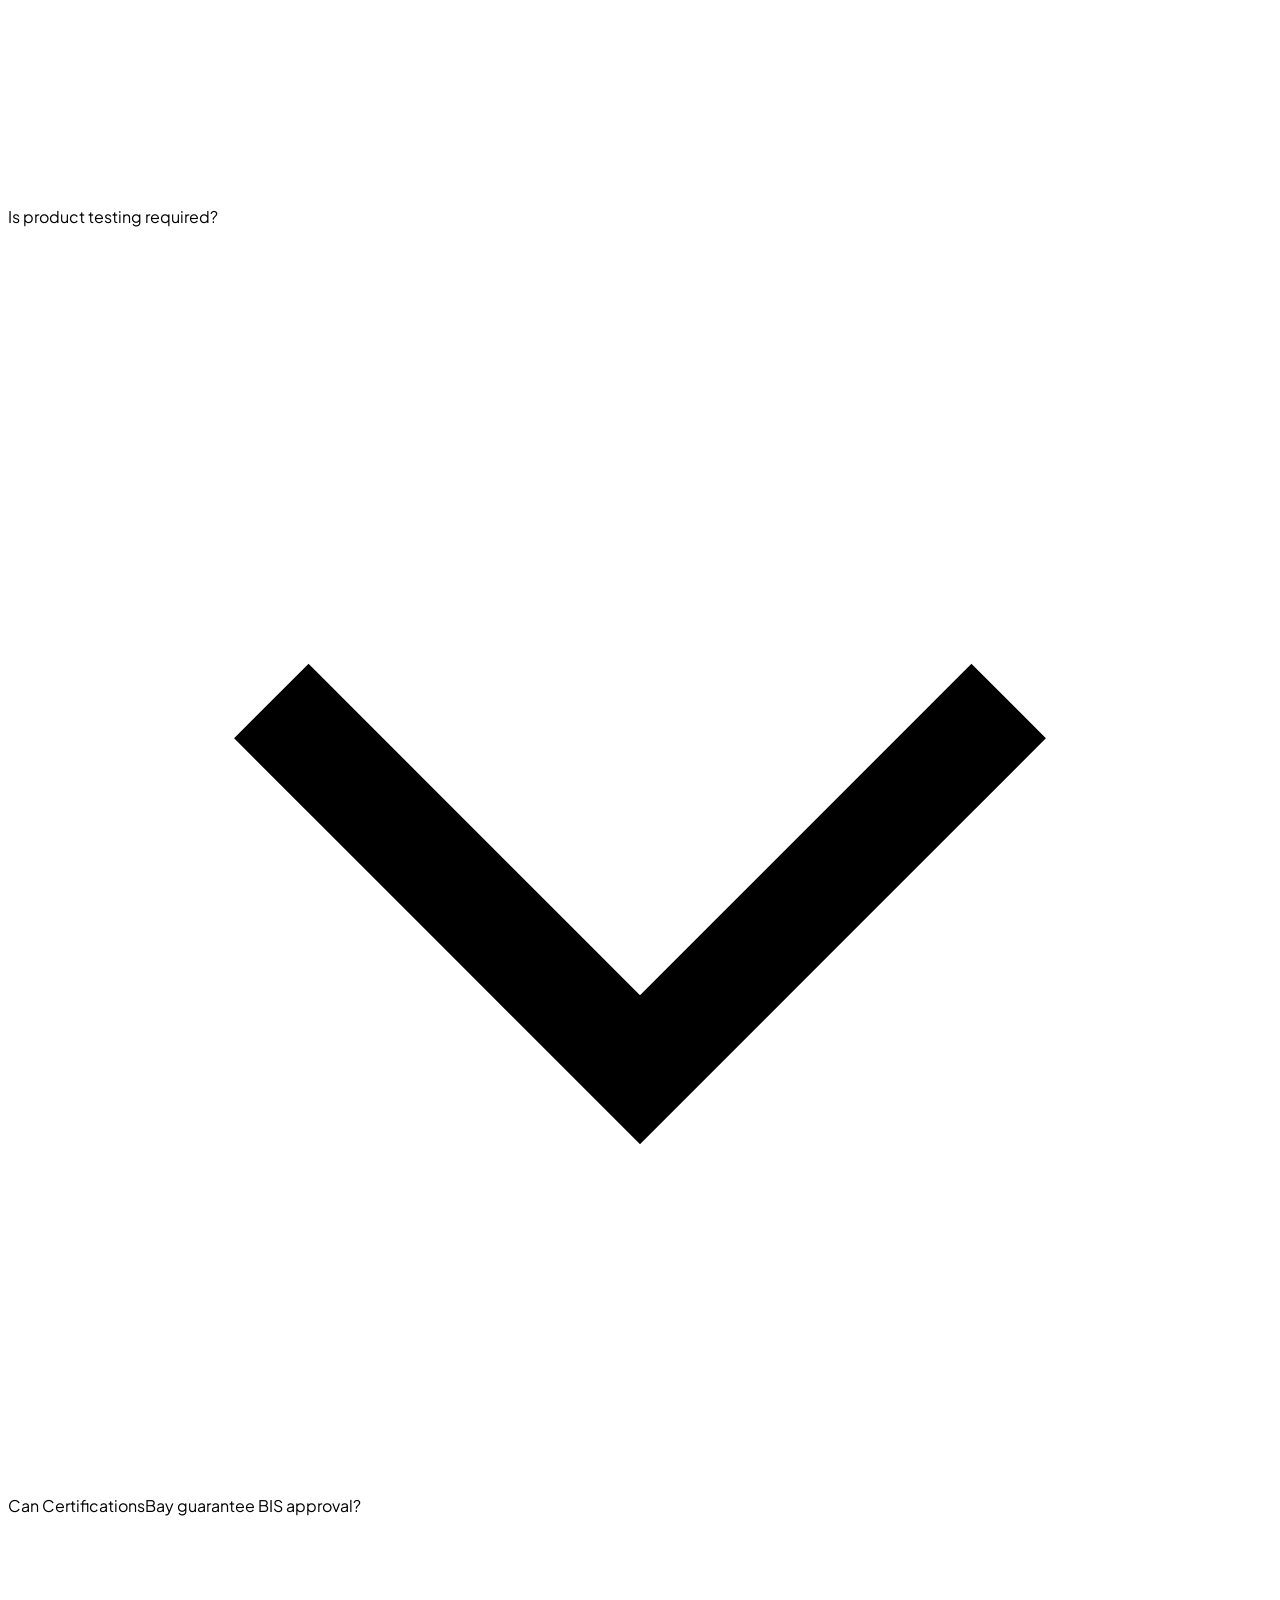
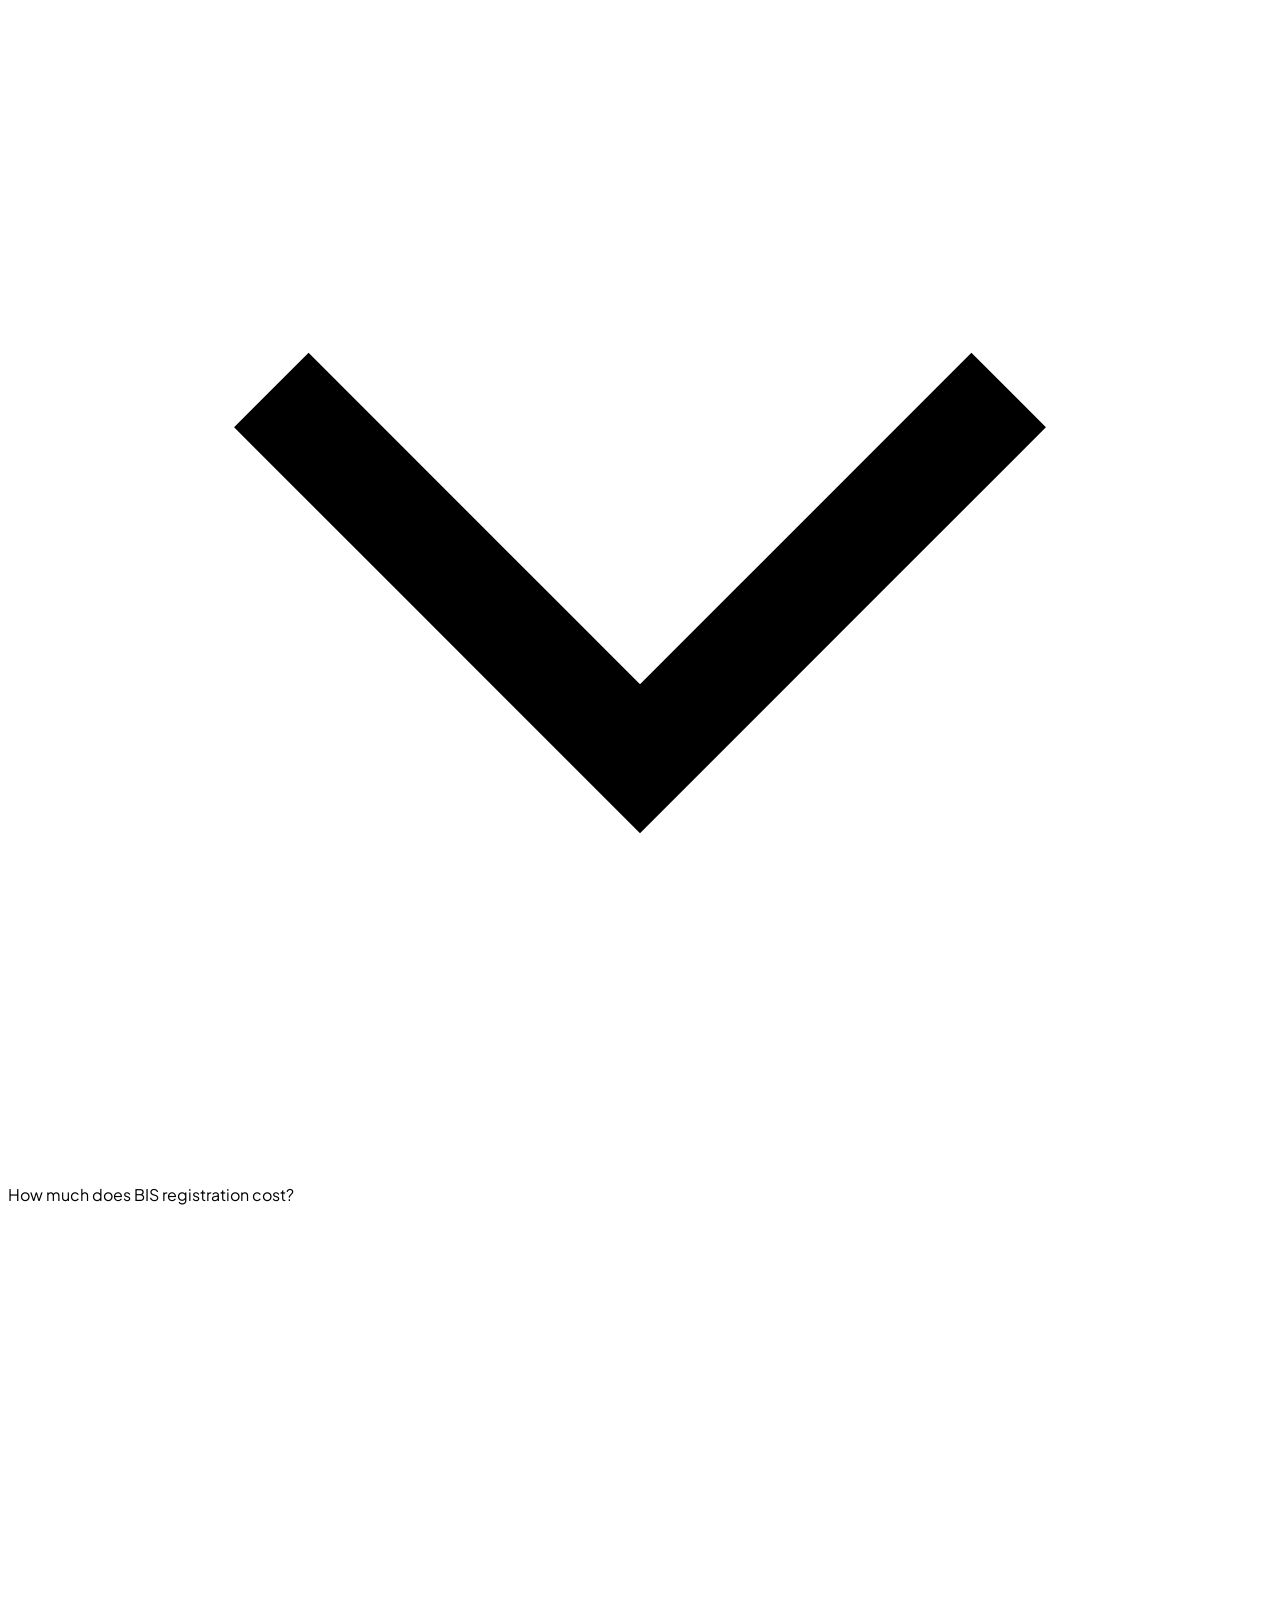
==== commit c272a95c: "Update all CTA buttons to Talk to an Expert and link directly to each page's specific contact desk" ====
--- a/bis-registration.html
+++ b/bis-registration.html
@@ -53,9 +53,9 @@
             <svg class="w-4 h-4 text-[#52B49C]" fill="none" stroke="currentColor" stroke-width="2" viewBox="0 0 24 24"><path d="M3 5a2 2 0 012-2h3.28a1 1 0 01.948.684l1.498 4.493a1 1 0 01-.502 1.21l-2.257 1.13a11.042 11.042 0 005.516 5.516l1.13-2.257a1 1 0 011.21-.502l4.493 1.498a1 1 0 01.684.949V19a2 2 0 01-2 2h-1C9.716 21 3 14.284 3 6V5z"/></svg>
             +91 7011981997
           </a>
-          <button class="bg-[#52B49C] hover:bg-[#439c87] text-white px-4 py-2 rounded-full font-bold text-xs uppercase tracking-wider transition-colors shadow-sm cursor-pointer open-modal-btn" data-entity="Talk to a BIS Expert">
-            Talk to a BIS Expert
-          </button>
+          <a href="bis-contact.html" class="bg-[#52B49C] hover:bg-[#439c87] text-white px-4 py-2 rounded-full font-bold text-xs uppercase tracking-wider transition-colors shadow-sm">
+            Talk to an Expert
+          </a>
         </div>
 
       </div>
@@ -108,9 +108,9 @@
                 </span>
               </button>
 
-              <button class="inline-flex items-center gap-2 bg-white/10 hover:bg-white/20 border border-white/20 text-white text-xs sm:text-sm font-bold px-6 py-3 rounded-full transition-colors uppercase tracking-wider open-modal-btn cursor-pointer" data-entity="Talk to a BIS Expert">
-                Talk to a BIS Expert
-              </button>
+              <a href="bis-contact.html" class="inline-flex items-center gap-2 bg-white/10 hover:bg-white/20 border border-white/20 text-white text-xs sm:text-sm font-bold px-6 py-3 rounded-full transition-colors uppercase tracking-wider">
+                Talk to an Expert
+              </a>
             </div>
 
           </div>
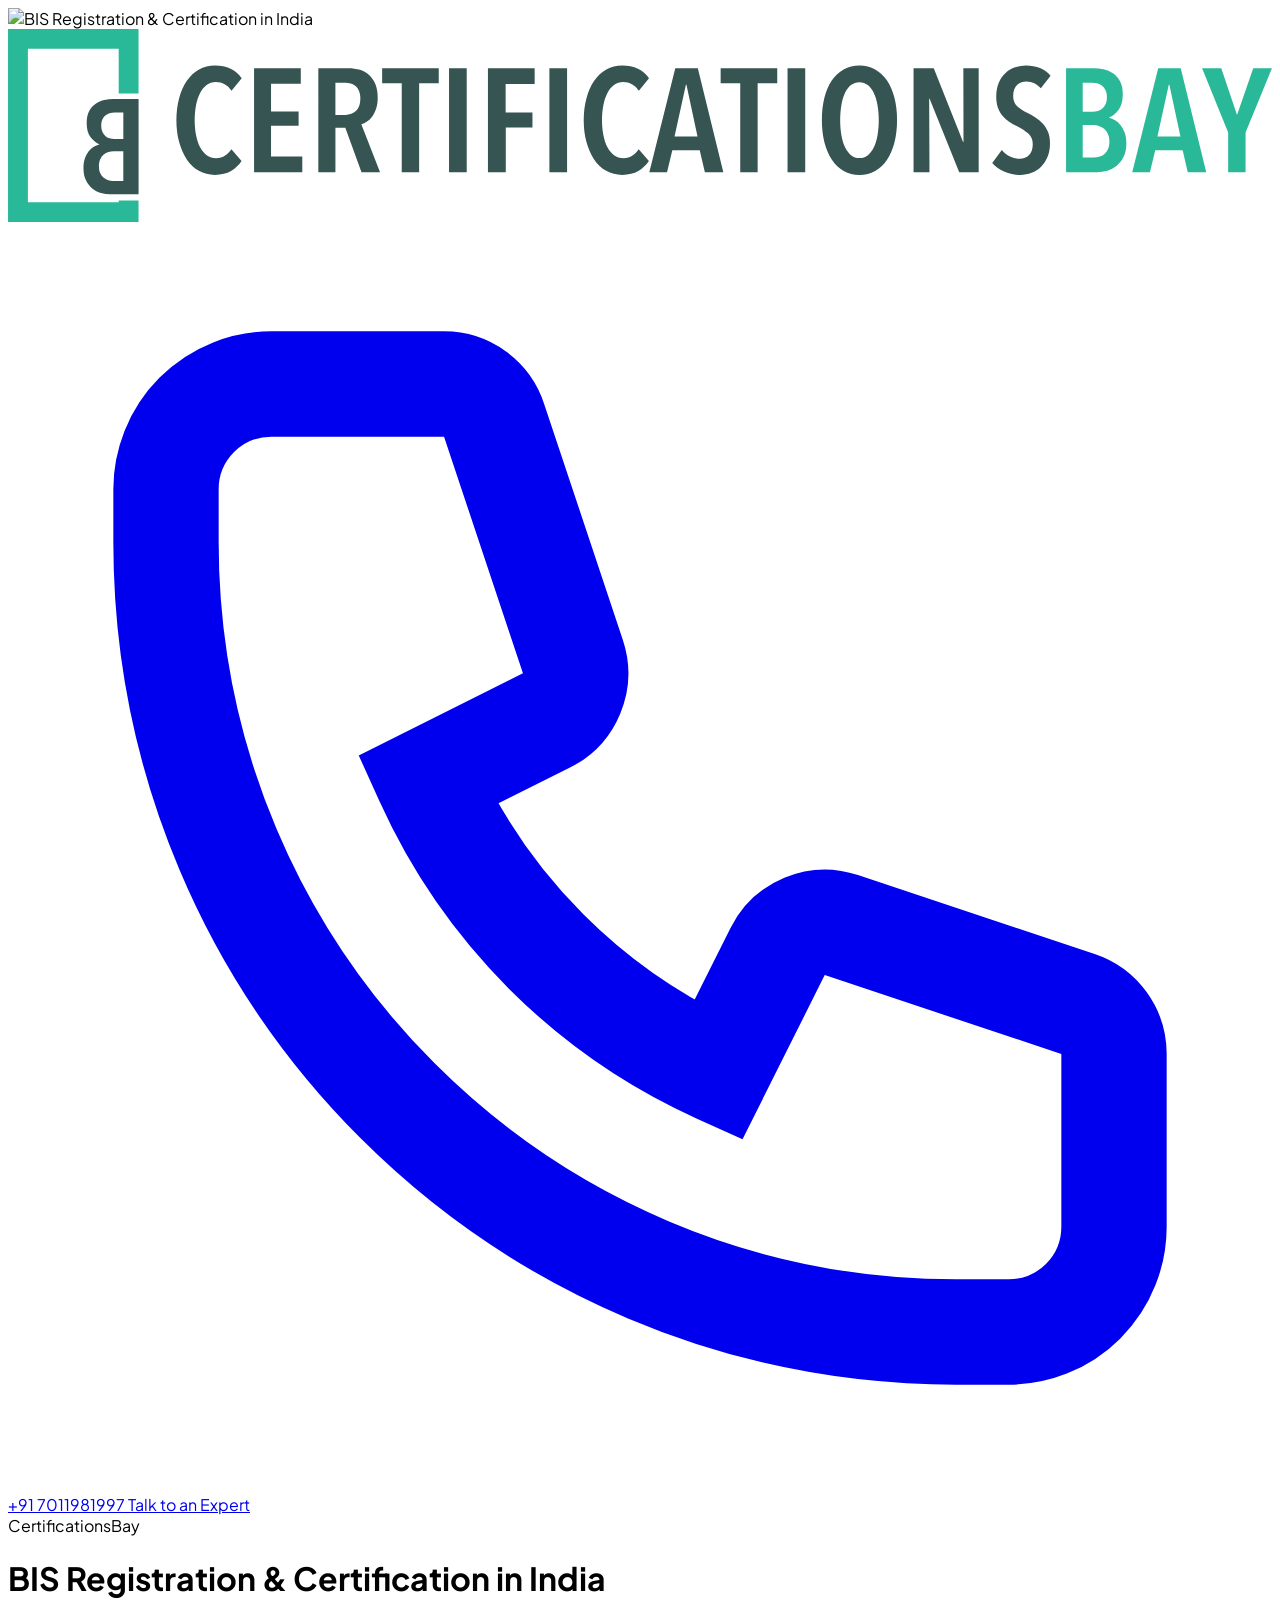
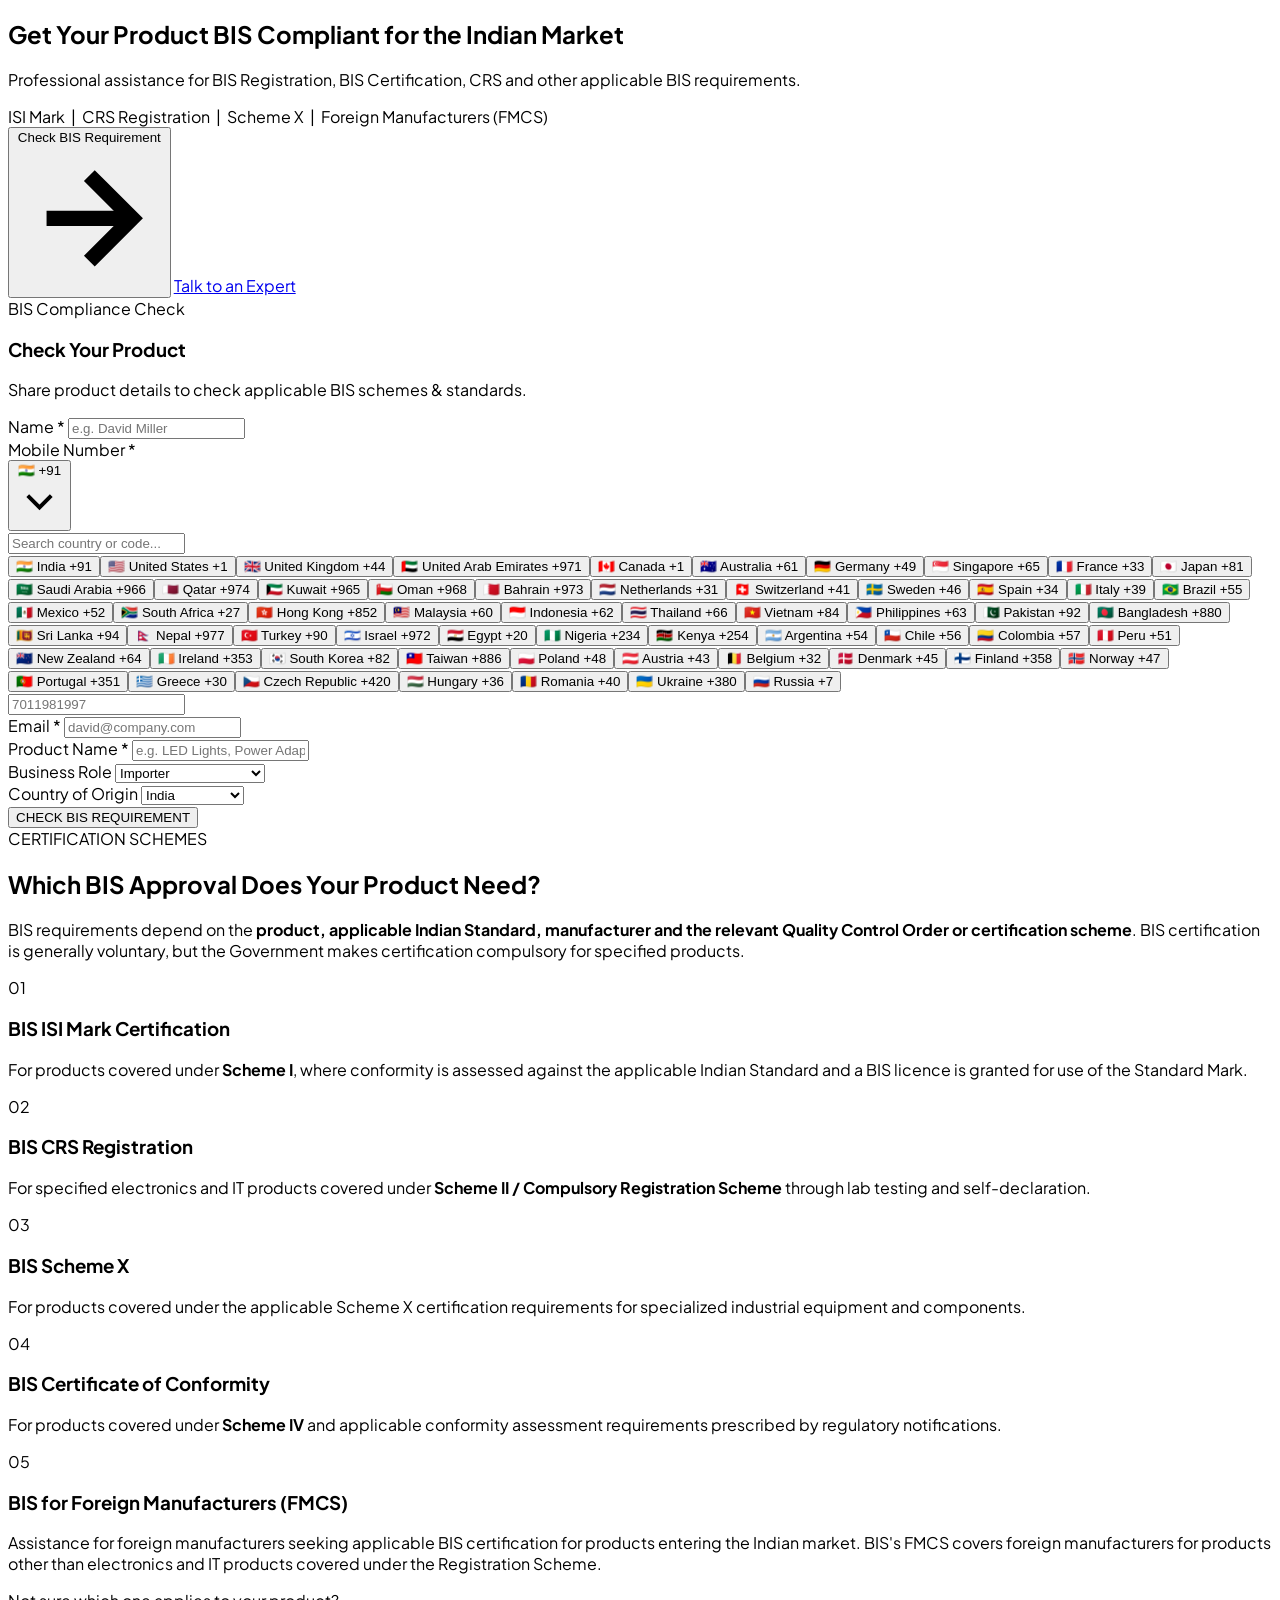
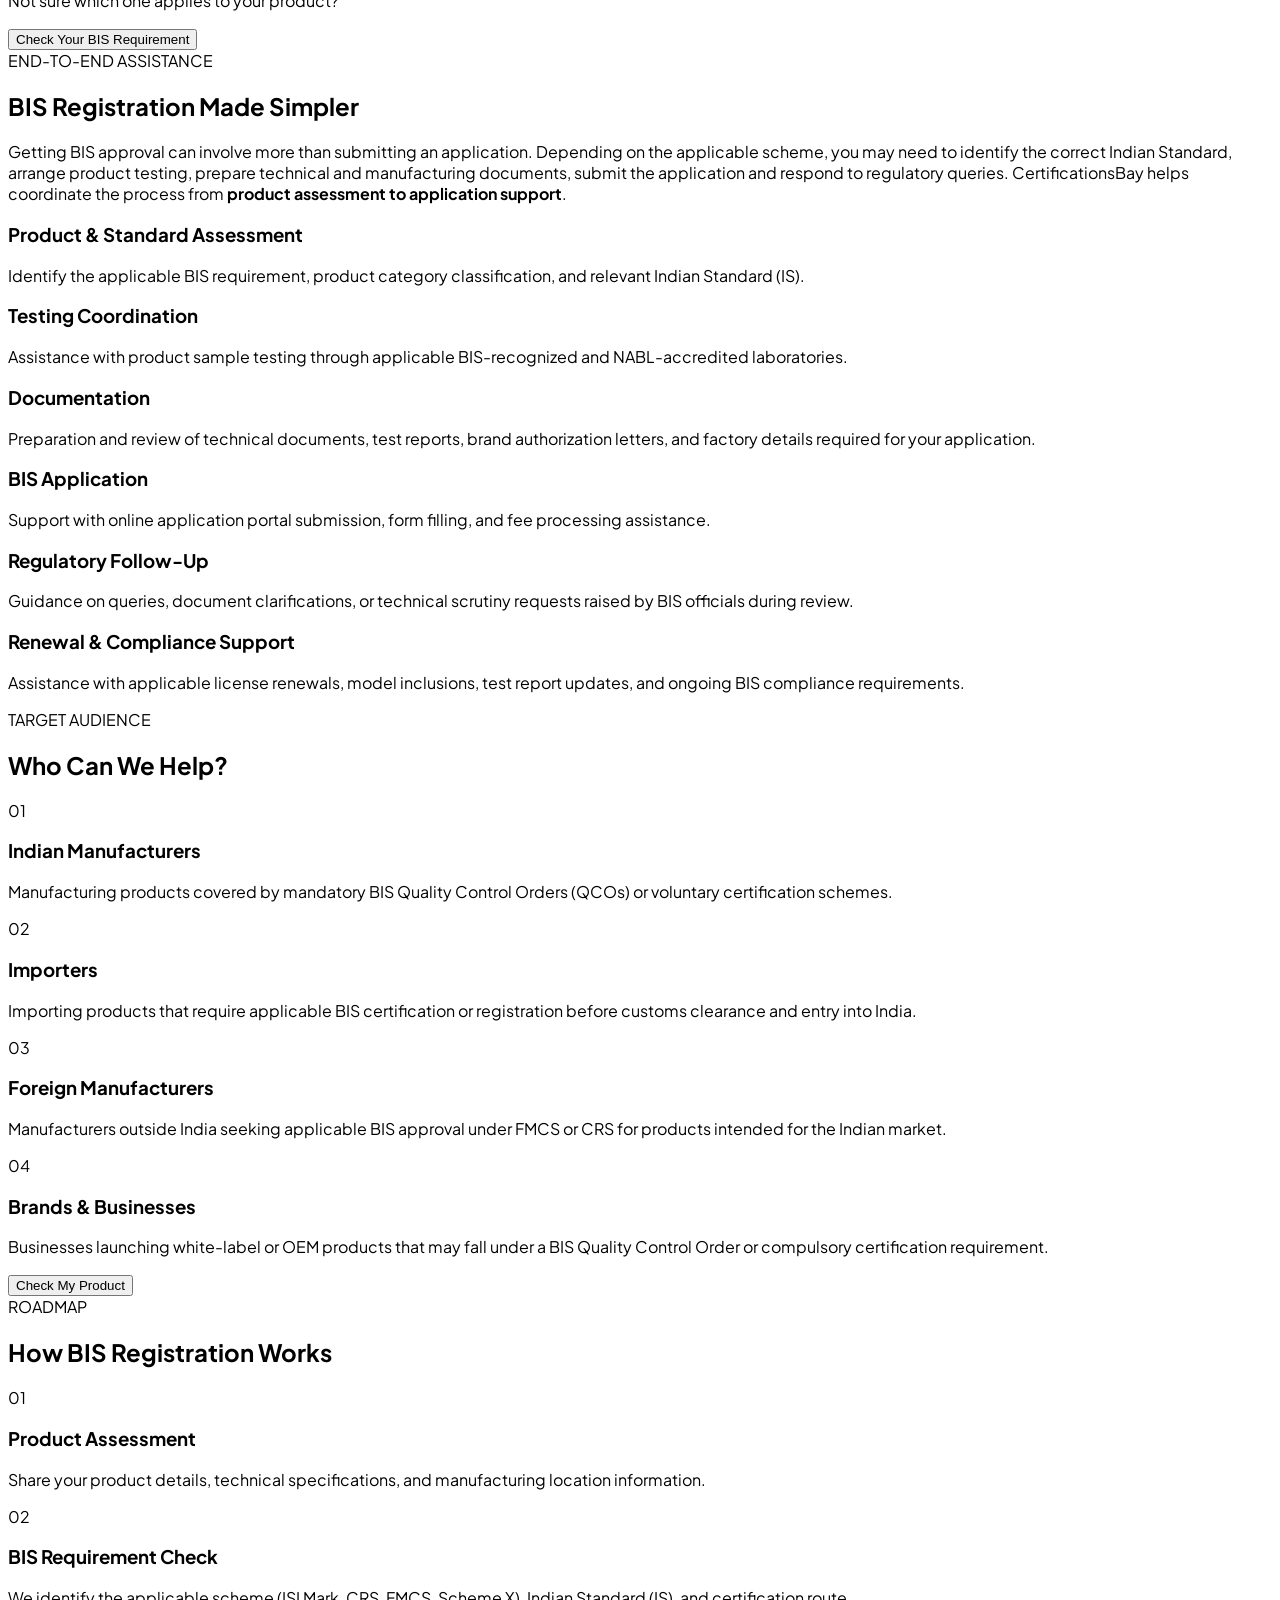
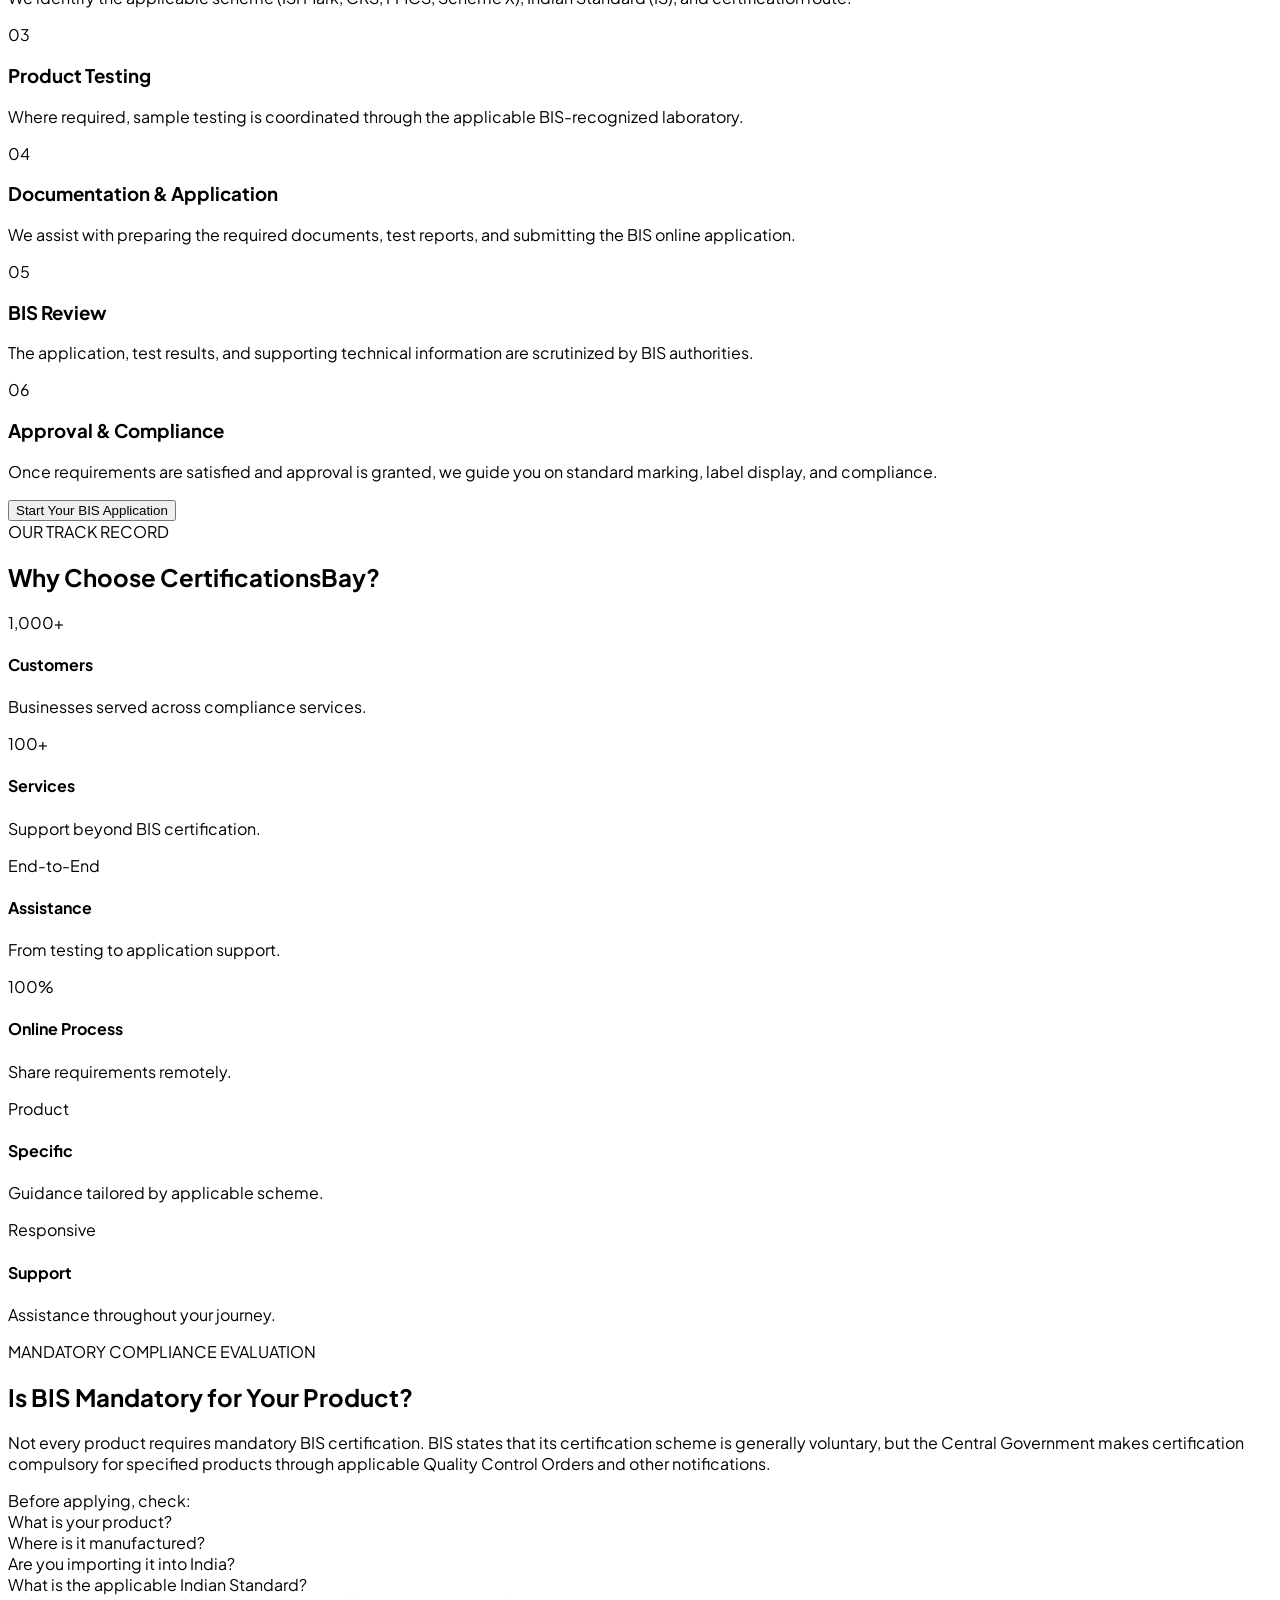
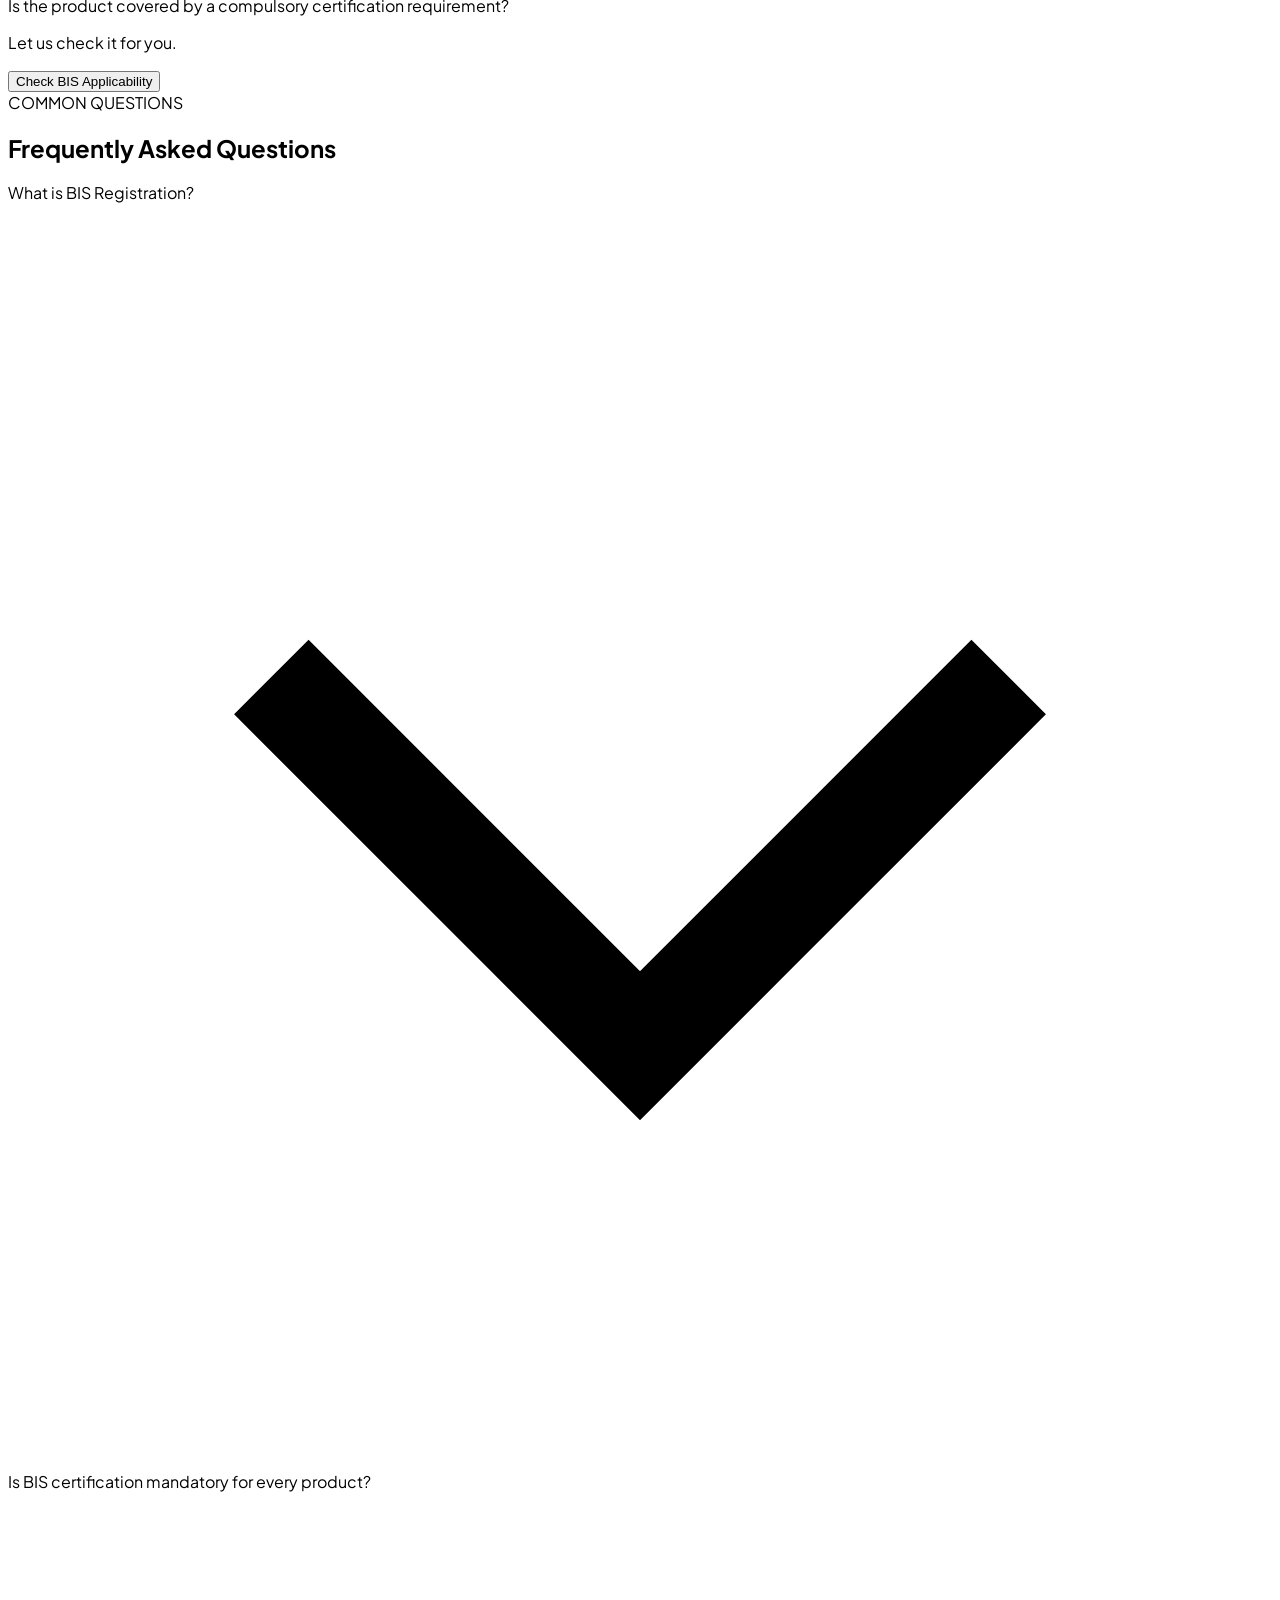
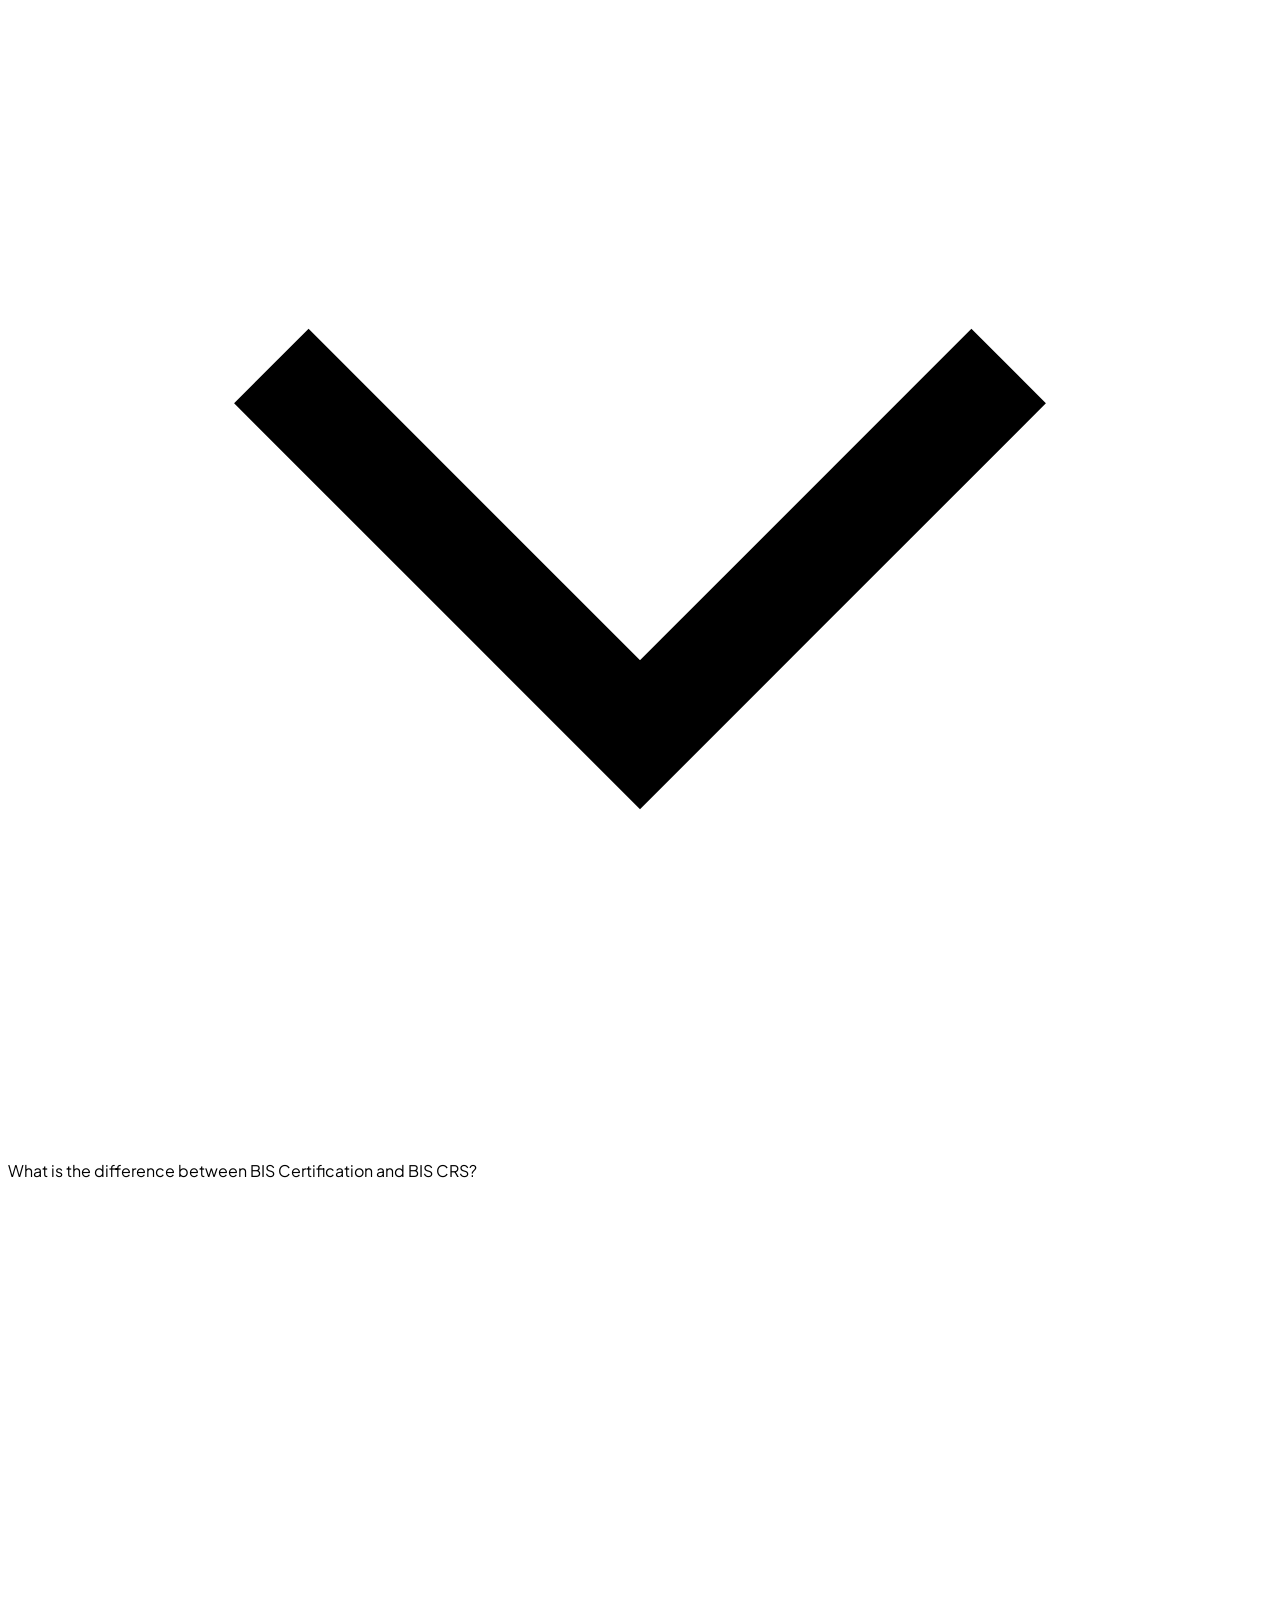
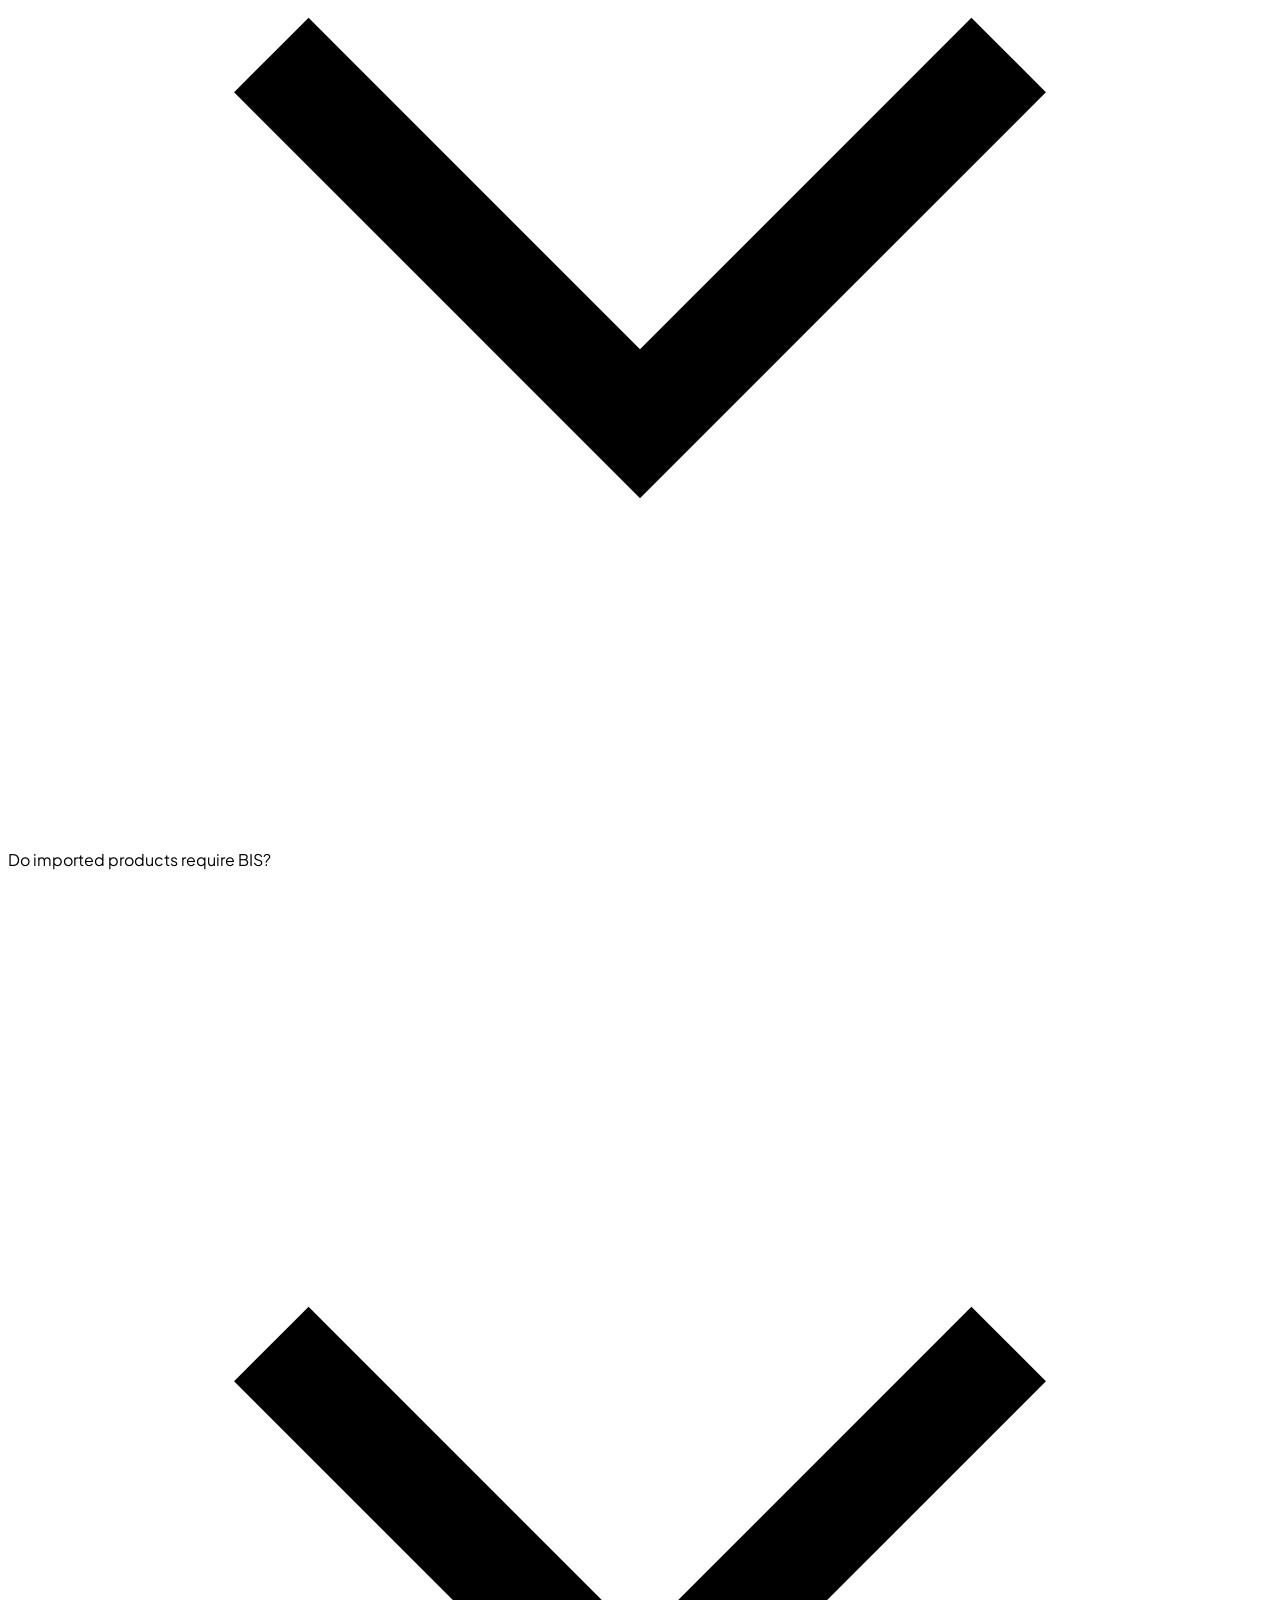
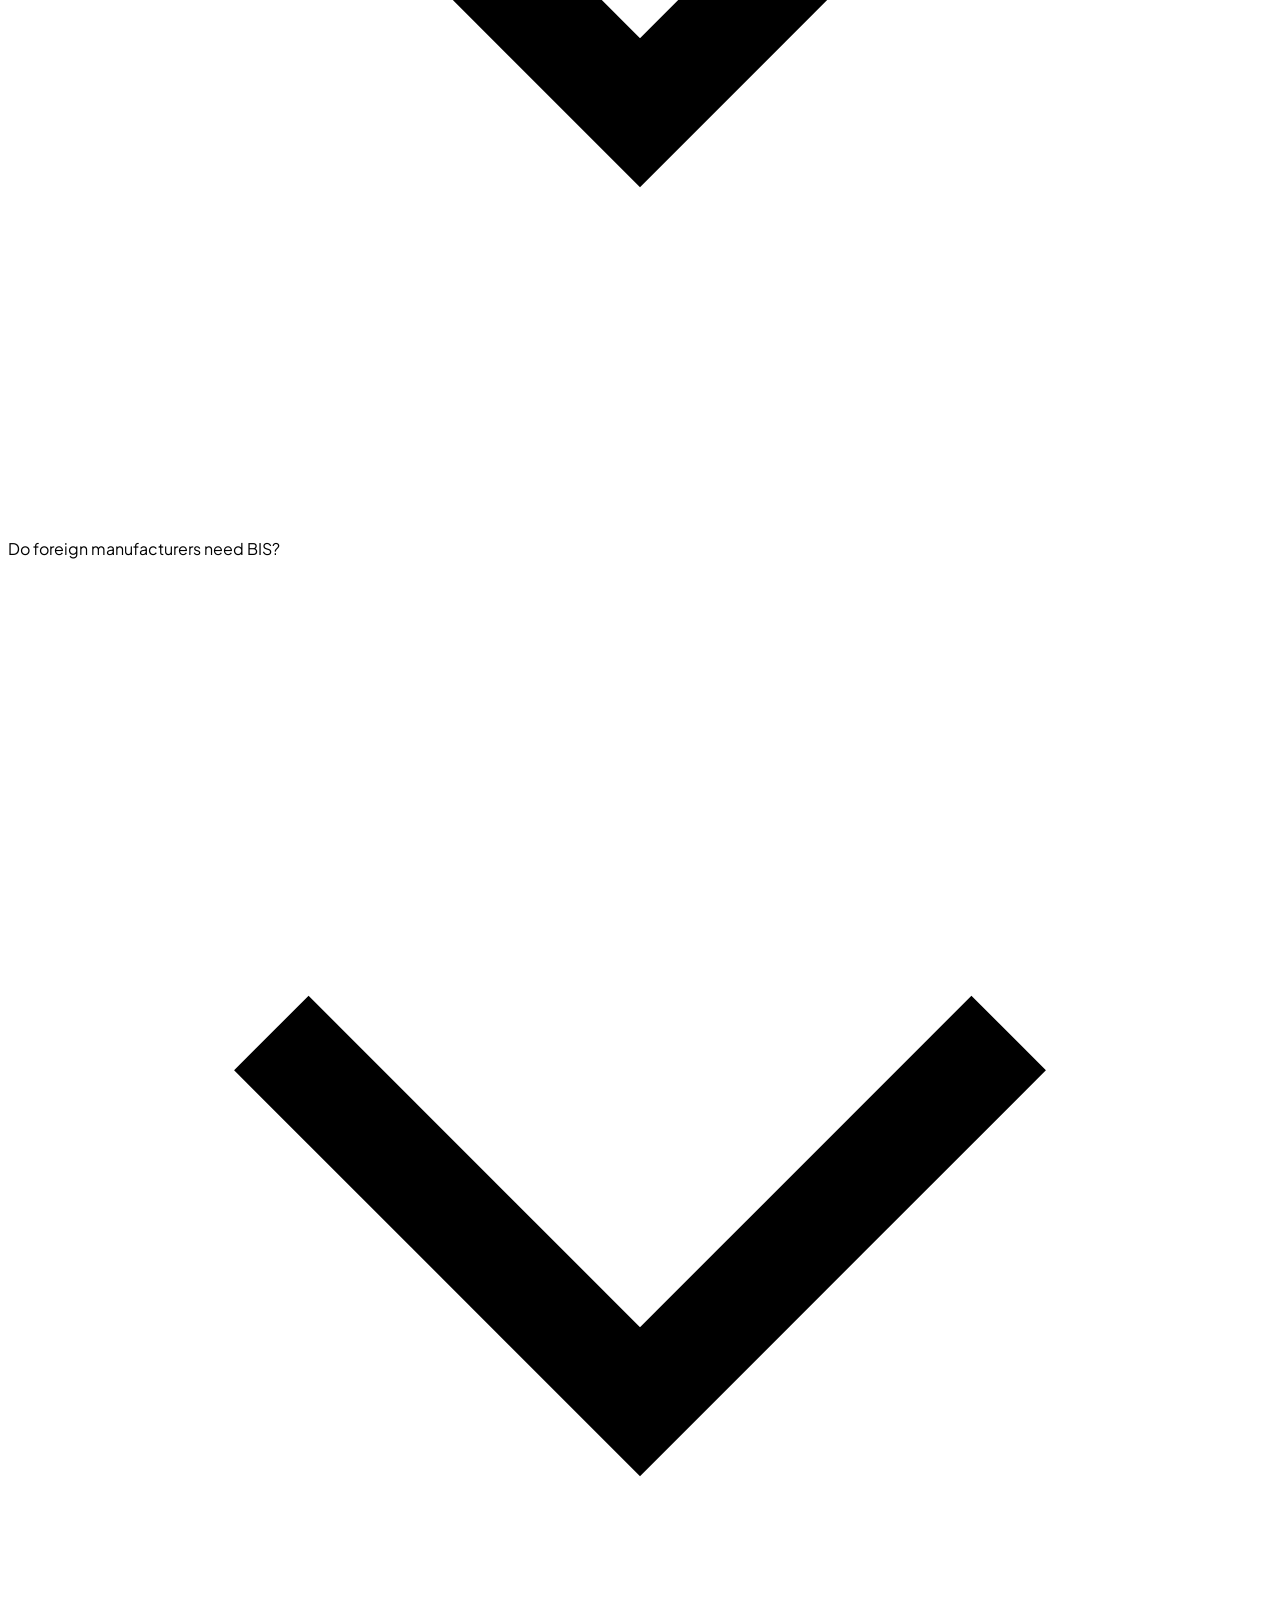
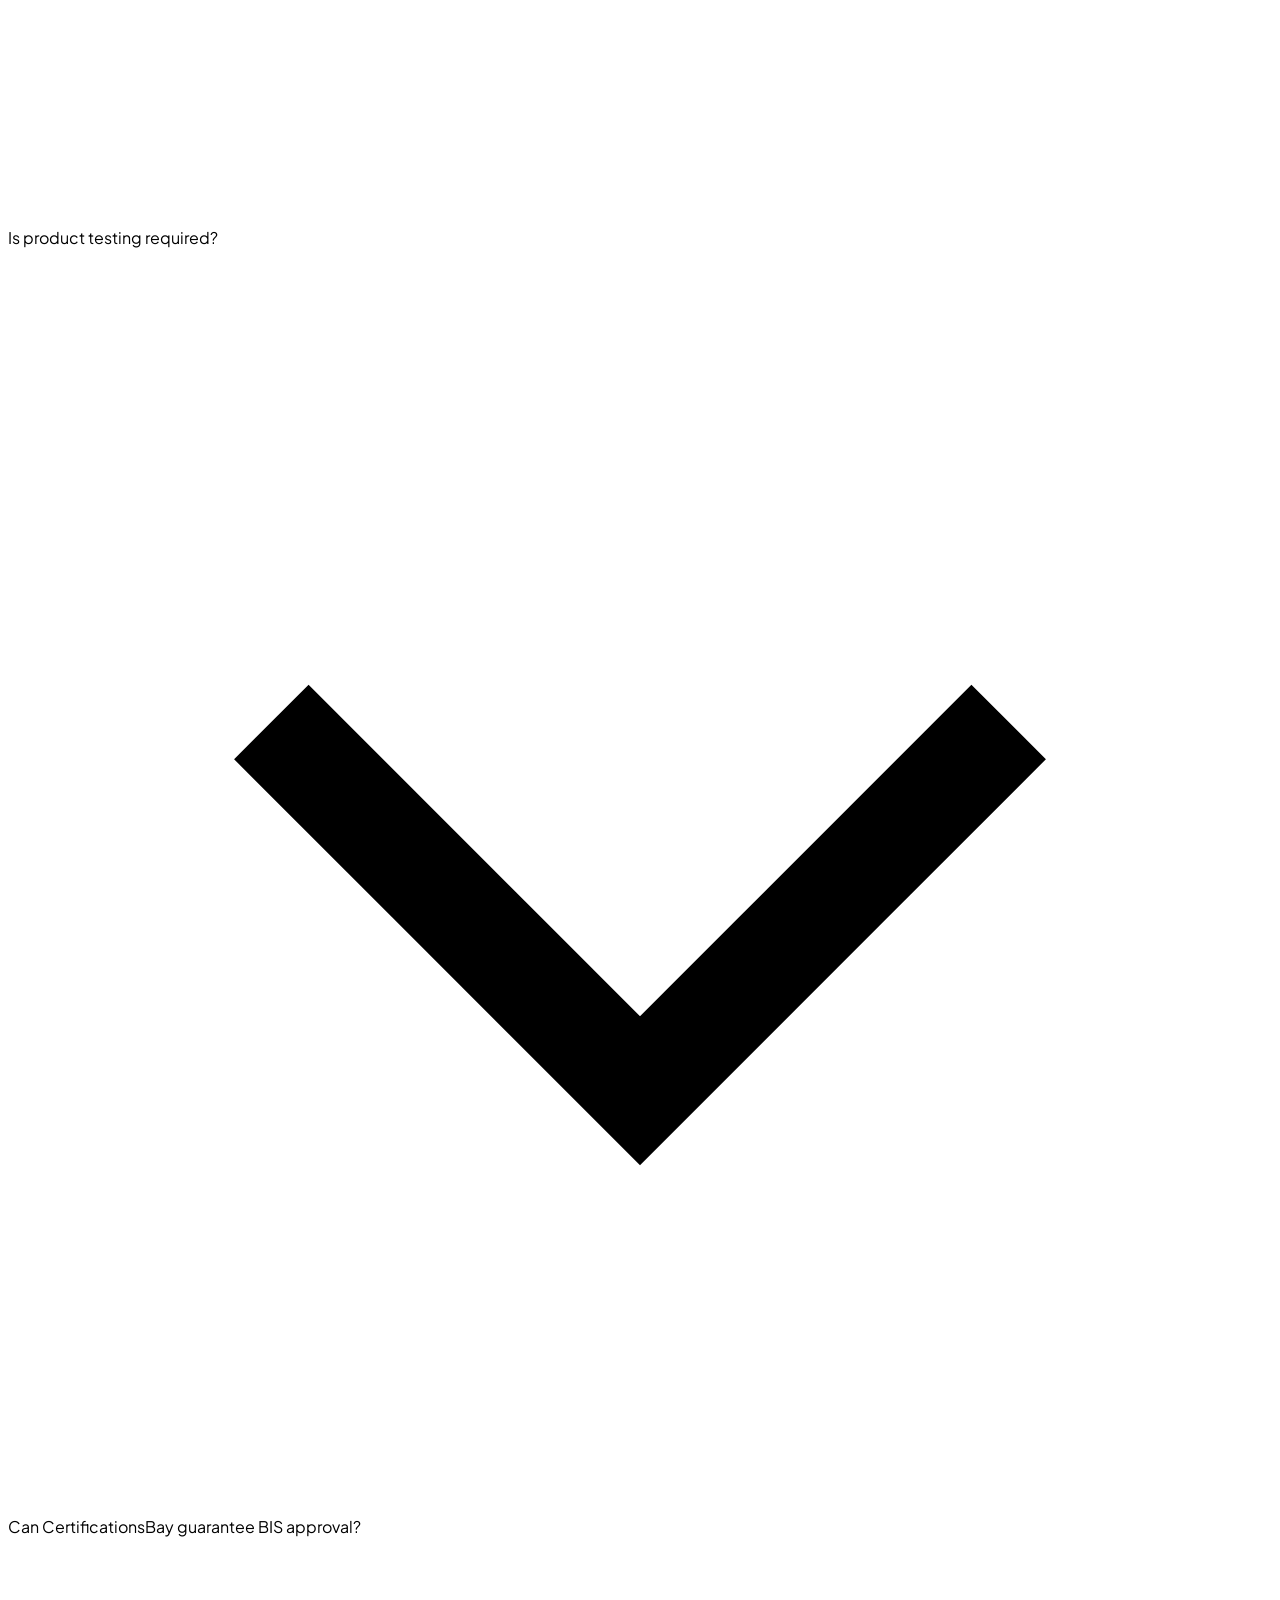
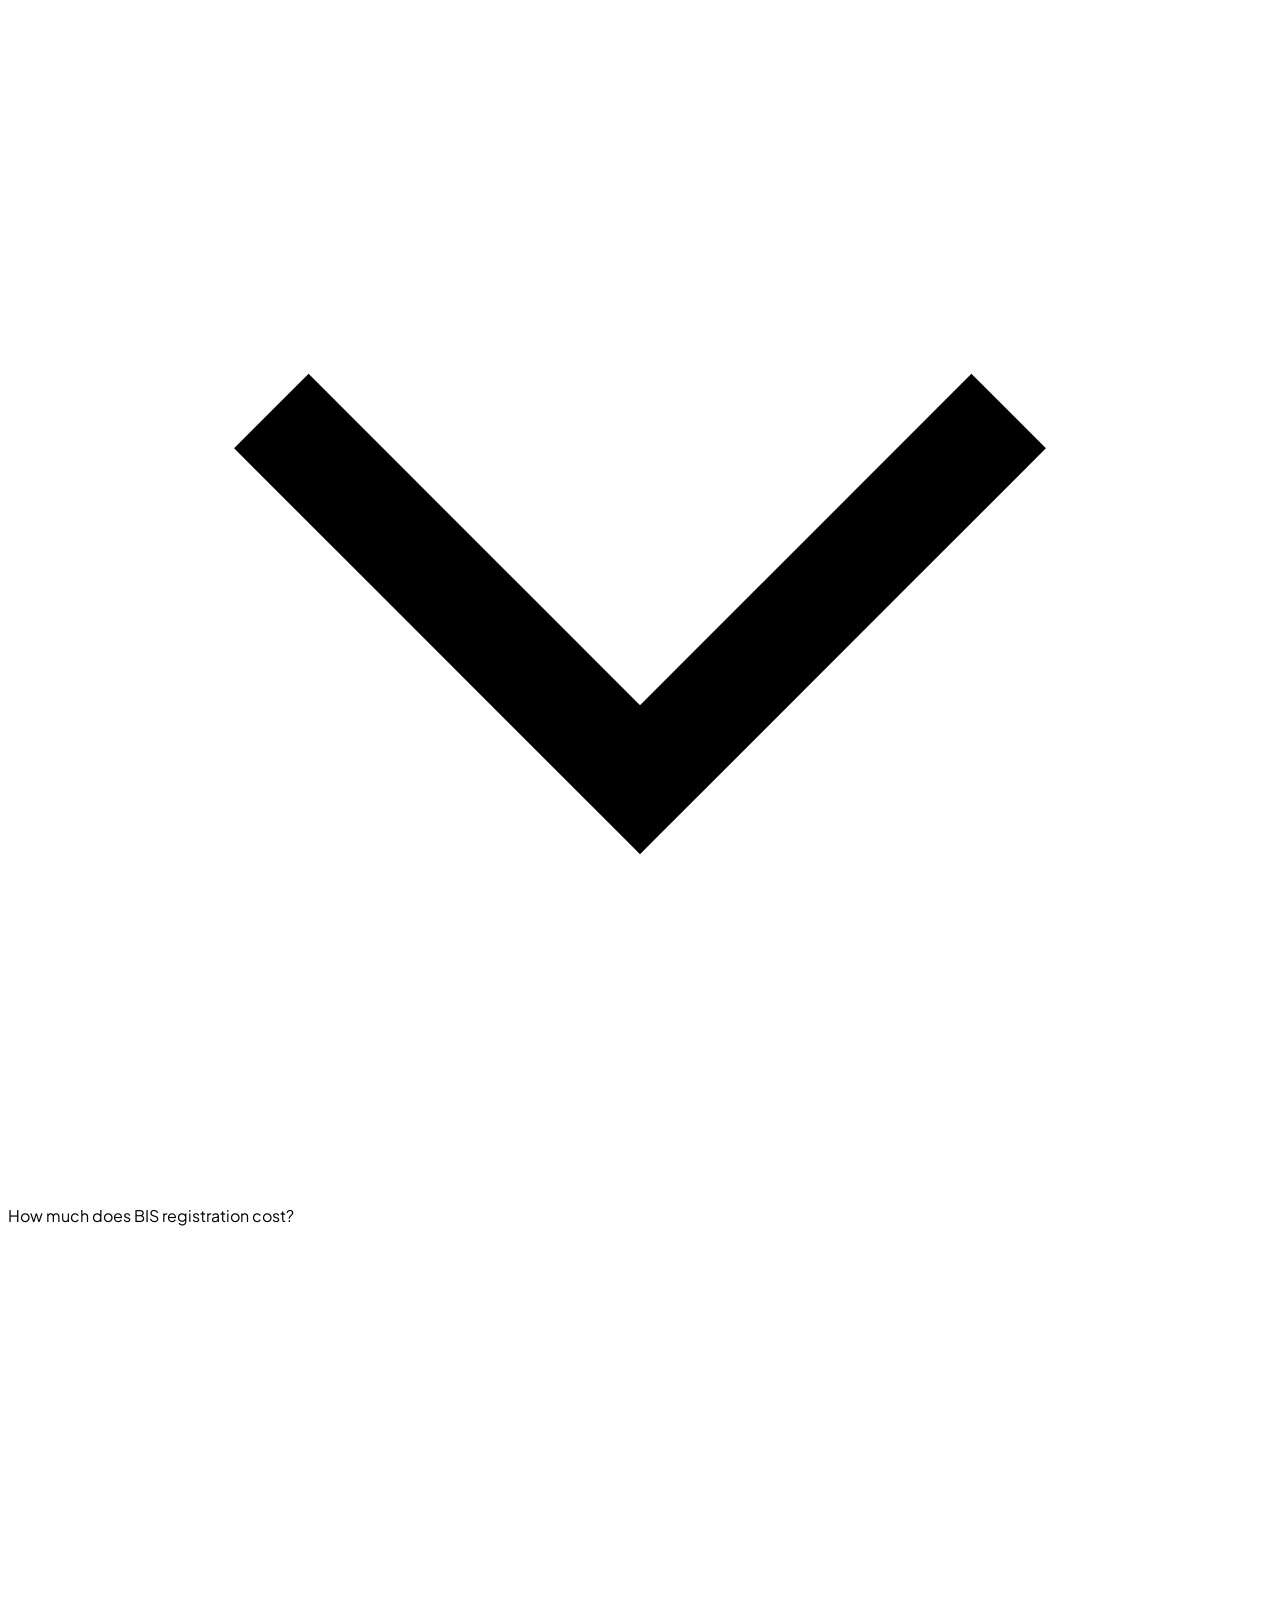
==== commit 2da92b79: "Align hero section structure, environmental background photo overlay, integrated header, and brand b" ====
--- a/bis-registration.html
+++ b/bis-registration.html
@@ -37,44 +37,45 @@
   <div class="flex flex-col bg-white w-full min-h-screen">
 
     <!-- ==========================================================================
-       Header Bar (Unified Navigation Header)
-       ========================================================================== -->
-    <header class="w-full bg-white border-b border-gray-100 py-4 sticky top-0 z-40 shadow-sm">
-      <div class="w-full max-w-7xl mx-auto px-4 sm:px-6 lg:px-8 flex items-center justify-between">
-        
-        <!-- Left: Logo -->
-        <a href="index.html" class="inline-block">
-          <img src="Certificationsbay Logo.svg" alt="CertificationsBay Logo" class="h-8 w-auto filter brightness-0">
-        </a>
-
-        <!-- Right: Phone & Action Button -->
-        <div class="flex items-center gap-4 sm:gap-6">
-          <a href="tel:+917011981997" class="hidden sm:flex items-center gap-2 text-xs font-semibold text-gray-700 hover:text-black transition-colors">
-            <svg class="w-4 h-4 text-[#52B49C]" fill="none" stroke="currentColor" stroke-width="2" viewBox="0 0 24 24"><path d="M3 5a2 2 0 012-2h3.28a1 1 0 01.948.684l1.498 4.493a1 1 0 01-.502 1.21l-2.257 1.13a11.042 11.042 0 005.516 5.516l1.13-2.257a1 1 0 011.21-.502l4.493 1.498a1 1 0 01.684.949V19a2 2 0 01-2 2h-1C9.716 21 3 14.284 3 6V5z"/></svg>
-            +91 7011981997
+       1. HERO SECTION WITH INTEGRATED FORM & PHOTO OVERLAY
+       ========================================================================== -->
+    <div class="relative w-full overflow-hidden bg-[#162825] text-white">
+      <!-- Background Environmental Image with Dark Emerald Overlay -->
+      <div class="absolute inset-0 z-0">
+        <img src="https://images.unsplash.com/photo-1581091226825-a6a2a5aee158?q=80&w=2000&auto=format&fit=crop" alt="BIS Registration & Certification in India" class="w-full h-full object-cover opacity-25">
+        <div class="absolute inset-0 ref-hero-overlay"></div>
+      </div>
+
+      <!-- Top Header Navigation -->
+      <header class="relative z-20 w-full pt-6 pb-4 border-b border-white/10">
+        <div class="w-full max-w-7xl mx-auto px-4 sm:px-6 lg:px-8 flex items-center justify-between">
+          <a href="index.html" class="inline-block">
+            <img src="Certificationsbay Logo.svg" alt="CertificationsBay Logo" class="h-8 sm:h-9 w-auto filter brightness-0 invert" decoding="async">
           </a>
-          <a href="bis-contact.html" class="bg-[#52B49C] hover:bg-[#439c87] text-white px-4 py-2 rounded-full font-bold text-xs uppercase tracking-wider transition-colors shadow-sm">
-            Talk to an Expert
-          </a>
-        </div>
-
-      </div>
-    </header>
-
-    <!-- ==========================================================================
-       1. HERO SECTION (DARK EMERALD BACKGROUND - NOT OVERLOADED)
-       ========================================================================== -->
-    <div class="w-full bg-[#162825] text-white py-12 sm:py-16 lg:py-20 relative overflow-hidden">
-      <div class="w-full max-w-7xl mx-auto px-4 sm:px-6 lg:px-8">
-        
+          
+          <div class="flex items-center gap-4 sm:gap-6">
+            <a href="tel:+917011981997" class="hidden sm:flex items-center gap-2 text-xs font-semibold text-white/90 hover:text-white transition-colors">
+              <svg class="w-4 h-4 text-[#52B49C]" fill="none" stroke="currentColor" stroke-width="2" viewBox="0 0 24 24"><path d="M3 5a2 2 0 012-2h3.28a1 1 0 01.948.684l1.498 4.493a1 1 0 01-.502 1.21l-2.257 1.13a11.042 11.042 0 005.516 5.516l1.13-2.257a1 1 0 011.21-.502l4.493 1.498a1 1 0 01.684.949V19a2 2 0 01-2 2h-1C9.716 21 3 14.284 3 6V5z"/></svg>
+              +91 7011981997
+            </a>
+            <a href="bis-contact.html" class="bg-[#52B49C] hover:bg-[#439c87] text-white text-xs font-bold px-4 sm:px-5 py-2 rounded-full transition-all duration-200 shadow-sm uppercase tracking-wider">
+              Talk to an Expert
+            </a>
+          </div>
+        </div>
+      </header>
+
+      <!-- Hero Main Content Grid -->
+      <div class="relative z-10 w-full max-w-7xl mx-auto px-4 sm:px-6 lg:px-8 pt-10 sm:pt-14 pb-16 sm:pb-20">
         <div class="grid grid-cols-1 lg:grid-cols-12 gap-10 lg:gap-12 items-center">
           
           <!-- Left Column: Headline, Subtitle, Copy, Action Buttons -->
-          <div class="lg:col-span-7 space-y-6">
+          <div class="lg:col-span-7 flex flex-col items-start">
             
-            <!-- Category Badge -->
-            <div class="inline-flex items-center gap-2 bg-white/10 backdrop-blur-md px-3.5 py-1.5 rounded-full border border-white/20 text-xs font-bold text-[#52B49C] uppercase tracking-wider">
-              <span>Bureau of Indian Standards Advisory</span>
+            <!-- Brand Badge -->
+            <div class="inline-flex items-center gap-2.5 bg-white/10 backdrop-blur-md border border-white/20 px-4 py-2 rounded-full mb-6">
+              <span class="w-2 h-2 rounded-full bg-[#52B49C] animate-pulse"></span>
+              <span class="text-xs sm:text-sm font-bold tracking-wide text-[#52B49C]">CertificationsBay</span>
             </div>
 
             <!-- Title -->
